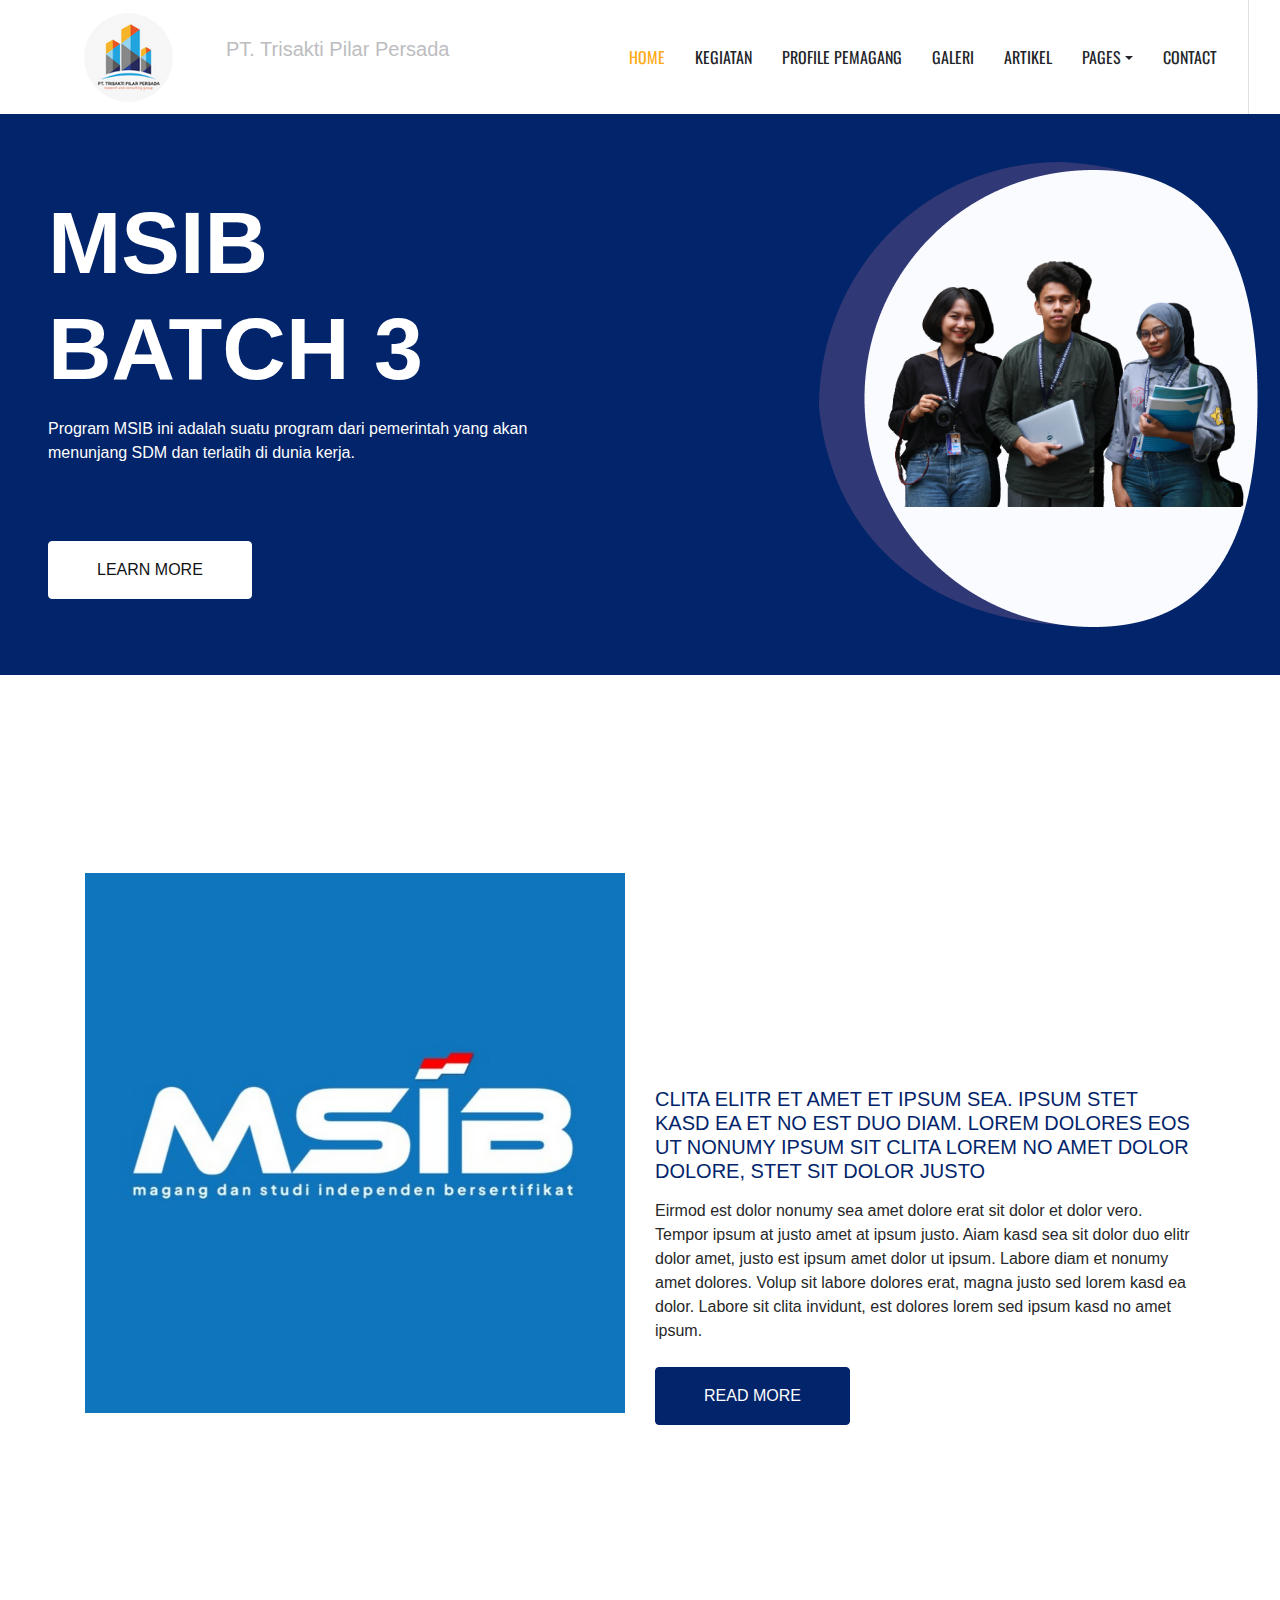
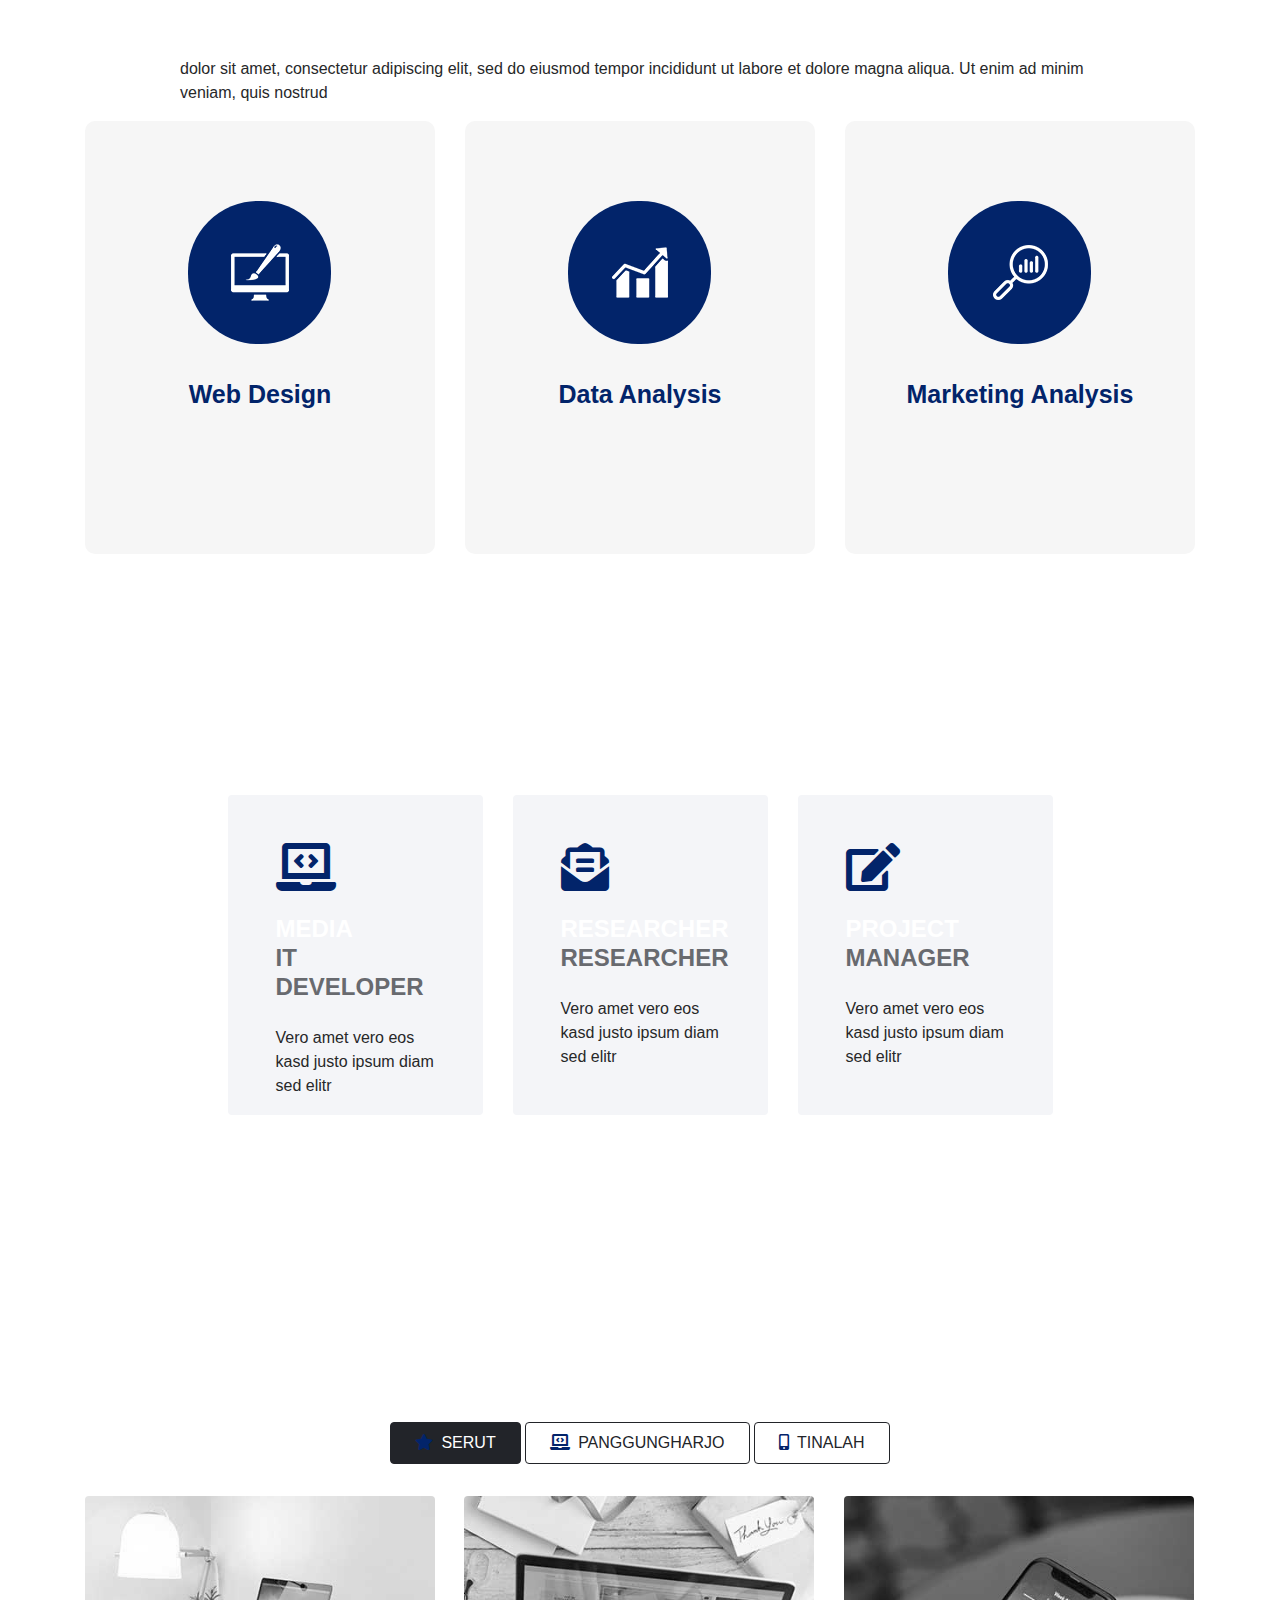
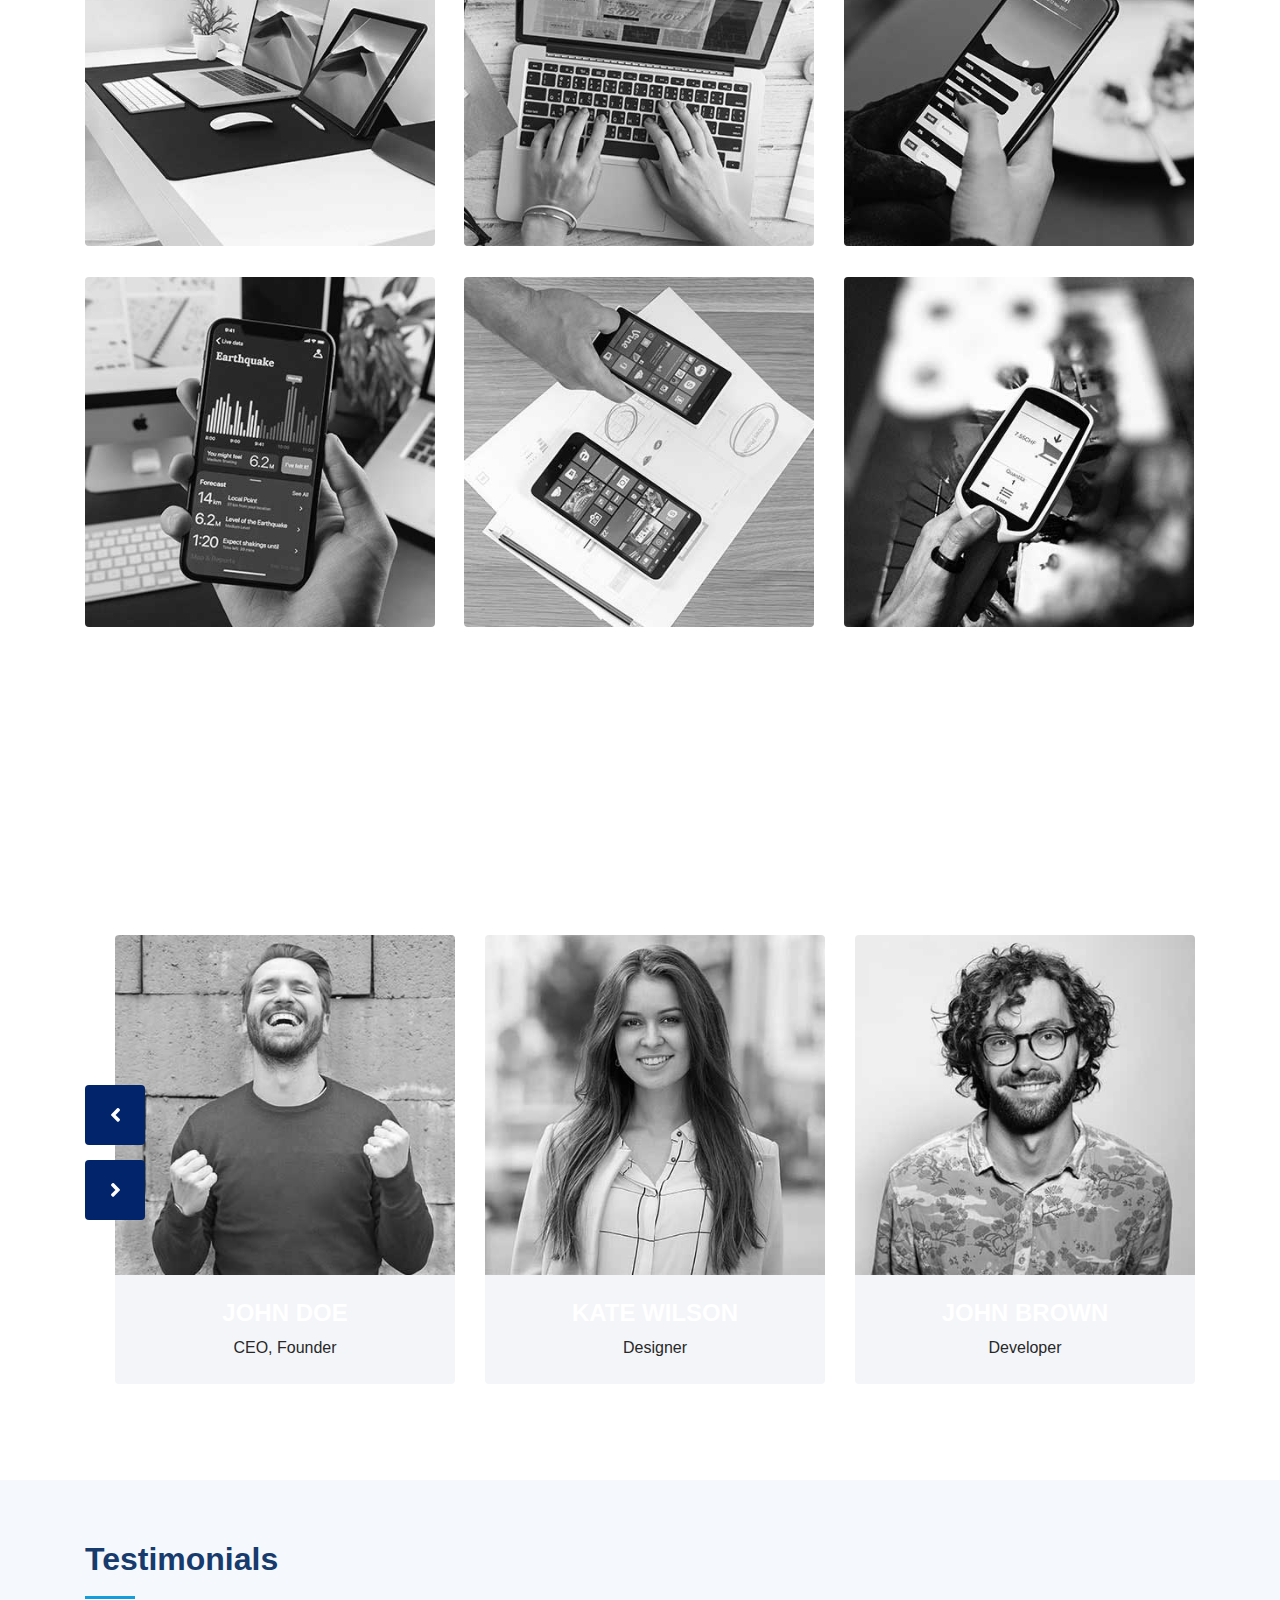
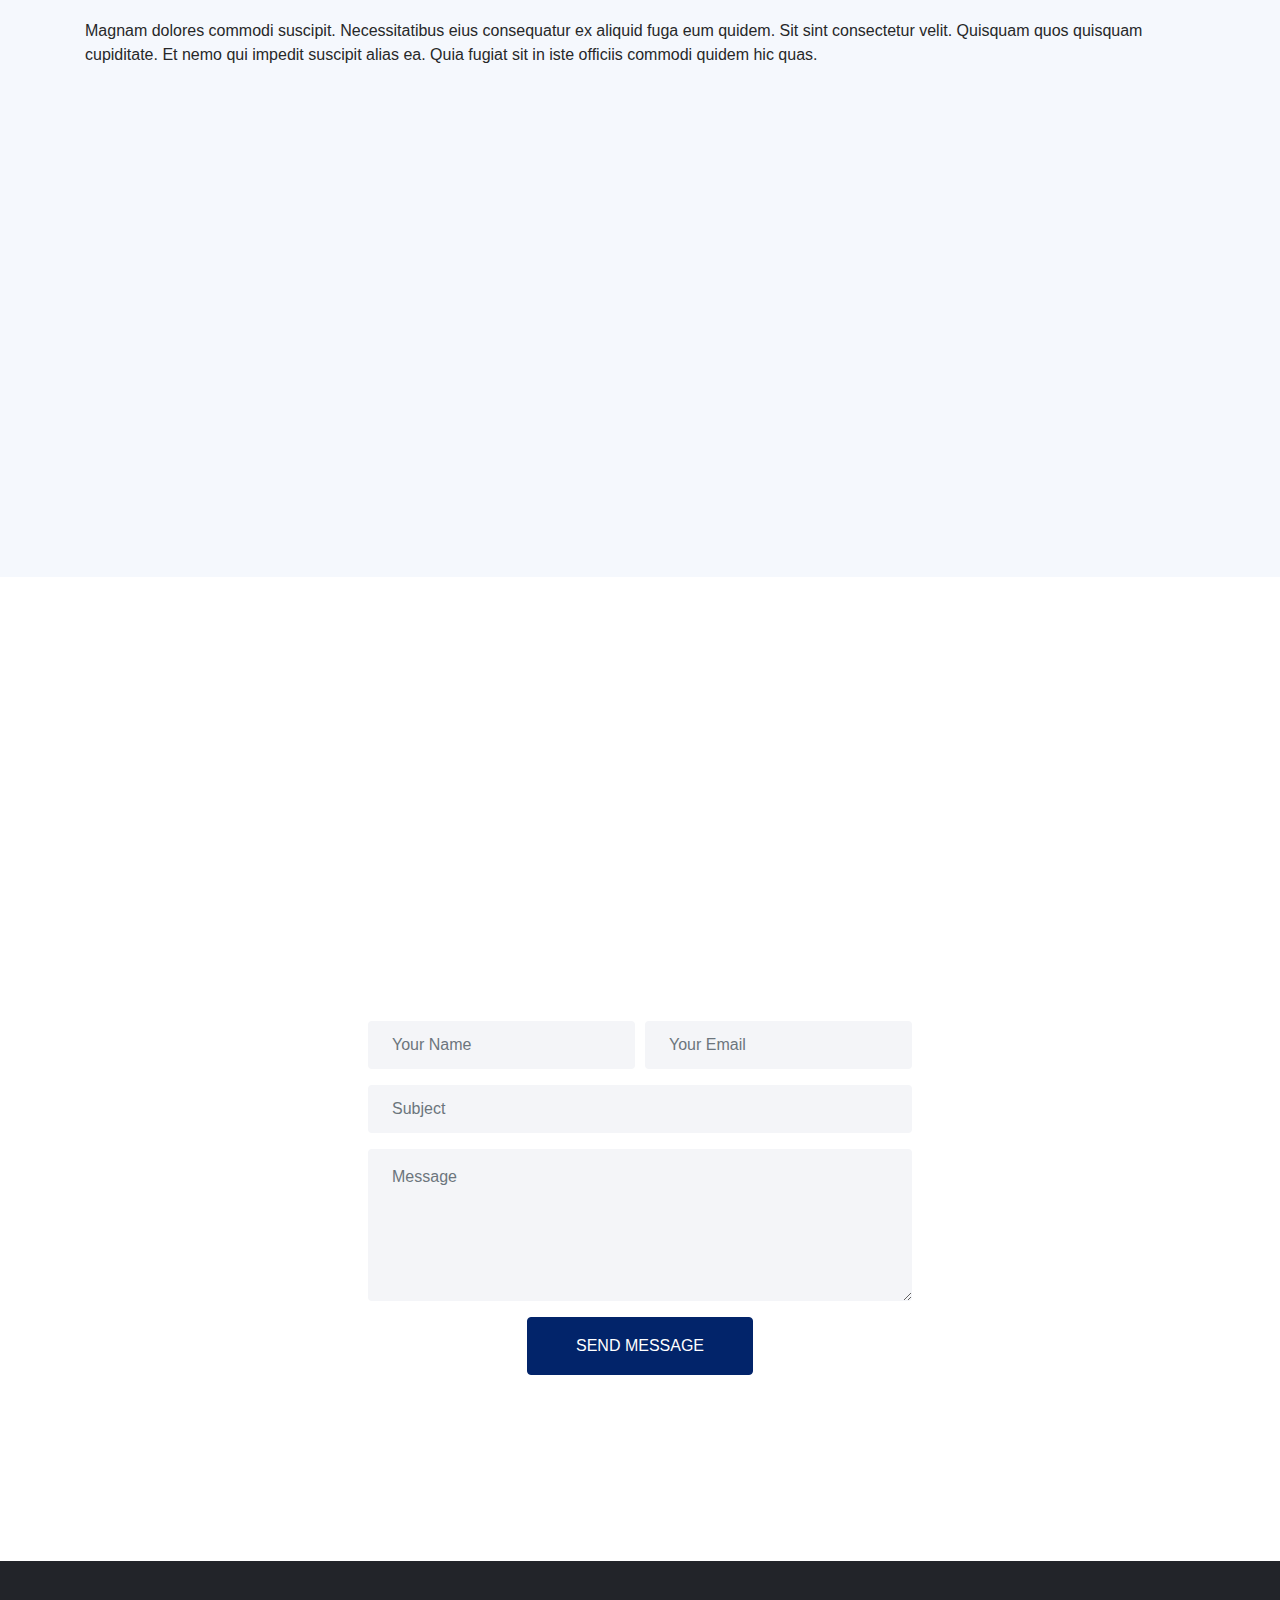
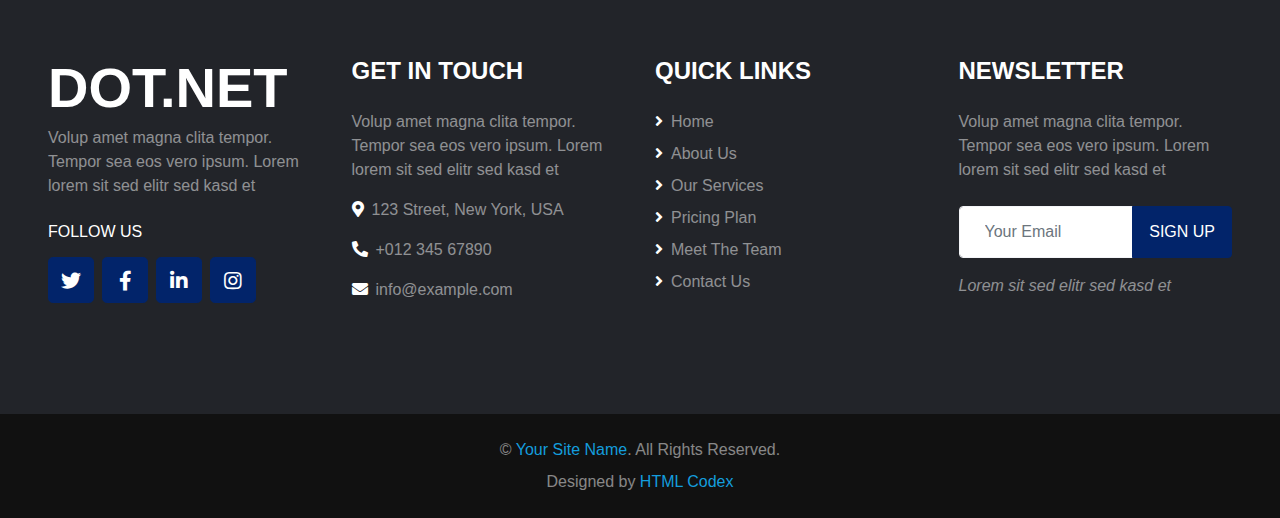
==== index.html @ 6917ae22 "First commit website PT.TPP" ====
<!DOCTYPE html>
<html lang="en">

<head>
    <meta charset="utf-8">
    <title>PT. Trisakti Pilar Persada</title>
    <meta content="width=device-width, initial-scale=1.0" name="viewport">
    <meta content="Free HTML Templates" name="keywords">
    <meta content="Free HTML Templates" name="description">

    <!-- Favicon -->
    <link href="img/favicon.ico" rel="icon">

    <!-- Google Web Fonts -->
    <link rel="preconnect" href="https://fonts.gstatic.com">
    <link href="https://fonts.googleapis.com/css2?family=Oswald:wght@400;500;600;700&family=Rubik&display=swap" rel="stylesheet"> 

    <!-- Font Awesome -->
    <link href="https://cdnjs.cloudflare.com/ajax/libs/font-awesome/5.15.0/css/all.min.css" rel="stylesheet">

    <!-- Libraries Stylesheet -->
    <link href="lib/owlcarousel/assets/owl.carousel.min.css" rel="stylesheet">
    <link href="lib/lightbox/css/lightbox.min.css" rel="stylesheet">

    <!-- Customized Bootstrap Stylesheet -->
    <link href="css/style.css" rel="stylesheet">

    <link href="assets/vendor/aos/aos.css" rel="stylesheet">

    <link href="assets/vendor/bootstrap-icons/bootstrap-icons.css" rel="stylesheet">
    <link href="assets/vendor/boxicons/css/boxicons.min.css" rel="stylesheet">
    <link href="assets/vendor/glightbox/css/glightbox.min.css" rel="stylesheet">
    <link href="assets/vendor/swiper/swiper-bundle.min.css" rel="stylesheet">
    <!-- Template Main CSS File -->
    <link href="assets/css/style.css" rel="stylesheet">
</head>

<body>
    <!-- Navbar Start -->
    <div class="container-fluid bg-white position-relative">
        <nav class="navbar navbar-expand-lg bg-white navbar-light py-3 py-lg-0">
            <img src="img/logo12.png" alt="">
            <a href="index.html" class="navbar-brand text-secondary">
                <p >PT. Trisakti Pilar Persada</p>
            </a>
            
            <button type="button" class="navbar-toggler" data-toggle="collapse" data-target="#navbarCollapse">
                <span class="navbar-toggler-icon"></span>
            </button>
            <div class="collapse navbar-collapse" id="navbarCollapse">
                <div class="navbar-nav ml-auto py-0 pr-3 border-right">
                    <a href="index.html" class="nav-item nav-link active">Home</a>
                    <a href="about.html" class="nav-item nav-link">Kegiatan</a>
                    <a href="service.html" class="nav-item nav-link">Profile Pemagang</a>
                    <a href="price.html" class="nav-item nav-link">Galeri</a>
                    <a href="project.html" class="nav-item nav-link">Artikel</a>
                    <div class="nav-item dropdown">
                        <a href="#" class="nav-link dropdown-toggle" data-toggle="dropdown">Pages</a>
                        <div class="dropdown-menu rounded-0 m-0">
                            <a href="team.html" class="dropdown-item">Meat The Team</a>
                            <a href="testimonial.html" class="dropdown-item">Testimonial</a>
                        </div>
                    </div>
                    <a href="contact.html" class="nav-item nav-link">Contact</a>
                </div>
               
            </div>
        </nav>
    </div>
    <!-- Navbar End -->


    <!-- Header Start -->
    <div class="container-fluid bg-primary py-5 px-0" style="margin-bottom: 90px;">
        <div class="row mx-0 align-items-center">
            <div class="col-lg-6 px-md-5 text-center text-lg-left">
                <h1 class="display-2 text-uppercase mb-3">MSIB BATCH 3</h1>
                <p class="text-dark mb-4">Program MSIB ini adalah suatu program dari pemerintah yang akan menunjang  
                    SDM dan terlatih di dunia kerja.</p>
                    <br><br>
                <a href="" class="btn btn-dark text-uppercase mt-1 py-3 px-5">Learn More</a>
            </div>
            <div class="col-lg-6 px-0 text-right">
                <img class="img-fluid mt-5 mt-lg-0" src="img/Logo1.png" alt="">
            </div>
        </div>
    </div>
    <!-- Header End -->


    <!-- About Start -->
    <div class="container-fluid py-5">
        <div class="container py-5">
            <div class="row align-items-center">
                <div class="col-lg-6">
                    <img class="img-fluid mb-4 mb-lg-0" src="img/msib.jpg" alt="">
                </div>
                <div class="col-lg-6">
                    <h1 class="display-4 text-uppercase mb-4">Best digital agency in downtown</h1>
                    <h5 class="text-uppercase text-primary mb-3">Clita elitr et amet et ipsum sea. Ipsum stet kasd ea et no est duo diam. Lorem dolores eos ut nonumy ipsum sit clita lorem no amet dolor dolore, stet sit dolor justo</h5>
                    <p class="mb-4">Eirmod est dolor nonumy sea amet dolore erat sit dolor et dolor vero. Tempor ipsum at justo amet at ipsum justo. Aiam kasd sea sit dolor duo elitr dolor amet, justo est ipsum amet dolor ut ipsum. Labore diam et nonumy amet dolores. Volup sit labore dolores erat, magna justo sed lorem kasd ea dolor. Labore sit clita invidunt, est dolores lorem sed ipsum kasd no amet ipsum.</p>
                    <a href="" class="btn btn-primary text-uppercase py-3 px-5">Read More</a>
                </div>
            </div>
        </div>
    </div>
    <!-- About End -->
    
 <!-- services -->
 <div  class="services">
    <div class="container">
       <div class="row">
          <div class="col-md-10 offset-md-1">
             <div class="titlepage">
                <h2>Divisi Para Pemagang</h2>
                <p>dolor sit amet, consectetur adipiscing elit, sed do eiusmod tempor incididunt ut labore et dolore magna aliqua. Ut enim ad minim veniam, quis nostrud</p>
             </div>
          </div>
       </div>
       <div class="row">
          <div class="col-md-4">
             <div id="serv_hover"  class="services_box">
                <i><img src="img/service1.png" alt="#"/></i>
                <h3>Web Design</h3>
                
                <a class="right_irro" href="#"><i class="fa fa-long-arrow-right" aria-hidden="true"></i></a>
             </div>
          </div>
          <div class="col-md-4">
             <div id="serv_hover" class="services_box">
                <i><img src="img/service2.png" alt="#"/></i>
                <h3>Data Analysis</h3>
                <a class="right_irro" href="#"><i class="fa fa-long-arrow-right" aria-hidden="true"></i></a>
             </div>
          </div>
          <div class="col-md-4">
             <div id="serv_hover" class="services_box">
                <i><img src="img/service3.png" alt="#"/></i>
                <h3>Marketing Analysis</h3>
                <a class="right_irro" href="#"><i class="fa fa-long-arrow-right" aria-hidden="true"></i></a>
             </div>
          </div>
       </div>
    </div>
 </div>
 <!-- end services -->
    <!-- Services Start -->
    <div class="container-fluid py-5">
        
        <div class="container pt-5 pb-3">
            <h1 class="display-4 text-uppercase text-center mb-5">Divisi Pemagang MSIB BATCH 3</h1>
            
            <div class="row justify-content-center">
                <div class="col-lg-3 mb-2">
                    <div class="service-item rounded p-5 mb-4">
                        <i class="fa fa-3x fa-laptop-code text-primary mb-4"></i>
                        <h4 class="text-uppercase mb-4">Media <span class="d-block text-body">IT Developer</span></h4>
                        <p class="m-0">Vero amet vero eos kasd justo ipsum diam sed elitr</p>
                    </div>
                </div>
                <div class="col-lg-3 mb-2">
                    <div class="service-item rounded p-5 mb-4">
                        <i class="fa fa-3x fa-envelope-open-text text-primary mb-4"></i>
                        <h4 class="text-uppercase mb-4">Researcher <span class="d-block text-body">Researcher</span></h4>
                        <p class="m-0">Vero amet vero eos kasd justo ipsum diam sed elitr</p>
                    </div>
                </div>
                <div class="col-lg-3 mb-2">
                    <div class="service-item rounded p-5 mb-4">
                        <i class="fa fa-3x fa-edit text-primary mb-4"></i>
                        <h4 class="text-uppercase mb-4">Project <span class="d-block text-body">Manager</span></h4>
                        <p class="m-0">Vero amet vero eos kasd justo ipsum diam sed elitr</p>
                    </div>
                </div>
            </div>
        </div>
    </div>
    <!-- Services End -->


    <!-- Portfolio Start -->
    <div class="container-fluid py-5">
        <div class="container pt-5 pb-3">
            <h1 class="display-4 text-uppercase text-center mb-5">Galeri Kegiatan</h1>
            <div class="row">
                <div class="col-12 text-center mb-2">
                    <ul class="list-inline mb-4" id="portfolio-flters">
                        <li class="btn btn-outline-dark text-uppercase py-2 px-4 active" data-filter="*">
                            <i class="fa fa-star text-primary mr-2"></i>Serut
                        </li>
                        <li class="btn btn-outline-dark text-uppercase py-2 px-4" data-filter=".first">
                            <i class="fa fa-laptop-code text-primary mr-2"></i>Panggungharjo
                        </li>
                        <li class="btn btn-outline-dark text-uppercase py-2 px-4" data-filter=".second">
                            <i class="fa fa-mobile-alt text-primary mr-2"></i>Tinalah
                        </li>
                    </ul>
                </div>
            </div>
            <div class="row portfolio-container">
                <div class="col-lg-4 col-md-6 mb-4 portfolio-item first">
                    <div class="position-relative rounded overflow-hidden mb-2">
                        <img class="img-fluid w-100" src="img/portfolio-1.jpg" alt="">
                        <div class="portfolio-btn d-flex align-items-center justify-content-center">
                            <a href="img/portfolio-1.jpg" data-lightbox="portfolio">
                                <i class="fa fa-4x fa-plus text-primary"></i>
                            </a>
                        </div>
                    </div>
                </div>
                <div class="col-lg-4 col-md-6 mb-4 portfolio-item second">
                    <div class="position-relative rounded overflow-hidden mb-2">
                        <img class="img-fluid w-100" src="img/portfolio-2.jpg" alt="">
                        <div class="portfolio-btn d-flex align-items-center justify-content-center">
                            <a href="img/portfolio-2.jpg" data-lightbox="portfolio">
                                <i class="fa fa-4x fa-plus text-primary"></i>
                            </a>
                        </div>
                    </div>
                </div>
                <div class="col-lg-4 col-md-6 mb-4 portfolio-item first">
                    <div class="position-relative rounded overflow-hidden mb-2">
                        <img class="img-fluid w-100" src="img/portfolio-3.jpg" alt="">
                        <div class="portfolio-btn d-flex align-items-center justify-content-center">
                            <a href="img/portfolio-3.jpg" data-lightbox="portfolio">
                                <i class="fa fa-4x fa-plus text-primary"></i>
                            </a>
                        </div>
                    </div>
                </div>
                <div class="col-lg-4 col-md-6 mb-4 portfolio-item second">
                    <div class="position-relative rounded overflow-hidden mb-2">
                        <img class="img-fluid w-100" src="img/portfolio-4.jpg" alt="">
                        <div class="portfolio-btn d-flex align-items-center justify-content-center">
                            <a href="img/portfolio-4.jpg" data-lightbox="portfolio">
                                <i class="fa fa-4x fa-plus text-primary"></i>
                            </a>
                        </div>
                    </div>
                </div>
                <div class="col-lg-4 col-md-6 mb-4 portfolio-item first">
                    <div class="position-relative rounded overflow-hidden mb-2">
                        <img class="img-fluid w-100" src="img/portfolio-5.jpg" alt="">
                        <div class="portfolio-btn d-flex align-items-center justify-content-center">
                            <a href="img/portfolio-3.jpg" data-lightbox="portfolio">
                                <i class="fa fa-4x fa-plus text-primary"></i>
                            </a>
                        </div>
                    </div>
                </div>
                <div class="col-lg-4 col-md-6 mb-4 portfolio-item second">
                    <div class="position-relative rounded overflow-hidden mb-2">
                        <img class="img-fluid w-100" src="img/portfolio-6.jpg" alt="">
                        <div class="portfolio-btn d-flex align-items-center justify-content-center">
                            <a href="img/portfolio-4.jpg" data-lightbox="portfolio">
                                <i class="fa fa-4x fa-plus text-primary"></i>
                            </a>
                        </div>
                    </div>
                </div>
            </div>
        </div>
    </div>
    <!-- Portfolio End -->


    

    <!-- Team Start -->
    <div class="container-fluid py-5">
        <div class="container py-5">
            <h1 class="display-4 text-uppercase text-center mb-5">Profile Pemagang</h1>
            <div class="owl-carousel team-carousel position-relative" style="padding-left: 30px;">
                <div class="team-item rounded overflow-hidden">
                    <div class="position-relative">
                        <img class="img-fluid w-100" src="img/team-1.jpg" alt="">
                        <div class="team-overlay">
                            <div class="d-flex align-items-center justify-content-start">
                                <a class="btn btn-lg btn-primary btn-lg-square mx-1" href="#"><i class="fab fa-twitter"></i></a>
                                <a class="btn btn-lg btn-primary btn-lg-square mx-1" href="#"><i class="fab fa-facebook-f"></i></a>
                                <a class="btn btn-lg btn-primary btn-lg-square mx-1" href="#"><i class="fab fa-linkedin-in"></i></a>
                            </div>
                        </div>
                    </div>
                    <div class="bg-light text-center p-4">
                        <h4 class="text-uppercase">John Doe</h4>
                        <p class="m-0">CEO, Founder</p>
                    </div>
                </div>
                <div class="team-item rounded overflow-hidden">
                    <div class="position-relative">
                        <img class="img-fluid w-100" src="img/team-2.jpg" alt="">
                        <div class="team-overlay">
                            <div class="d-flex align-items-center justify-content-start">
                                <a class="btn btn-lg btn-primary btn-lg-square mx-1" href="#"><i class="fab fa-twitter"></i></a>
                                <a class="btn btn-lg btn-primary btn-lg-square mx-1" href="#"><i class="fab fa-facebook-f"></i></a>
                                <a class="btn btn-lg btn-primary btn-lg-square mx-1" href="#"><i class="fab fa-linkedin-in"></i></a>
                            </div>
                        </div>
                    </div>
                    <div class="bg-light text-center p-4">
                        <h4 class="text-uppercase">Kate Wilson</h4>
                        <p class="m-0">Designer</p>
                    </div>
                </div>
                <div class="team-item rounded overflow-hidden">
                    <div class="position-relative">
                        <img class="img-fluid w-100" src="img/team-3.jpg" alt="">
                        <div class="team-overlay">
                            <div class="d-flex align-items-center justify-content-start">
                                <a class="btn btn-lg btn-primary btn-lg-square mx-1" href="#"><i class="fab fa-twitter"></i></a>
                                <a class="btn btn-lg btn-primary btn-lg-square mx-1" href="#"><i class="fab fa-facebook-f"></i></a>
                                <a class="btn btn-lg btn-primary btn-lg-square mx-1" href="#"><i class="fab fa-linkedin-in"></i></a>
                            </div>
                        </div>
                    </div>
                    <div class="bg-light text-center p-4">
                        <h4 class="text-uppercase">John Brown</h4>
                        <p class="m-0">Developer</p>
                    </div>
                </div>
                <div class="team-item rounded overflow-hidden">
                    <div class="position-relative">
                        <img class="img-fluid w-100" src="img/team-4.jpg" alt="">
                        <div class="team-overlay">
                            <div class="d-flex align-items-center justify-content-start">
                                <a class="btn btn-lg btn-primary btn-lg-square mx-1" href="#"><i class="fab fa-twitter"></i></a>
                                <a class="btn btn-lg btn-primary btn-lg-square mx-1" href="#"><i class="fab fa-facebook-f"></i></a>
                                <a class="btn btn-lg btn-primary btn-lg-square mx-1" href="#"><i class="fab fa-linkedin-in"></i></a>
                            </div>
                        </div>
                    </div>
                    <div class="bg-light text-center p-4">
                        <h4 class="text-uppercase">Paul Watson</h4>
                        <p class="m-0">Marketer</p>
                    </div>
                </div>
            </div>
        </div>
    </div>
    <!-- Team End -->

 <!-- ======= Testimonials Section ======= -->
 <section id="testimonials" class="testimonials section-bg">
    <div class="container">

      <div class="section-title">
        <h2>Testimonials</h2>
        <p>Magnam dolores commodi suscipit. Necessitatibus eius consequatur ex aliquid fuga eum quidem. Sit sint consectetur velit. Quisquam quos quisquam cupiditate. Et nemo qui impedit suscipit alias ea. Quia fugiat sit in iste officiis commodi quidem hic quas.</p>
      </div>

      <div class="testimonials-slider swiper" data-aos="fade-up" data-aos-delay="100">
        <div class="swiper-wrapper">

          <div class="swiper-slide">
            <div class="testimonial-item" data-aos="fade-up">
              <p>
                <i class="bx bxs-quote-alt-left quote-icon-left"></i>
                Proin iaculis purus consequat sem cure digni ssim donec porttitora entum suscipit rhoncus. Accusantium quam, ultricies eget id, aliquam eget nibh et. Maecen aliquam, risus at semper.
                <i class="bx bxs-quote-alt-right quote-icon-right"></i>
              </p>
              <img src="assets/img/testimonials/testimonials-1.jpg" class="testimonial-img" alt="">
              <h3>Saul Goodman</h3>
              <h4>Ceo &amp; Founder</h4>
            </div>
          </div><!-- End testimonial item -->

          <div class="swiper-slide">
            <div class="testimonial-item" data-aos="fade-up" data-aos-delay="100">
              <p>
                <i class="bx bxs-quote-alt-left quote-icon-left"></i>
                Export tempor illum tamen malis malis eram quae irure esse labore quem cillum quid cillum eram malis quorum velit fore eram velit sunt aliqua noster fugiat irure amet legam anim culpa.
                <i class="bx bxs-quote-alt-right quote-icon-right"></i>
              </p>
              <img src="assets/img/testimonials/testimonials-2.jpg" class="testimonial-img" alt="">
              <h3>Sara Wilsson</h3>
              <h4>Designer</h4>
            </div>
          </div><!-- End testimonial item -->

          <div class="swiper-slide">
            <div class="testimonial-item" data-aos="fade-up" data-aos-delay="200">
              <p>
                <i class="bx bxs-quote-alt-left quote-icon-left"></i>
                Enim nisi quem export duis labore cillum quae magna enim sint quorum nulla quem veniam duis minim tempor labore quem eram duis noster aute amet eram fore quis sint minim.
                <i class="bx bxs-quote-alt-right quote-icon-right"></i>
              </p>
              <img src="assets/img/testimonials/testimonials-3.jpg" class="testimonial-img" alt="">
              <h3>Jena Karlis</h3>
              <h4>Store Owner</h4>
            </div>
          </div><!-- End testimonial item -->

          <div class="swiper-slide">
            <div class="testimonial-item" data-aos="fade-up" data-aos-delay="300">
              <p>
                <i class="bx bxs-quote-alt-left quote-icon-left"></i>
                Fugiat enim eram quae cillum dolore dolor amet nulla culpa multos export minim fugiat minim velit minim dolor enim duis veniam ipsum anim magna sunt elit fore quem dolore labore illum veniam.
                <i class="bx bxs-quote-alt-right quote-icon-right"></i>
              </p>
              <img src="assets/img/testimonials/testimonials-4.jpg" class="testimonial-img" alt="">
              <h3>Matt Brandon</h3>
              <h4>Freelancer</h4>
            </div>
          </div><!-- End testimonial item -->

          <div class="swiper-slide">
            <div class="testimonial-item" data-aos="fade-up" data-aos-delay="400">
              <p>
                <i class="bx bxs-quote-alt-left quote-icon-left"></i>
                Quis quorum aliqua sint quem legam fore sunt eram irure aliqua veniam tempor noster veniam enim culpa labore duis sunt culpa nulla illum cillum fugiat legam esse veniam culpa fore nisi cillum quid.
                <i class="bx bxs-quote-alt-right quote-icon-right"></i>
              </p>
              <img src="assets/img/testimonials/testimonials-5.jpg" class="testimonial-img" alt="">
              <h3>John Larson</h3>
              <h4>Entrepreneur</h4>
            </div>
          </div><!-- End testimonial item -->

        </div>
        <div class="swiper-pagination"></div>
      </div>

    </div>
  </section><!-- End Testimonials Section -->
 


    <!-- Contact Start -->
    <div class="container-fluid py-5 px-0">
        <div class="row mt-5 mx-0">
            <div class="col-12 px-0" style="height: 500px;">
                <div class="position-relative h-100">
                    <iframe class="position-relative w-100 h-100"
                        src="https://www.google.com/maps/embed?pb=!1m18!1m12!1m3!1d3001156.4288297426!2d-78.01371936852176!3d42.72876761954724!2m3!1f0!2f0!3f0!3m2!1i1024!2i768!4f13.1!3m3!1m2!1s0x4ccc4bf0f123a5a9%3A0xddcfc6c1de189567!2sNew%20York%2C%20USA!5e0!3m2!1sen!2sbd!4v1603794290143!5m2!1sen!2sbd"
                        frameborder="0" style="border:0;" allowfullscreen="" aria-hidden="false"
                        tabindex="0"></iframe>
                </div>
            </div>
        </div>
        <div class="row mx-0 justify-content-center" style="margin-top: -200px;">
            <div class="col-lg-6 col-md-8 col-sm-10 px-0">
                <div class="contact-form bg-white rounded p-5">
                    <div id="success"></div>
                    <form name="sentMessage" id="contactForm" novalidate="novalidate">
                        <div class="form-row">
                            <div class="col-md-6">
                                <div class="control-group">
                                    <input type="text" class="form-control bg-light border-0 p-4" id="name" placeholder="Your Name" required="required" data-validation-required-message="Please enter your name" />
                                    <p class="help-block text-danger"></p>
                                </div>
                            </div>
                            <div class="col-md-6">
                                <div class="control-group">
                                    <input type="email" class="form-control bg-light border-0 p-4" id="email" placeholder="Your Email" required="required" data-validation-required-message="Please enter your email" />
                                    <p class="help-block text-danger"></p>
                                </div>
                            </div>
                        </div>
                        <div class="control-group">
                            <input type="text" class="form-control bg-light border-0 p-4" id="subject" placeholder="Subject" required="required" data-validation-required-message="Please enter a subject" />
                            <p class="help-block text-danger"></p>
                        </div>
                        <div class="control-group">
                            <textarea class="form-control bg-light border-0 py-3 px-4" rows="5" id="message" placeholder="Message" required="required" data-validation-required-message="Please enter your message"></textarea>
                            <p class="help-block text-danger"></p>
                        </div>
                        <div class="text-center">
                            <button class="btn btn-primary text-uppercase py-3 px-5" type="submit" id="sendMessageButton">Send Message</button>
                        </div>
                    </form>
                </div>
            </div>
        </div>
    </div>
    <!-- Contact End -->


    <!-- Footer Start -->
    <div class="container-fluid bg-dark text-white-50 py-5 px-sm-3 px-md-5" style="margin-top: 90px;">
        <div class="row pt-5">
            <div class="col-lg-3 col-md-6 mb-5">
                <a href="index.html" class="navbar-brand">
                    <h1 class="m-0 mt-n2 text-white display-4">DOT.NET</h1>
                </a>
                <p>Volup amet magna clita tempor. Tempor sea eos vero ipsum. Lorem lorem sit sed elitr sed kasd et</p>
                <h6 class="text-uppercase text-white py-2">Follow Us</h6>
                <div class="d-flex justify-content-start">
                    <a class="btn btn-lg btn-primary btn-lg-square mr-2" href="#"><i class="fab fa-twitter"></i></a>
                    <a class="btn btn-lg btn-primary btn-lg-square mr-2" href="#"><i class="fab fa-facebook-f"></i></a>
                    <a class="btn btn-lg btn-primary btn-lg-square mr-2" href="#"><i class="fab fa-linkedin-in"></i></a>
                    <a class="btn btn-lg btn-primary btn-lg-square" href="#"><i class="fab fa-instagram"></i></a>
                </div>
            </div>
            <div class="col-lg-3 col-md-6 mb-5">
                <h4 class="text-uppercase text-white mb-4">Get In Touch</h4>
                <p>Volup amet magna clita tempor. Tempor sea eos vero ipsum. Lorem lorem sit sed elitr sed kasd et</p>
                <p><i class="fa fa-map-marker-alt text-white mr-2"></i>123 Street, New York, USA</p>
                <p><i class="fa fa-phone-alt text-white mr-2"></i>+012 345 67890</p>
                <p><i class="fa fa-envelope text-white mr-2"></i>info@example.com</p>
            </div>
            <div class="col-lg-3 col-md-6 mb-5">
                <h4 class="text-uppercase text-white mb-4">Quick Links</h4>
                <div class="d-flex flex-column justify-content-start">
                    <a class="text-white-50 mb-2" href="#"><i class="fa fa-angle-right text-white mr-2"></i>Home</a>
                    <a class="text-white-50 mb-2" href="#"><i class="fa fa-angle-right text-white mr-2"></i>About Us</a>
                    <a class="text-white-50 mb-2" href="#"><i class="fa fa-angle-right text-white mr-2"></i>Our Services</a>
                    <a class="text-white-50 mb-2" href="#"><i class="fa fa-angle-right text-white mr-2"></i>Pricing Plan</a>
                    <a class="text-white-50 mb-2" href="#"><i class="fa fa-angle-right text-white mr-2"></i>Meet The Team</a>
                    <a class="text-white-50" href="#"><i class="fa fa-angle-right text-white mr-2"></i>Contact Us</a>
                </div>
            </div>
            <div class="col-lg-3 col-md-6 mb-5">
                <h4 class="text-uppercase text-white mb-4">Newsletter</h4>
                <p class="mb-4">Volup amet magna clita tempor. Tempor sea eos vero ipsum. Lorem lorem sit sed elitr sed kasd et</p>
                <div class="w-100 mb-3">
                    <div class="input-group">
                        <input type="text" class="form-control border-light" style="padding: 25px;" placeholder="Your Email">
                        <div class="input-group-append">
                            <button class="btn btn-primary text-uppercase px-3">Sign Up</button>
                        </div>
                    </div>
                </div>
                <i>Lorem sit sed elitr sed kasd et</i>
            </div>
        </div>
    </div>
    <div class="container-fluid py-4 px-sm-3 px-md-5" style="background: #111111;">
        <p class="mb-2 text-center text-white-50">&copy; <a href="#">Your Site Name</a>. All Rights Reserved.</p>
        <p class="m-0 text-center text-white-50">Designed by <a href="https://htmlcodex.com">HTML Codex</a></p>
    </div>
    <!-- Footer End -->
    <style>
        /*--------------------------------------------------------------
# Testimonials
--------------------------------------------------------------*/
      .testimonials .testimonials-carousel,
      .testimonials .testimonials-slider {
        overflow: hidden;
      }

      .testimonials .testimonial-item {
        box-sizing: content-box;
        text-align: center;
        min-height: 320px;
      }

      .testimonials .testimonial-item .testimonial-img {
        width: 90px;
        border-radius: 50%;
        margin: 0 auto;
      }

      .testimonials .testimonial-item h3 {
        font-size: 18px;
        font-weight: bold;
        margin: 10px 0 5px 0;
        color: #111;
      }

      .testimonials .testimonial-item h4 {
        font-size: 14px;
        color: #999;
        margin: 0;
      }

      .testimonials .testimonial-item .quote-icon-left,
      .testimonials .testimonial-item .quote-icon-right {
        color: #c3e8fa;
        font-size: 26px;
      }

      .testimonials .testimonial-item .quote-icon-left {
        display: inline-block;
        left: -5px;
        position: relative;
      }

      .testimonials .testimonial-item .quote-icon-right {
        display: inline-block;
        right: -5px;
        position: relative;
        top: 10px;
      }

      .testimonials .testimonial-item p {
        font-style: italic;
        margin: 0 15px 15px 15px;
        padding: 20px;
        background: #fff;
        position: relative;
        margin-bottom: 35px;
        border-radius: 6px;
        box-shadow: 0px 2px 15px rgba(0, 0, 0, 0.1);
      }

      .testimonials .testimonial-item p::after {
        content: "";
        width: 0;
        height: 0;
        border-top: 20px solid #fff;
        border-right: 20px solid transparent;
        border-left: 20px solid transparent;
        position: absolute;
        bottom: -20px;
        left: calc(50% - 20px);
      }

      .testimonials .swiper-pagination {
        margin-top: 20px;
        position: relative;
      }

      .testimonials .swiper-pagination .swiper-pagination-bullet {
        width: 12px;
        height: 12px;
        background-color: #fff;
        opacity: 1;
        border: 1px solid #149ddd;
      }

      .testimonials .swiper-pagination .swiper-pagination-bullet-active {
        background-color: #149ddd;
      }

      /** services section **/

.services .titlepage {
     text-align: left;
}

.services {
     background-color: #fff;
     padding: 90px 0 0px 0;
}

.services .services_box {
     text-align: center;
     background-color: #f6f6f6;
     padding: 80px 0;
     margin-bottom: 30px;
     border-radius: 10px;
     transition: ease-in all 0.5s;
}

.services .services_box i {
     background-color: #02246a;
     height: 143px;
     width: 143px;
     border-radius: 70px;
     display: flex;
     align-items: center;
     justify-content: center;
     flex-wrap: wrap;
     margin: auto;
}

.services .services_box h3 {
     color: #02246a;
     font-size: 25px;
     line-height: 20px;
     font-weight: 500;
     margin-top: 40px !important;
     transition: ease-in all 0.5s;
     margin: auto;
}

.right_irro i {
     width: 50px !important;
     height: 30px !important;
     margin-top: 40px !important;
     border-radius: 0 !important;
     color: #fff;
     opacity: 0;
     transition: ease-in all 0.5s;
}

#serv_hover:hover.services_box {
     cursor: pointer;
     box-shadow: 0px 0px 30px rgba(57, 56, 56, 0.2);
     background-color: #fff;
     border-top: #f8c659 solid 6px;
     transition: ease-in all 0.5s;
}

#serv_hover:hover.services_box h3 {
     color: #f8c659;
     transition: ease-in all 0.5s;
}

#serv_hover:hover .right_irro i {
     opacity: 1;
     transition: ease-in all 0.5s;
}

.margin_bottom1 {
     margin-bottom: 60px;
}

.services .read_more {
     margin: 0 auto;
     display: block;
     margin-top: 50px;
     background-color: transparent;
     border: #48ca95 solid 2px;
     color: #48ca95 !important;
     max-width: 232px;
     padding: 15px 0;
}

.services .read_more:hover {
     background: #48ca95;
     color: #000 !important;
}


/** end services section **/

    </style>


    <!-- Back to Top -->
    <a href="#" class="btn btn-lg btn-primary btn-lg-square back-to-top"><i class="fa fa-angle-up"></i></a>


    <!-- JavaScript Libraries -->
    <script src="https://code.jquery.com/jquery-3.4.1.min.js"></script>
    <script src="https://stackpath.bootstrapcdn.com/bootstrap/4.4.1/js/bootstrap.bundle.min.js"></script>
    <script src="lib/easing/easing.min.js"></script>
    <script src="lib/waypoints/waypoints.min.js"></script>
    <script src="lib/owlcarousel/owl.carousel.min.js"></script>
    <script src="lib/isotope/isotope.pkgd.min.js"></script>
    <script src="lib/lightbox/js/lightbox.min.js"></script>

    <!-- Contact Javascript File -->
    <script src="mail/jqBootstrapValidation.min.js"></script>
    <script src="mail/contact.js"></script>

    <!-- Template Javascript -->
    <script src="js/main.js"></script>

    <script src="assets/vendor/purecounter/purecounter.js"></script>
    <script src="assets/vendor/aos/aos.js"></script>
    <script src="assets/vendor/bootstrap/js/bootstrap.bundle.min.js"></script>
    <script src="assets/vendor/glightbox/js/glightbox.min.js"></script>
    <script src="assets/vendor/isotope-layout/isotope.pkgd.min.js"></script>
    <script src="assets/vendor/swiper/swiper-bundle.min.js"></script>
    <script src="assets/vendor/typed.js/typed.min.js"></script>
    <script src="assets/vendor/waypoints/noframework.waypoints.js"></script>
    <script src="assets/vendor/php-email-form/validate.js"></script>

    <!-- Template Main JS File -->
    <script src="assets/js/main.js"></script>
</body>

</html>
---- css/style.css ----
/******* Bootstrap Theming ********/
/*!
 * Bootstrap v4.5.3 (https://getbootstrap.com/)
 * Copyright 2011-2020 The Bootstrap Authors
 * Copyright 2011-2020 Twitter, Inc.
 * Licensed under MIT (https://github.com/twbs/bootstrap/blob/main/LICENSE)
 */
:root {
  --blue: #007bff;
  --indigo: #6610f2;
  --purple: #6f42c1;
  --pink: #e83e8c;
  --red: #dc3545;
  --orange: #fd7e14;
  --yellow: #ffc107;
  --green: #28a745;
  --teal: #20c997;
  --cyan: #17a2b8;
  --white: #fff;
  --gray: #6c757d;
  --gray-dark: #343a40;
  --primary: #FFAA17;
  --secondary: #BDBDBF;
  --success: #28a745;
  --info: #17a2b8;
  --warning: #ffc107;
  --danger: #dc3545;
  --light: #F4F5F8;
  --dark: #222429;
  --breakpoint-xs: 0;
  --breakpoint-sm: 576px;
  --breakpoint-md: 768px;
  --breakpoint-lg: 992px;
  --breakpoint-xl: 1200px;
  --font-family-sans-serif: "Rubik", sans-serif;
  --font-family-monospace: SFMono-Regular, Menlo, Monaco, Consolas, "Liberation Mono", "Courier New", monospace;
}

*,
*::before,
*::after {
  box-sizing: border-box;
}

html {
  font-family: sans-serif;
  line-height: 1.15;
  -webkit-text-size-adjust: 100%;
  -webkit-tap-highlight-color: rgba(0, 0, 0, 0);
}

article, aside, figcaption, figure, footer, header, hgroup, main, nav, section {
  display: block;
}

body {
  margin: 0;
  font-family: "Rubik", sans-serif;
  font-size: 1rem;
  font-weight: 400;
  line-height: 1.5;
  color: #686A6F;
  text-align: left;
  background-color: #fff;
}

[tabindex="-1"]:focus:not(:focus-visible) {
  outline: 0 !important;
}

hr {
  box-sizing: content-box;
  height: 0;
  overflow: visible;
}

h1, h2, h3, h4, h5, h6 {
  margin-top: 0;
  margin-bottom: 0.5rem;
}

p {
  margin-top: 0;
  margin-bottom: 1rem;
}

abbr[title],
abbr[data-original-title] {
  text-decoration: underline;
  text-decoration: underline dotted;
  cursor: help;
  border-bottom: 0;
  text-decoration-skip-ink: none;
}

address {
  margin-bottom: 1rem;
  font-style: normal;
  line-height: inherit;
}

ol,
ul,
dl {
  margin-top: 0;
  margin-bottom: 1rem;
}

ol ol,
ul ul,
ol ul,
ul ol {
  margin-bottom: 0;
}

dt {
  font-weight: 700;
}

dd {
  margin-bottom: .5rem;
  margin-left: 0;
}

blockquote {
  margin: 0 0 1rem;
}

b,
strong {
  font-weight: bolder;
}

small {
  font-size: 80%;
}

sub,
sup {
  position: relative;
  font-size: 75%;
  line-height: 0;
  vertical-align: baseline;
}

sub {
  bottom: -.25em;
}

sup {
  top: -.5em;
}

a {
  color: #FFAA17;
  text-decoration: none;
  background-color: transparent;
}

a:hover {
  color: #ca8000;
  text-decoration: underline;
}

a:not([href]):not([class]) {
  color: inherit;
  text-decoration: none;
}

a:not([href]):not([class]):hover {
  color: inherit;
  text-decoration: none;
}

pre,
code,
kbd,
samp {
  font-family: SFMono-Regular, Menlo, Monaco, Consolas, "Liberation Mono", "Courier New", monospace;
  font-size: 1em;
}

pre {
  margin-top: 0;
  margin-bottom: 1rem;
  overflow: auto;
  -ms-overflow-style: scrollbar;
}

figure {
  margin: 0 0 1rem;
}

img {
  vertical-align: middle;
  border-style: none;
}

svg {
  overflow: hidden;
  vertical-align: middle;
}

table {
  border-collapse: collapse;
}

caption {
  padding-top: 0.75rem;
  padding-bottom: 0.75rem;
  color: #6c757d;
  text-align: left;
  caption-side: bottom;
}

th {
  text-align: inherit;
  text-align: -webkit-match-parent;
}

label {
  display: inline-block;
  margin-bottom: 0.5rem;
}

button {
  border-radius: 0;
}

button:focus {
  outline: 1px dotted;
  outline: 5px auto -webkit-focus-ring-color;
}

input,
button,
select,
optgroup,
textarea {
  margin: 0;
  font-family: inherit;
  font-size: inherit;
  line-height: inherit;
}

button,
input {
  overflow: visible;
}

button,
select {
  text-transform: none;
}

[role="button"] {
  cursor: pointer;
}

select {
  word-wrap: normal;
}

button,
[type="button"],
[type="reset"],
[type="submit"] {
  -webkit-appearance: button;
}

button:not(:disabled),
[type="button"]:not(:disabled),
[type="reset"]:not(:disabled),
[type="submit"]:not(:disabled) {
  cursor: pointer;
}

button::-moz-focus-inner,
[type="button"]::-moz-focus-inner,
[type="reset"]::-moz-focus-inner,
[type="submit"]::-moz-focus-inner {
  padding: 0;
  border-style: none;
}

input[type="radio"],
input[type="checkbox"] {
  box-sizing: border-box;
  padding: 0;
}

textarea {
  overflow: auto;
  resize: vertical;
}

fieldset {
  min-width: 0;
  padding: 0;
  margin: 0;
  border: 0;
}

legend {
  display: block;
  width: 100%;
  max-width: 100%;
  padding: 0;
  margin-bottom: .5rem;
  font-size: 1.5rem;
  line-height: inherit;
  color: inherit;
  white-space: normal;
}

@media (max-width: 1200px) {
  legend {
    font-size: calc(1.275rem + 0.3vw) ;
  }
}

progress {
  vertical-align: baseline;
}

[type="number"]::-webkit-inner-spin-button,
[type="number"]::-webkit-outer-spin-button {
  height: auto;
}

[type="search"] {
  outline-offset: -2px;
  -webkit-appearance: none;
}

[type="search"]::-webkit-search-decoration {
  -webkit-appearance: none;
}

::-webkit-file-upload-button {
  font: inherit;
  -webkit-appearance: button;
}

output {
  display: inline-block;
}

summary {
  display: list-item;
  cursor: pointer;
}

template {
  display: none;
}

[hidden] {
  display: none !important;
}

h1, h2, h3, h4, h5, h6,
.h1, .h2, .h3, .h4, .h5, .h6 {
  margin-bottom: 0.5rem;
  font-family: "Oswald", sans-serif;
  font-weight: 500;
  line-height: 1.2;
  color: #fff;
}

h1, .h1 {
  font-size: 2.5rem;
}

@media (max-width: 1200px) {
  h1, .h1 {
    font-size: calc(1.375rem + 1.5vw) ;
  }
}

h2, .h2 {
  font-size: 2rem;
}

@media (max-width: 1200px) {
  h2, .h2 {
    font-size: calc(1.325rem + 0.9vw) ;
  }
}

h3, .h3 {
  font-size: 1.75rem;
}

@media (max-width: 1200px) {
  h3, .h3 {
    font-size: calc(1.3rem + 0.6vw) ;
  }
}

h4, .h4 {
  font-size: 1.5rem;
}

@media (max-width: 1200px) {
  h4, .h4 {
    font-size: calc(1.275rem + 0.3vw) ;
  }
}

h5, .h5 {
  font-size: 1.25rem;
}

h6, .h6 {
  font-size: 1rem;
}

.lead {
  font-size: 1.25rem;
  font-weight: 300;
}

.display-1 {
  font-size: 6rem;
  font-weight: 300;
  line-height: 1.2;
}

@media (max-width: 1200px) {
  .display-1 {
    font-size: calc(1.725rem + 5.7vw) ;
  }
}

.display-2 {
  font-size: 5.5rem;
  font-weight: 300;
  line-height: 1.2;
}

@media (max-width: 1200px) {
  .display-2 {
    font-size: calc(1.675rem + 5.1vw) ;
  }
}

.display-3 {
  font-size: 4.5rem;
  font-weight: 300;
  line-height: 1.2;
}

@media (max-width: 1200px) {
  .display-3 {
    font-size: calc(1.575rem + 3.9vw) ;
  }
}

.display-4 {
  font-size: 3.5rem;
  font-weight: 300;
  line-height: 1.2;
}

@media (max-width: 1200px) {
  .display-4 {
    font-size: calc(1.475rem + 2.7vw) ;
  }
}

hr {
  margin-top: 1rem;
  margin-bottom: 1rem;
  border: 0;
  border-top: 1px solid rgba(0, 0, 0, 0.1);
}

small,
.small {
  font-size: 80%;
  font-weight: 400;
}

mark,
.mark {
  padding: 0.2em;
  background-color: #fcf8e3;
}

.list-unstyled {
  padding-left: 0;
  list-style: none;
}

.list-inline {
  padding-left: 0;
  list-style: none;
}

.list-inline-item {
  display: inline-block;
}

.list-inline-item:not(:last-child) {
  margin-right: 0.5rem;
}

.initialism {
  font-size: 90%;
  text-transform: uppercase;
}

.blockquote {
  margin-bottom: 1rem;
  font-size: 1.25rem;
}

.blockquote-footer {
  display: block;
  font-size: 80%;
  color: #6c757d;
}

.blockquote-footer::before {
  content: "\2014\00A0";
}

.img-fluid {
  max-width: 100%;
  height: auto;
}

.img-thumbnail {
  padding: 0.25rem;
  background-color: #fff;
  border: 1px solid #dee2e6;
  border-radius: 0.25rem;
  max-width: 100%;
  height: auto;
}

.figure {
  display: inline-block;
}

.figure-img {
  margin-bottom: 0.5rem;
  line-height: 1;
}

.figure-caption {
  font-size: 90%;
  color: #6c757d;
}

code {
  font-size: 87.5%;
  color: #e83e8c;
  word-wrap: break-word;
}

a > code {
  color: inherit;
}

kbd {
  padding: 0.2rem 0.4rem;
  font-size: 87.5%;
  color: #fff;
  background-color: #212529;
  border-radius: 0.2rem;
}

kbd kbd {
  padding: 0;
  font-size: 100%;
  font-weight: 700;
}

pre {
  display: block;
  font-size: 87.5%;
  color: #212529;
}

pre code {
  font-size: inherit;
  color: inherit;
  word-break: normal;
}

.pre-scrollable {
  max-height: 340px;
  overflow-y: scroll;
}

.container,
.container-fluid,
.container-sm,
.container-md,
.container-lg,
.container-xl {
  width: 100%;
  padding-right: 15px;
  padding-left: 15px;
  margin-right: auto;
  margin-left: auto;
}

@media (min-width: 576px) {
  .container, .container-sm {
    max-width: 540px;
  }
}

@media (min-width: 768px) {
  .container, .container-sm, .container-md {
    max-width: 720px;
  }
}

@media (min-width: 992px) {
  .container, .container-sm, .container-md, .container-lg {
    max-width: 960px;
  }
}

@media (min-width: 1200px) {
  .container, .container-sm, .container-md, .container-lg, .container-xl {
    max-width: 1140px;
  }
}

.row {
  display: flex;
  flex-wrap: wrap;
  margin-right: -15px;
  margin-left: -15px;
}

.no-gutters {
  margin-right: 0;
  margin-left: 0;
}

.no-gutters > .col,
.no-gutters > [class*="col-"] {
  padding-right: 0;
  padding-left: 0;
}

.col-1, .col-2, .col-3, .col-4, .col-5, .col-6, .col-7, .col-8, .col-9, .col-10, .col-11, .col-12, .col,
.col-auto, .col-sm-1, .col-sm-2, .col-sm-3, .col-sm-4, .col-sm-5, .col-sm-6, .col-sm-7, .col-sm-8, .col-sm-9, .col-sm-10, .col-sm-11, .col-sm-12, .col-sm,
.col-sm-auto, .col-md-1, .col-md-2, .col-md-3, .col-md-4, .col-md-5, .col-md-6, .col-md-7, .col-md-8, .col-md-9, .col-md-10, .col-md-11, .col-md-12, .col-md,
.col-md-auto, .col-lg-1, .col-lg-2, .col-lg-3, .col-lg-4, .col-lg-5, .col-lg-6, .col-lg-7, .col-lg-8, .col-lg-9, .col-lg-10, .col-lg-11, .col-lg-12, .col-lg,
.col-lg-auto, .col-xl-1, .col-xl-2, .col-xl-3, .col-xl-4, .col-xl-5, .col-xl-6, .col-xl-7, .col-xl-8, .col-xl-9, .col-xl-10, .col-xl-11, .col-xl-12, .col-xl,
.col-xl-auto {
  position: relative;
  width: 100%;
  padding-right: 15px;
  padding-left: 15px;
}

.col {
  flex-basis: 0;
  flex-grow: 1;
  max-width: 100%;
}

.row-cols-1 > * {
  flex: 0 0 100%;
  max-width: 100%;
}

.row-cols-2 > * {
  flex: 0 0 50%;
  max-width: 50%;
}

.row-cols-3 > * {
  flex: 0 0 33.33333%;
  max-width: 33.33333%;
}

.row-cols-4 > * {
  flex: 0 0 25%;
  max-width: 25%;
}

.row-cols-5 > * {
  flex: 0 0 20%;
  max-width: 20%;
}

.row-cols-6 > * {
  flex: 0 0 16.66667%;
  max-width: 16.66667%;
}

.col-auto {
  flex: 0 0 auto;
  width: auto;
  max-width: 100%;
}

.col-1 {
  flex: 0 0 8.33333%;
  max-width: 8.33333%;
}

.col-2 {
  flex: 0 0 16.66667%;
  max-width: 16.66667%;
}

.col-3 {
  flex: 0 0 25%;
  max-width: 25%;
}

.col-4 {
  flex: 0 0 33.33333%;
  max-width: 33.33333%;
}

.col-5 {
  flex: 0 0 41.66667%;
  max-width: 41.66667%;
}

.col-6 {
  flex: 0 0 50%;
  max-width: 50%;
}

.col-7 {
  flex: 0 0 58.33333%;
  max-width: 58.33333%;
}

.col-8 {
  flex: 0 0 66.66667%;
  max-width: 66.66667%;
}

.col-9 {
  flex: 0 0 75%;
  max-width: 75%;
}

.col-10 {
  flex: 0 0 83.33333%;
  max-width: 83.33333%;
}

.col-11 {
  flex: 0 0 91.66667%;
  max-width: 91.66667%;
}

.col-12 {
  flex: 0 0 100%;
  max-width: 100%;
}

.order-first {
  order: -1;
}

.order-last {
  order: 13;
}

.order-0 {
  order: 0;
}

.order-1 {
  order: 1;
}

.order-2 {
  order: 2;
}

.order-3 {
  order: 3;
}

.order-4 {
  order: 4;
}

.order-5 {
  order: 5;
}

.order-6 {
  order: 6;
}

.order-7 {
  order: 7;
}

.order-8 {
  order: 8;
}

.order-9 {
  order: 9;
}

.order-10 {
  order: 10;
}

.order-11 {
  order: 11;
}

.order-12 {
  order: 12;
}

.offset-1 {
  margin-left: 8.33333%;
}

.offset-2 {
  margin-left: 16.66667%;
}

.offset-3 {
  margin-left: 25%;
}

.offset-4 {
  margin-left: 33.33333%;
}

.offset-5 {
  margin-left: 41.66667%;
}

.offset-6 {
  margin-left: 50%;
}

.offset-7 {
  margin-left: 58.33333%;
}

.offset-8 {
  margin-left: 66.66667%;
}

.offset-9 {
  margin-left: 75%;
}

.offset-10 {
  margin-left: 83.33333%;
}

.offset-11 {
  margin-left: 91.66667%;
}

@media (min-width: 576px) {
  .col-sm {
    flex-basis: 0;
    flex-grow: 1;
    max-width: 100%;
  }
  .row-cols-sm-1 > * {
    flex: 0 0 100%;
    max-width: 100%;
  }
  .row-cols-sm-2 > * {
    flex: 0 0 50%;
    max-width: 50%;
  }
  .row-cols-sm-3 > * {
    flex: 0 0 33.33333%;
    max-width: 33.33333%;
  }
  .row-cols-sm-4 > * {
    flex: 0 0 25%;
    max-width: 25%;
  }
  .row-cols-sm-5 > * {
    flex: 0 0 20%;
    max-width: 20%;
  }
  .row-cols-sm-6 > * {
    flex: 0 0 16.66667%;
    max-width: 16.66667%;
  }
  .col-sm-auto {
    flex: 0 0 auto;
    width: auto;
    max-width: 100%;
  }
  .col-sm-1 {
    flex: 0 0 8.33333%;
    max-width: 8.33333%;
  }
  .col-sm-2 {
    flex: 0 0 16.66667%;
    max-width: 16.66667%;
  }
  .col-sm-3 {
    flex: 0 0 25%;
    max-width: 25%;
  }
  .col-sm-4 {
    flex: 0 0 33.33333%;
    max-width: 33.33333%;
  }
  .col-sm-5 {
    flex: 0 0 41.66667%;
    max-width: 41.66667%;
  }
  .col-sm-6 {
    flex: 0 0 50%;
    max-width: 50%;
  }
  .col-sm-7 {
    flex: 0 0 58.33333%;
    max-width: 58.33333%;
  }
  .col-sm-8 {
    flex: 0 0 66.66667%;
    max-width: 66.66667%;
  }
  .col-sm-9 {
    flex: 0 0 75%;
    max-width: 75%;
  }
  .col-sm-10 {
    flex: 0 0 83.33333%;
    max-width: 83.33333%;
  }
  .col-sm-11 {
    flex: 0 0 91.66667%;
    max-width: 91.66667%;
  }
  .col-sm-12 {
    flex: 0 0 100%;
    max-width: 100%;
  }
  .order-sm-first {
    order: -1;
  }
  .order-sm-last {
    order: 13;
  }
  .order-sm-0 {
    order: 0;
  }
  .order-sm-1 {
    order: 1;
  }
  .order-sm-2 {
    order: 2;
  }
  .order-sm-3 {
    order: 3;
  }
  .order-sm-4 {
    order: 4;
  }
  .order-sm-5 {
    order: 5;
  }
  .order-sm-6 {
    order: 6;
  }
  .order-sm-7 {
    order: 7;
  }
  .order-sm-8 {
    order: 8;
  }
  .order-sm-9 {
    order: 9;
  }
  .order-sm-10 {
    order: 10;
  }
  .order-sm-11 {
    order: 11;
  }
  .order-sm-12 {
    order: 12;
  }
  .offset-sm-0 {
    margin-left: 0;
  }
  .offset-sm-1 {
    margin-left: 8.33333%;
  }
  .offset-sm-2 {
    margin-left: 16.66667%;
  }
  .offset-sm-3 {
    margin-left: 25%;
  }
  .offset-sm-4 {
    margin-left: 33.33333%;
  }
  .offset-sm-5 {
    margin-left: 41.66667%;
  }
  .offset-sm-6 {
    margin-left: 50%;
  }
  .offset-sm-7 {
    margin-left: 58.33333%;
  }
  .offset-sm-8 {
    margin-left: 66.66667%;
  }
  .offset-sm-9 {
    margin-left: 75%;
  }
  .offset-sm-10 {
    margin-left: 83.33333%;
  }
  .offset-sm-11 {
    margin-left: 91.66667%;
  }
}

@media (min-width: 768px) {
  .col-md {
    flex-basis: 0;
    flex-grow: 1;
    max-width: 100%;
  }
  .row-cols-md-1 > * {
    flex: 0 0 100%;
    max-width: 100%;
  }
  .row-cols-md-2 > * {
    flex: 0 0 50%;
    max-width: 50%;
  }
  .row-cols-md-3 > * {
    flex: 0 0 33.33333%;
    max-width: 33.33333%;
  }
  .row-cols-md-4 > * {
    flex: 0 0 25%;
    max-width: 25%;
  }
  .row-cols-md-5 > * {
    flex: 0 0 20%;
    max-width: 20%;
  }
  .row-cols-md-6 > * {
    flex: 0 0 16.66667%;
    max-width: 16.66667%;
  }
  .col-md-auto {
    flex: 0 0 auto;
    width: auto;
    max-width: 100%;
  }
  .col-md-1 {
    flex: 0 0 8.33333%;
    max-width: 8.33333%;
  }
  .col-md-2 {
    flex: 0 0 16.66667%;
    max-width: 16.66667%;
  }
  .col-md-3 {
    flex: 0 0 25%;
    max-width: 25%;
  }
  .col-md-4 {
    flex: 0 0 33.33333%;
    max-width: 33.33333%;
  }
  .col-md-5 {
    flex: 0 0 41.66667%;
    max-width: 41.66667%;
  }
  .col-md-6 {
    flex: 0 0 50%;
    max-width: 50%;
  }
  .col-md-7 {
    flex: 0 0 58.33333%;
    max-width: 58.33333%;
  }
  .col-md-8 {
    flex: 0 0 66.66667%;
    max-width: 66.66667%;
  }
  .col-md-9 {
    flex: 0 0 75%;
    max-width: 75%;
  }
  .col-md-10 {
    flex: 0 0 83.33333%;
    max-width: 83.33333%;
  }
  .col-md-11 {
    flex: 0 0 91.66667%;
    max-width: 91.66667%;
  }
  .col-md-12 {
    flex: 0 0 100%;
    max-width: 100%;
  }
  .order-md-first {
    order: -1;
  }
  .order-md-last {
    order: 13;
  }
  .order-md-0 {
    order: 0;
  }
  .order-md-1 {
    order: 1;
  }
  .order-md-2 {
    order: 2;
  }
  .order-md-3 {
    order: 3;
  }
  .order-md-4 {
    order: 4;
  }
  .order-md-5 {
    order: 5;
  }
  .order-md-6 {
    order: 6;
  }
  .order-md-7 {
    order: 7;
  }
  .order-md-8 {
    order: 8;
  }
  .order-md-9 {
    order: 9;
  }
  .order-md-10 {
    order: 10;
  }
  .order-md-11 {
    order: 11;
  }
  .order-md-12 {
    order: 12;
  }
  .offset-md-0 {
    margin-left: 0;
  }
  .offset-md-1 {
    margin-left: 8.33333%;
  }
  .offset-md-2 {
    margin-left: 16.66667%;
  }
  .offset-md-3 {
    margin-left: 25%;
  }
  .offset-md-4 {
    margin-left: 33.33333%;
  }
  .offset-md-5 {
    margin-left: 41.66667%;
  }
  .offset-md-6 {
    margin-left: 50%;
  }
  .offset-md-7 {
    margin-left: 58.33333%;
  }
  .offset-md-8 {
    margin-left: 66.66667%;
  }
  .offset-md-9 {
    margin-left: 75%;
  }
  .offset-md-10 {
    margin-left: 83.33333%;
  }
  .offset-md-11 {
    margin-left: 91.66667%;
  }
}

@media (min-width: 992px) {
  .col-lg {
    flex-basis: 0;
    flex-grow: 1;
    max-width: 100%;
  }
  .row-cols-lg-1 > * {
    flex: 0 0 100%;
    max-width: 100%;
  }
  .row-cols-lg-2 > * {
    flex: 0 0 50%;
    max-width: 50%;
  }
  .row-cols-lg-3 > * {
    flex: 0 0 33.33333%;
    max-width: 33.33333%;
  }
  .row-cols-lg-4 > * {
    flex: 0 0 25%;
    max-width: 25%;
  }
  .row-cols-lg-5 > * {
    flex: 0 0 20%;
    max-width: 20%;
  }
  .row-cols-lg-6 > * {
    flex: 0 0 16.66667%;
    max-width: 16.66667%;
  }
  .col-lg-auto {
    flex: 0 0 auto;
    width: auto;
    max-width: 100%;
  }
  .col-lg-1 {
    flex: 0 0 8.33333%;
    max-width: 8.33333%;
  }
  .col-lg-2 {
    flex: 0 0 16.66667%;
    max-width: 16.66667%;
  }
  .col-lg-3 {
    flex: 0 0 25%;
    max-width: 25%;
  }
  .col-lg-4 {
    flex: 0 0 33.33333%;
    max-width: 33.33333%;
  }
  .col-lg-5 {
    flex: 0 0 41.66667%;
    max-width: 41.66667%;
  }
  .col-lg-6 {
    flex: 0 0 50%;
    max-width: 50%;
  }
  .col-lg-7 {
    flex: 0 0 58.33333%;
    max-width: 58.33333%;
  }
  .col-lg-8 {
    flex: 0 0 66.66667%;
    max-width: 66.66667%;
  }
  .col-lg-9 {
    flex: 0 0 75%;
    max-width: 75%;
  }
  .col-lg-10 {
    flex: 0 0 83.33333%;
    max-width: 83.33333%;
  }
  .col-lg-11 {
    flex: 0 0 91.66667%;
    max-width: 91.66667%;
  }
  .col-lg-12 {
    flex: 0 0 100%;
    max-width: 100%;
  }
  .order-lg-first {
    order: -1;
  }
  .order-lg-last {
    order: 13;
  }
  .order-lg-0 {
    order: 0;
  }
  .order-lg-1 {
    order: 1;
  }
  .order-lg-2 {
    order: 2;
  }
  .order-lg-3 {
    order: 3;
  }
  .order-lg-4 {
    order: 4;
  }
  .order-lg-5 {
    order: 5;
  }
  .order-lg-6 {
    order: 6;
  }
  .order-lg-7 {
    order: 7;
  }
  .order-lg-8 {
    order: 8;
  }
  .order-lg-9 {
    order: 9;
  }
  .order-lg-10 {
    order: 10;
  }
  .order-lg-11 {
    order: 11;
  }
  .order-lg-12 {
    order: 12;
  }
  .offset-lg-0 {
    margin-left: 0;
  }
  .offset-lg-1 {
    margin-left: 8.33333%;
  }
  .offset-lg-2 {
    margin-left: 16.66667%;
  }
  .offset-lg-3 {
    margin-left: 25%;
  }
  .offset-lg-4 {
    margin-left: 33.33333%;
  }
  .offset-lg-5 {
    margin-left: 41.66667%;
  }
  .offset-lg-6 {
    margin-left: 50%;
  }
  .offset-lg-7 {
    margin-left: 58.33333%;
  }
  .offset-lg-8 {
    margin-left: 66.66667%;
  }
  .offset-lg-9 {
    margin-left: 75%;
  }
  .offset-lg-10 {
    margin-left: 83.33333%;
  }
  .offset-lg-11 {
    margin-left: 91.66667%;
  }
}

@media (min-width: 1200px) {
  .col-xl {
    flex-basis: 0;
    flex-grow: 1;
    max-width: 100%;
  }
  .row-cols-xl-1 > * {
    flex: 0 0 100%;
    max-width: 100%;
  }
  .row-cols-xl-2 > * {
    flex: 0 0 50%;
    max-width: 50%;
  }
  .row-cols-xl-3 > * {
    flex: 0 0 33.33333%;
    max-width: 33.33333%;
  }
  .row-cols-xl-4 > * {
    flex: 0 0 25%;
    max-width: 25%;
  }
  .row-cols-xl-5 > * {
    flex: 0 0 20%;
    max-width: 20%;
  }
  .row-cols-xl-6 > * {
    flex: 0 0 16.66667%;
    max-width: 16.66667%;
  }
  .col-xl-auto {
    flex: 0 0 auto;
    width: auto;
    max-width: 100%;
  }
  .col-xl-1 {
    flex: 0 0 8.33333%;
    max-width: 8.33333%;
  }
  .col-xl-2 {
    flex: 0 0 16.66667%;
    max-width: 16.66667%;
  }
  .col-xl-3 {
    flex: 0 0 25%;
    max-width: 25%;
  }
  .col-xl-4 {
    flex: 0 0 33.33333%;
    max-width: 33.33333%;
  }
  .col-xl-5 {
    flex: 0 0 41.66667%;
    max-width: 41.66667%;
  }
  .col-xl-6 {
    flex: 0 0 50%;
    max-width: 50%;
  }
  .col-xl-7 {
    flex: 0 0 58.33333%;
    max-width: 58.33333%;
  }
  .col-xl-8 {
    flex: 0 0 66.66667%;
    max-width: 66.66667%;
  }
  .col-xl-9 {
    flex: 0 0 75%;
    max-width: 75%;
  }
  .col-xl-10 {
    flex: 0 0 83.33333%;
    max-width: 83.33333%;
  }
  .col-xl-11 {
    flex: 0 0 91.66667%;
    max-width: 91.66667%;
  }
  .col-xl-12 {
    flex: 0 0 100%;
    max-width: 100%;
  }
  .order-xl-first {
    order: -1;
  }
  .order-xl-last {
    order: 13;
  }
  .order-xl-0 {
    order: 0;
  }
  .order-xl-1 {
    order: 1;
  }
  .order-xl-2 {
    order: 2;
  }
  .order-xl-3 {
    order: 3;
  }
  .order-xl-4 {
    order: 4;
  }
  .order-xl-5 {
    order: 5;
  }
  .order-xl-6 {
    order: 6;
  }
  .order-xl-7 {
    order: 7;
  }
  .order-xl-8 {
    order: 8;
  }
  .order-xl-9 {
    order: 9;
  }
  .order-xl-10 {
    order: 10;
  }
  .order-xl-11 {
    order: 11;
  }
  .order-xl-12 {
    order: 12;
  }
  .offset-xl-0 {
    margin-left: 0;
  }
  .offset-xl-1 {
    margin-left: 8.33333%;
  }
  .offset-xl-2 {
    margin-left: 16.66667%;
  }
  .offset-xl-3 {
    margin-left: 25%;
  }
  .offset-xl-4 {
    margin-left: 33.33333%;
  }
  .offset-xl-5 {
    margin-left: 41.66667%;
  }
  .offset-xl-6 {
    margin-left: 50%;
  }
  .offset-xl-7 {
    margin-left: 58.33333%;
  }
  .offset-xl-8 {
    margin-left: 66.66667%;
  }
  .offset-xl-9 {
    margin-left: 75%;
  }
  .offset-xl-10 {
    margin-left: 83.33333%;
  }
  .offset-xl-11 {
    margin-left: 91.66667%;
  }
}

.table {
  width: 100%;
  margin-bottom: 1rem;
  color: #686A6F;
}

.table th,
.table td {
  padding: 0.75rem;
  vertical-align: top;
  border-top: 1px solid #dee2e6;
}

.table thead th {
  vertical-align: bottom;
  border-bottom: 2px solid #dee2e6;
}

.table tbody + tbody {
  border-top: 2px solid #dee2e6;
}

.table-sm th,
.table-sm td {
  padding: 0.3rem;
}

.table-bordered {
  border: 1px solid #dee2e6;
}

.table-bordered th,
.table-bordered td {
  border: 1px solid #dee2e6;
}

.table-bordered thead th,
.table-bordered thead td {
  border-bottom-width: 2px;
}

.table-borderless th,
.table-borderless td,
.table-borderless thead th,
.table-borderless tbody + tbody {
  border: 0;
}

.table-striped tbody tr:nth-of-type(odd) {
  background-color: rgba(0, 0, 0, 0.05);
}

.table-hover tbody tr:hover {
  color: #686A6F;
  background-color: rgba(0, 0, 0, 0.075);
}

.table-primary,
.table-primary > th,
.table-primary > td {
  background-color: #ffe7be;
}

.table-primary th,
.table-primary td,
.table-primary thead th,
.table-primary tbody + tbody {
  border-color: #ffd386;
}

.table-hover .table-primary:hover {
  background-color: #ffdea5;
}

.table-hover .table-primary:hover > td,
.table-hover .table-primary:hover > th {
  background-color: #ffdea5;
}

.table-secondary,
.table-secondary > th,
.table-secondary > td {
  background-color: #ededed;
}

.table-secondary th,
.table-secondary td,
.table-secondary thead th,
.table-secondary tbody + tbody {
  border-color: #ddddde;
}

.table-hover .table-secondary:hover {
  background-color: #e0e0e0;
}

.table-hover .table-secondary:hover > td,
.table-hover .table-secondary:hover > th {
  background-color: #e0e0e0;
}

.table-success,
.table-success > th,
.table-success > td {
  background-color: #c3e6cb;
}

.table-success th,
.table-success td,
.table-success thead th,
.table-success tbody + tbody {
  border-color: #8fd19e;
}

.table-hover .table-success:hover {
  background-color: #b1dfbb;
}

.table-hover .table-success:hover > td,
.table-hover .table-success:hover > th {
  background-color: #b1dfbb;
}

.table-info,
.table-info > th,
.table-info > td {
  background-color: #bee5eb;
}

.table-info th,
.table-info td,
.table-info thead th,
.table-info tbody + tbody {
  border-color: #86cfda;
}

.table-hover .table-info:hover {
  background-color: #abdde5;
}

.table-hover .table-info:hover > td,
.table-hover .table-info:hover > th {
  background-color: #abdde5;
}

.table-warning,
.table-warning > th,
.table-warning > td {
  background-color: #ffeeba;
}

.table-warning th,
.table-warning td,
.table-warning thead th,
.table-warning tbody + tbody {
  border-color: #ffdf7e;
}

.table-hover .table-warning:hover {
  background-color: #ffe8a1;
}

.table-hover .table-warning:hover > td,
.table-hover .table-warning:hover > th {
  background-color: #ffe8a1;
}

.table-danger,
.table-danger > th,
.table-danger > td {
  background-color: #f5c6cb;
}

.table-danger th,
.table-danger td,
.table-danger thead th,
.table-danger tbody + tbody {
  border-color: #ed969e;
}

.table-hover .table-danger:hover {
  background-color: #f1b0b7;
}

.table-hover .table-danger:hover > td,
.table-hover .table-danger:hover > th {
  background-color: #f1b0b7;
}

.table-light,
.table-light > th,
.table-light > td {
  background-color: #fcfcfd;
}

.table-light th,
.table-light td,
.table-light thead th,
.table-light tbody + tbody {
  border-color: #f9fafb;
}

.table-hover .table-light:hover {
  background-color: #ededf3;
}

.table-hover .table-light:hover > td,
.table-hover .table-light:hover > th {
  background-color: #ededf3;
}

.table-dark,
.table-dark > th,
.table-dark > td {
  background-color: #c1c2c3;
}

.table-dark th,
.table-dark td,
.table-dark thead th,
.table-dark tbody + tbody {
  border-color: #8c8d90;
}

.table-hover .table-dark:hover {
  background-color: #b4b5b6;
}

.table-hover .table-dark:hover > td,
.table-hover .table-dark:hover > th {
  background-color: #b4b5b6;
}

.table-active,
.table-active > th,
.table-active > td {
  background-color: rgba(0, 0, 0, 0.075);
}

.table-hover .table-active:hover {
  background-color: rgba(0, 0, 0, 0.075);
}

.table-hover .table-active:hover > td,
.table-hover .table-active:hover > th {
  background-color: rgba(0, 0, 0, 0.075);
}

.table .thead-dark th {
  color: #fff;
  background-color: #343a40;
  border-color: #454d55;
}

.table .thead-light th {
  color: #495057;
  background-color: #e9ecef;
  border-color: #dee2e6;
}

.table-dark {
  color: #fff;
  background-color: #343a40;
}

.table-dark th,
.table-dark td,
.table-dark thead th {
  border-color: #454d55;
}

.table-dark.table-bordered {
  border: 0;
}

.table-dark.table-striped tbody tr:nth-of-type(odd) {
  background-color: rgba(255, 255, 255, 0.05);
}

.table-dark.table-hover tbody tr:hover {
  color: #fff;
  background-color: rgba(255, 255, 255, 0.075);
}

@media (max-width: 575.98px) {
  .table-responsive-sm {
    display: block;
    width: 100%;
    overflow-x: auto;
    -webkit-overflow-scrolling: touch;
  }
  .table-responsive-sm > .table-bordered {
    border: 0;
  }
}

@media (max-width: 767.98px) {
  .table-responsive-md {
    display: block;
    width: 100%;
    overflow-x: auto;
    -webkit-overflow-scrolling: touch;
  }
  .table-responsive-md > .table-bordered {
    border: 0;
  }
}

@media (max-width: 991.98px) {
  .table-responsive-lg {
    display: block;
    width: 100%;
    overflow-x: auto;
    -webkit-overflow-scrolling: touch;
  }
  .table-responsive-lg > .table-bordered {
    border: 0;
  }
}

@media (max-width: 1199.98px) {
  .table-responsive-xl {
    display: block;
    width: 100%;
    overflow-x: auto;
    -webkit-overflow-scrolling: touch;
  }
  .table-responsive-xl > .table-bordered {
    border: 0;
  }
}

.table-responsive {
  display: block;
  width: 100%;
  overflow-x: auto;
  -webkit-overflow-scrolling: touch;
}

.table-responsive > .table-bordered {
  border: 0;
}

.form-control {
  display: block;
  width: 100%;
  height: calc(1.5em + 0.75rem + 2px);
  padding: 0.375rem 0.75rem;
  font-size: 1rem;
  font-weight: 400;
  line-height: 1.5;
  color: #495057;
  background-color: #fff;
  background-clip: padding-box;
  border: 1px solid #ced4da;
  border-radius: 0.25rem;
  transition: border-color 0.15s ease-in-out, box-shadow 0.15s ease-in-out;
}

@media (prefers-reduced-motion: reduce) {
  .form-control {
    transition: none;
  }
}

.form-control::-ms-expand {
  background-color: transparent;
  border: 0;
}

.form-control:-moz-focusring {
  color: transparent;
  text-shadow: 0 0 0 #495057;
}

.form-control:focus {
  color: #495057;
  background-color: #fff;
  border-color: #ffd997;
  outline: 0;
  box-shadow: 0 0 0 0.2rem rgba(255, 170, 23, 0.25);
}

.form-control::placeholder {
  color: #6c757d;
  opacity: 1;
}

.form-control:disabled, .form-control[readonly] {
  background-color: #e9ecef;
  opacity: 1;
}

input[type="date"].form-control,
input[type="time"].form-control,
input[type="datetime-local"].form-control,
input[type="month"].form-control {
  appearance: none;
}

select.form-control:focus::-ms-value {
  color: #495057;
  background-color: #fff;
}

.form-control-file,
.form-control-range {
  display: block;
  width: 100%;
}

.col-form-label {
  padding-top: calc(0.375rem + 1px);
  padding-bottom: calc(0.375rem + 1px);
  margin-bottom: 0;
  font-size: inherit;
  line-height: 1.5;
}

.col-form-label-lg {
  padding-top: calc(0.5rem + 1px);
  padding-bottom: calc(0.5rem + 1px);
  font-size: 1.25rem;
  line-height: 1.5;
}

.col-form-label-sm {
  padding-top: calc(0.25rem + 1px);
  padding-bottom: calc(0.25rem + 1px);
  font-size: 0.875rem;
  line-height: 1.5;
}

.form-control-plaintext {
  display: block;
  width: 100%;
  padding: 0.375rem 0;
  margin-bottom: 0;
  font-size: 1rem;
  line-height: 1.5;
  color: #686A6F;
  background-color: transparent;
  border: solid transparent;
  border-width: 1px 0;
}

.form-control-plaintext.form-control-sm, .form-control-plaintext.form-control-lg {
  padding-right: 0;
  padding-left: 0;
}

.form-control-sm {
  height: calc(1.5em + 0.5rem + 2px);
  padding: 0.25rem 0.5rem;
  font-size: 0.875rem;
  line-height: 1.5;
  border-radius: 0.2rem;
}

.form-control-lg {
  height: calc(1.5em + 1rem + 2px);
  padding: 0.5rem 1rem;
  font-size: 1.25rem;
  line-height: 1.5;
  border-radius: 0.3rem;
}

select.form-control[size], select.form-control[multiple] {
  height: auto;
}

textarea.form-control {
  height: auto;
}

.form-group {
  margin-bottom: 1rem;
}

.form-text {
  display: block;
  margin-top: 0.25rem;
}

.form-row {
  display: flex;
  flex-wrap: wrap;
  margin-right: -5px;
  margin-left: -5px;
}

.form-row > .col,
.form-row > [class*="col-"] {
  padding-right: 5px;
  padding-left: 5px;
}

.form-check {
  position: relative;
  display: block;
  padding-left: 1.25rem;
}

.form-check-input {
  position: absolute;
  margin-top: 0.3rem;
  margin-left: -1.25rem;
}

.form-check-input[disabled] ~ .form-check-label,
.form-check-input:disabled ~ .form-check-label {
  color: #6c757d;
}

.form-check-label {
  margin-bottom: 0;
}

.form-check-inline {
  display: inline-flex;
  align-items: center;
  padding-left: 0;
  margin-right: 0.75rem;
}

.form-check-inline .form-check-input {
  position: static;
  margin-top: 0;
  margin-right: 0.3125rem;
  margin-left: 0;
}

.valid-feedback {
  display: none;
  width: 100%;
  margin-top: 0.25rem;
  font-size: 80%;
  color: #28a745;
}

.valid-tooltip {
  position: absolute;
  top: 100%;
  left: 0;
  z-index: 5;
  display: none;
  max-width: 100%;
  padding: 0.25rem 0.5rem;
  margin-top: .1rem;
  font-size: 0.875rem;
  line-height: 1.5;
  color: #fff;
  background-color: rgba(40, 167, 69, 0.9);
  border-radius: 0.25rem;
}

.was-validated :valid ~ .valid-feedback,
.was-validated :valid ~ .valid-tooltip,
.is-valid ~ .valid-feedback,
.is-valid ~ .valid-tooltip {
  display: block;
}

.was-validated .form-control:valid, .form-control.is-valid {
  border-color: #28a745;
  padding-right: calc(1.5em + 0.75rem);
  background-image: url("data:image/svg+xml,%3csvg xmlns='http://www.w3.org/2000/svg' width='8' height='8' viewBox='0 0 8 8'%3e%3cpath fill='%2328a745' d='M2.3 6.73L.6 4.53c-.4-1.04.46-1.4 1.1-.8l1.1 1.4 3.4-3.8c.6-.63 1.6-.27 1.2.7l-4 4.6c-.43.5-.8.4-1.1.1z'/%3e%3c/svg%3e");
  background-repeat: no-repeat;
  background-position: right calc(0.375em + 0.1875rem) center;
  background-size: calc(0.75em + 0.375rem) calc(0.75em + 0.375rem);
}

.was-validated .form-control:valid:focus, .form-control.is-valid:focus {
  border-color: #28a745;
  box-shadow: 0 0 0 0.2rem rgba(40, 167, 69, 0.25);
}

.was-validated textarea.form-control:valid, textarea.form-control.is-valid {
  padding-right: calc(1.5em + 0.75rem);
  background-position: top calc(0.375em + 0.1875rem) right calc(0.375em + 0.1875rem);
}

.was-validated .custom-select:valid, .custom-select.is-valid {
  border-color: #28a745;
  padding-right: calc(0.75em + 2.3125rem);
  background: url("data:image/svg+xml,%3csvg xmlns='http://www.w3.org/2000/svg' width='4' height='5' viewBox='0 0 4 5'%3e%3cpath fill='%23343a40' d='M2 0L0 2h4zm0 5L0 3h4z'/%3e%3c/svg%3e") no-repeat right 0.75rem center/8px 10px, url("data:image/svg+xml,%3csvg xmlns='http://www.w3.org/2000/svg' width='8' height='8' viewBox='0 0 8 8'%3e%3cpath fill='%2328a745' d='M2.3 6.73L.6 4.53c-.4-1.04.46-1.4 1.1-.8l1.1 1.4 3.4-3.8c.6-.63 1.6-.27 1.2.7l-4 4.6c-.43.5-.8.4-1.1.1z'/%3e%3c/svg%3e") #fff no-repeat center right 1.75rem/calc(0.75em + 0.375rem) calc(0.75em + 0.375rem);
}

.was-validated .custom-select:valid:focus, .custom-select.is-valid:focus {
  border-color: #28a745;
  box-shadow: 0 0 0 0.2rem rgba(40, 167, 69, 0.25);
}

.was-validated .form-check-input:valid ~ .form-check-label, .form-check-input.is-valid ~ .form-check-label {
  color: #28a745;
}

.was-validated .form-check-input:valid ~ .valid-feedback,
.was-validated .form-check-input:valid ~ .valid-tooltip, .form-check-input.is-valid ~ .valid-feedback,
.form-check-input.is-valid ~ .valid-tooltip {
  display: block;
}

.was-validated .custom-control-input:valid ~ .custom-control-label, .custom-control-input.is-valid ~ .custom-control-label {
  color: #28a745;
}

.was-validated .custom-control-input:valid ~ .custom-control-label::before, .custom-control-input.is-valid ~ .custom-control-label::before {
  border-color: #28a745;
}

.was-validated .custom-control-input:valid:checked ~ .custom-control-label::before, .custom-control-input.is-valid:checked ~ .custom-control-label::before {
  border-color: #34ce57;
  background-color: #34ce57;
}

.was-validated .custom-control-input:valid:focus ~ .custom-control-label::before, .custom-control-input.is-valid:focus ~ .custom-control-label::before {
  box-shadow: 0 0 0 0.2rem rgba(40, 167, 69, 0.25);
}

.was-validated .custom-control-input:valid:focus:not(:checked) ~ .custom-control-label::before, .custom-control-input.is-valid:focus:not(:checked) ~ .custom-control-label::before {
  border-color: #28a745;
}

.was-validated .custom-file-input:valid ~ .custom-file-label, .custom-file-input.is-valid ~ .custom-file-label {
  border-color: #28a745;
}

.was-validated .custom-file-input:valid:focus ~ .custom-file-label, .custom-file-input.is-valid:focus ~ .custom-file-label {
  border-color: #28a745;
  box-shadow: 0 0 0 0.2rem rgba(40, 167, 69, 0.25);
}

.invalid-feedback {
  display: none;
  width: 100%;
  margin-top: 0.25rem;
  font-size: 80%;
  color: #dc3545;
}

.invalid-tooltip {
  position: absolute;
  top: 100%;
  left: 0;
  z-index: 5;
  display: none;
  max-width: 100%;
  padding: 0.25rem 0.5rem;
  margin-top: .1rem;
  font-size: 0.875rem;
  line-height: 1.5;
  color: #fff;
  background-color: rgba(220, 53, 69, 0.9);
  border-radius: 0.25rem;
}

.was-validated :invalid ~ .invalid-feedback,
.was-validated :invalid ~ .invalid-tooltip,
.is-invalid ~ .invalid-feedback,
.is-invalid ~ .invalid-tooltip {
  display: block;
}

.was-validated .form-control:invalid, .form-control.is-invalid {
  border-color: #dc3545;
  padding-right: calc(1.5em + 0.75rem);
  background-image: url("data:image/svg+xml,%3csvg xmlns='http://www.w3.org/2000/svg' width='12' height='12' fill='none' stroke='%23dc3545' viewBox='0 0 12 12'%3e%3ccircle cx='6' cy='6' r='4.5'/%3e%3cpath stroke-linejoin='round' d='M5.8 3.6h.4L6 6.5z'/%3e%3ccircle cx='6' cy='8.2' r='.6' fill='%23dc3545' stroke='none'/%3e%3c/svg%3e");
  background-repeat: no-repeat;
  background-position: right calc(0.375em + 0.1875rem) center;
  background-size: calc(0.75em + 0.375rem) calc(0.75em + 0.375rem);
}

.was-validated .form-control:invalid:focus, .form-control.is-invalid:focus {
  border-color: #dc3545;
  box-shadow: 0 0 0 0.2rem rgba(220, 53, 69, 0.25);
}

.was-validated textarea.form-control:invalid, textarea.form-control.is-invalid {
  padding-right: calc(1.5em + 0.75rem);
  background-position: top calc(0.375em + 0.1875rem) right calc(0.375em + 0.1875rem);
}

.was-validated .custom-select:invalid, .custom-select.is-invalid {
  border-color: #dc3545;
  padding-right: calc(0.75em + 2.3125rem);
  background: url("data:image/svg+xml,%3csvg xmlns='http://www.w3.org/2000/svg' width='4' height='5' viewBox='0 0 4 5'%3e%3cpath fill='%23343a40' d='M2 0L0 2h4zm0 5L0 3h4z'/%3e%3c/svg%3e") no-repeat right 0.75rem center/8px 10px, url("data:image/svg+xml,%3csvg xmlns='http://www.w3.org/2000/svg' width='12' height='12' fill='none' stroke='%23dc3545' viewBox='0 0 12 12'%3e%3ccircle cx='6' cy='6' r='4.5'/%3e%3cpath stroke-linejoin='round' d='M5.8 3.6h.4L6 6.5z'/%3e%3ccircle cx='6' cy='8.2' r='.6' fill='%23dc3545' stroke='none'/%3e%3c/svg%3e") #fff no-repeat center right 1.75rem/calc(0.75em + 0.375rem) calc(0.75em + 0.375rem);
}

.was-validated .custom-select:invalid:focus, .custom-select.is-invalid:focus {
  border-color: #dc3545;
  box-shadow: 0 0 0 0.2rem rgba(220, 53, 69, 0.25);
}

.was-validated .form-check-input:invalid ~ .form-check-label, .form-check-input.is-invalid ~ .form-check-label {
  color: #dc3545;
}

.was-validated .form-check-input:invalid ~ .invalid-feedback,
.was-validated .form-check-input:invalid ~ .invalid-tooltip, .form-check-input.is-invalid ~ .invalid-feedback,
.form-check-input.is-invalid ~ .invalid-tooltip {
  display: block;
}

.was-validated .custom-control-input:invalid ~ .custom-control-label, .custom-control-input.is-invalid ~ .custom-control-label {
  color: #dc3545;
}

.was-validated .custom-control-input:invalid ~ .custom-control-label::before, .custom-control-input.is-invalid ~ .custom-control-label::before {
  border-color: #dc3545;
}

.was-validated .custom-control-input:invalid:checked ~ .custom-control-label::before, .custom-control-input.is-invalid:checked ~ .custom-control-label::before {
  border-color: #e4606d;
  background-color: #e4606d;
}

.was-validated .custom-control-input:invalid:focus ~ .custom-control-label::before, .custom-control-input.is-invalid:focus ~ .custom-control-label::before {
  box-shadow: 0 0 0 0.2rem rgba(220, 53, 69, 0.25);
}

.was-validated .custom-control-input:invalid:focus:not(:checked) ~ .custom-control-label::before, .custom-control-input.is-invalid:focus:not(:checked) ~ .custom-control-label::before {
  border-color: #dc3545;
}

.was-validated .custom-file-input:invalid ~ .custom-file-label, .custom-file-input.is-invalid ~ .custom-file-label {
  border-color: #dc3545;
}

.was-validated .custom-file-input:invalid:focus ~ .custom-file-label, .custom-file-input.is-invalid:focus ~ .custom-file-label {
  border-color: #dc3545;
  box-shadow: 0 0 0 0.2rem rgba(220, 53, 69, 0.25);
}

.form-inline {
  display: flex;
  flex-flow: row wrap;
  align-items: center;
}

.form-inline .form-check {
  width: 100%;
}

@media (min-width: 576px) {
  .form-inline label {
    display: flex;
    align-items: center;
    justify-content: center;
    margin-bottom: 0;
  }
  .form-inline .form-group {
    display: flex;
    flex: 0 0 auto;
    flex-flow: row wrap;
    align-items: center;
    margin-bottom: 0;
  }
  .form-inline .form-control {
    display: inline-block;
    width: auto;
    vertical-align: middle;
  }
  .form-inline .form-control-plaintext {
    display: inline-block;
  }
  .form-inline .input-group,
  .form-inline .custom-select {
    width: auto;
  }
  .form-inline .form-check {
    display: flex;
    align-items: center;
    justify-content: center;
    width: auto;
    padding-left: 0;
  }
  .form-inline .form-check-input {
    position: relative;
    flex-shrink: 0;
    margin-top: 0;
    margin-right: 0.25rem;
    margin-left: 0;
  }
  .form-inline .custom-control {
    align-items: center;
    justify-content: center;
  }
  .form-inline .custom-control-label {
    margin-bottom: 0;
  }
}

.btn {
  display: inline-block;
  font-weight: 400;
  color: #686A6F;
  text-align: center;
  vertical-align: middle;
  user-select: none;
  background-color: transparent;
  border: 1px solid transparent;
  padding: 0.375rem 0.75rem;
  font-size: 1rem;
  line-height: 1.5;
  border-radius: 0.25rem;
  transition: color 0.15s ease-in-out, background-color 0.15s ease-in-out, border-color 0.15s ease-in-out, box-shadow 0.15s ease-in-out;
}

@media (prefers-reduced-motion: reduce) {
  .btn {
    transition: none;
  }
}

.btn:hover {
  color: #686A6F;
  text-decoration: none;
}

.btn:focus, .btn.focus {
  outline: 0;
  box-shadow: 0 0 0 0.2rem rgba(255, 170, 23, 0.25);
}

.btn.disabled, .btn:disabled {
  opacity: 0.65;
}

.btn:not(:disabled):not(.disabled) {
  cursor: pointer;
}

a.btn.disabled,
fieldset:disabled a.btn {
  pointer-events: none;
}

.btn-primary {
  color: #fff;
  background-color: #02246A;
  border-color: #02246A;
}

.btn-primary:hover {
  color: #fff;
  background-color: #212529;
  border-color: #212529;
}

.btn-primary:focus, .btn-primary.focus {
  color: #212529;
  background-color: #02246A;
  border-color: #02246A;
  box-shadow: 0 0 0 0.2rem rgba(222, 150, 26, 0.5);
}

.btn-primary.disabled, .btn-primary:disabled {
  color: #212529;
  background-color: #02246A;
  border-color: #02246A;
}

.btn-primary:not(:disabled):not(.disabled):active, .btn-primary:not(:disabled):not(.disabled).active,
.show > .btn-primary.dropdown-toggle {
  color: #212529;
  background-color: #02246A;
  border-color: #02246A;
}

.btn-primary:not(:disabled):not(.disabled):active:focus, .btn-primary:not(:disabled):not(.disabled).active:focus,
.show > .btn-primary.dropdown-toggle:focus {
  box-shadow: 0 0 0 0.2rem rgba(222, 150, 26, 0.5);
}

.btn-secondary {
  color: #212529;
  background-color: #BDBDBF;
  border-color: #BDBDBF;
}

.btn-secondary:hover {
  color: #212529;
  background-color: #aaaaac;
  border-color: #a3a3a6;
}

.btn-secondary:focus, .btn-secondary.focus {
  color: #212529;
  background-color: #aaaaac;
  border-color: #a3a3a6;
  box-shadow: 0 0 0 0.2rem rgba(166, 166, 169, 0.5);
}

.btn-secondary.disabled, .btn-secondary:disabled {
  color: #212529;
  background-color: #BDBDBF;
  border-color: #BDBDBF;
}

.btn-secondary:not(:disabled):not(.disabled):active, .btn-secondary:not(:disabled):not(.disabled).active,
.show > .btn-secondary.dropdown-toggle {
  color: #212529;
  background-color: #a3a3a6;
  border-color: #9d9da0;
}

.btn-secondary:not(:disabled):not(.disabled):active:focus, .btn-secondary:not(:disabled):not(.disabled).active:focus,
.show > .btn-secondary.dropdown-toggle:focus {
  box-shadow: 0 0 0 0.2rem rgba(166, 166, 169, 0.5);
}

.btn-success {
  color: #fff;
  background-color: #28a745;
  border-color: #28a745;
}

.btn-success:hover {
  color: #fff;
  background-color: #218838;
  border-color: #1e7e34;
}

.btn-success:focus, .btn-success.focus {
  color: #fff;
  background-color: #218838;
  border-color: #1e7e34;
  box-shadow: 0 0 0 0.2rem rgba(72, 180, 97, 0.5);
}

.btn-success.disabled, .btn-success:disabled {
  color: #fff;
  background-color: #28a745;
  border-color: #28a745;
}

.btn-success:not(:disabled):not(.disabled):active, .btn-success:not(:disabled):not(.disabled).active,
.show > .btn-success.dropdown-toggle {
  color: #fff;
  background-color: #1e7e34;
  border-color: #1c7430;
}

.btn-success:not(:disabled):not(.disabled):active:focus, .btn-success:not(:disabled):not(.disabled).active:focus,
.show > .btn-success.dropdown-toggle:focus {
  box-shadow: 0 0 0 0.2rem rgba(72, 180, 97, 0.5);
}

.btn-info {
  color: #fff;
  background-color: #17a2b8;
  border-color: #17a2b8;
}

.btn-info:hover {
  color: #fff;
  background-color: #138496;
  border-color: #117a8b;
}

.btn-info:focus, .btn-info.focus {
  color: #fff;
  background-color: #138496;
  border-color: #117a8b;
  box-shadow: 0 0 0 0.2rem rgba(58, 176, 195, 0.5);
}

.btn-info.disabled, .btn-info:disabled {
  color: #fff;
  background-color: #17a2b8;
  border-color: #17a2b8;
}

.btn-info:not(:disabled):not(.disabled):active, .btn-info:not(:disabled):not(.disabled).active,
.show > .btn-info.dropdown-toggle {
  color: #fff;
  background-color: #117a8b;
  border-color: #10707f;
}

.btn-info:not(:disabled):not(.disabled):active:focus, .btn-info:not(:disabled):not(.disabled).active:focus,
.show > .btn-info.dropdown-toggle:focus {
  box-shadow: 0 0 0 0.2rem rgba(58, 176, 195, 0.5);
}

.btn-warning {
  color: #212529;
  background-color: #ffc107;
  border-color: #ffc107;
}

.btn-warning:hover {
  color: #212529;
  background-color: #e0a800;
  border-color: #d39e00;
}

.btn-warning:focus, .btn-warning.focus {
  color: #212529;
  background-color: #e0a800;
  border-color: #d39e00;
  box-shadow: 0 0 0 0.2rem rgba(222, 170, 12, 0.5);
}

.btn-warning.disabled, .btn-warning:disabled {
  color: #212529;
  background-color: #ffc107;
  border-color: #ffc107;
}

.btn-warning:not(:disabled):not(.disabled):active, .btn-warning:not(:disabled):not(.disabled).active,
.show > .btn-warning.dropdown-toggle {
  color: #212529;
  background-color: #d39e00;
  border-color: #c69500;
}

.btn-warning:not(:disabled):not(.disabled):active:focus, .btn-warning:not(:disabled):not(.disabled).active:focus,
.show > .btn-warning.dropdown-toggle:focus {
  box-shadow: 0 0 0 0.2rem rgba(222, 170, 12, 0.5);
}

.btn-danger {
  color: #fff;
  background-color: #dc3545;
  border-color: #dc3545;
}

.btn-danger:hover {
  color: #fff;
  background-color: #c82333;
  border-color: #bd2130;
}

.btn-danger:focus, .btn-danger.focus {
  color: #fff;
  background-color: #c82333;
  border-color: #bd2130;
  box-shadow: 0 0 0 0.2rem rgba(225, 83, 97, 0.5);
}

.btn-danger.disabled, .btn-danger:disabled {
  color: #fff;
  background-color: #dc3545;
  border-color: #dc3545;
}

.btn-danger:not(:disabled):not(.disabled):active, .btn-danger:not(:disabled):not(.disabled).active,
.show > .btn-danger.dropdown-toggle {
  color: #fff;
  background-color: #bd2130;
  border-color: #b21f2d;
}

.btn-danger:not(:disabled):not(.disabled):active:focus, .btn-danger:not(:disabled):not(.disabled).active:focus,
.show > .btn-danger.dropdown-toggle:focus {
  box-shadow: 0 0 0 0.2rem rgba(225, 83, 97, 0.5);
}

.btn-light {
  color: #212529;
  background-color: #F4F5F8;
  border-color: #F4F5F8;
}

.btn-light:hover {
  color: #212529;
  background-color: #dde0e9;
  border-color: #d5d9e4;
}

.btn-light:focus, .btn-light.focus {
  color: #212529;
  background-color: #dde0e9;
  border-color: #d5d9e4;
  box-shadow: 0 0 0 0.2rem rgba(212, 214, 217, 0.5);
}

.btn-light.disabled, .btn-light:disabled {
  color: #212529;
  background-color: #F4F5F8;
  border-color: #F4F5F8;
}

.btn-light:not(:disabled):not(.disabled):active, .btn-light:not(:disabled):not(.disabled).active,
.show > .btn-light.dropdown-toggle {
  color: #212529;
  background-color: #d5d9e4;
  border-color: #cdd2df;
}

.btn-light:not(:disabled):not(.disabled):active:focus, .btn-light:not(:disabled):not(.disabled).active:focus,
.show > .btn-light.dropdown-toggle:focus {
  box-shadow: 0 0 0 0.2rem rgba(212, 214, 217, 0.5);
}

.btn-dark {
  color: #111214;
  background-color: #fff;
  border-color: #fff;
}

.btn-dark:hover {
  color: #fff;
  background-color: #007bff;
  border-color: #007bff;
}

.btn-dark:focus, .btn-dark.focus {
  color: #fff;
  background-color: #111214;
  border-color: #0b0c0d;
  box-shadow: 0 0 0 0.2rem rgba(67, 69, 73, 0.5);
}

.btn-dark.disabled, .btn-dark:disabled {
  color: #fff;
  background-color: #222429;
  border-color: #222429;
}

.btn-dark:not(:disabled):not(.disabled):active, .btn-dark:not(:disabled):not(.disabled).active,
.show > .btn-dark.dropdown-toggle {
  color: #fff;
  background-color: #0b0c0d;
  border-color: #050506;
}

.btn-dark:not(:disabled):not(.disabled):active:focus, .btn-dark:not(:disabled):not(.disabled).active:focus,
.show > .btn-dark.dropdown-toggle:focus {
  box-shadow: 0 0 0 0.2rem rgba(67, 69, 73, 0.5);
}

.btn-outline-primary {
  color: #FFAA17;
  border-color: #FFAA17;
}

.btn-outline-primary:hover {
  color: #212529;
  background-color: #FFAA17;
  border-color: #FFAA17;
}

.btn-outline-primary:focus, .btn-outline-primary.focus {
  box-shadow: 0 0 0 0.2rem rgba(255, 170, 23, 0.5);
}

.btn-outline-primary.disabled, .btn-outline-primary:disabled {
  color: #FFAA17;
  background-color: transparent;
}

.btn-outline-primary:not(:disabled):not(.disabled):active, .btn-outline-primary:not(:disabled):not(.disabled).active,
.show > .btn-outline-primary.dropdown-toggle {
  color: #212529;
  background-color: #FFAA17;
  border-color: #FFAA17;
}

.btn-outline-primary:not(:disabled):not(.disabled):active:focus, .btn-outline-primary:not(:disabled):not(.disabled).active:focus,
.show > .btn-outline-primary.dropdown-toggle:focus {
  box-shadow: 0 0 0 0.2rem rgba(255, 170, 23, 0.5);
}

.btn-outline-secondary {
  color: #BDBDBF;
  border-color: #BDBDBF;
}

.btn-outline-secondary:hover {
  color: #212529;
  background-color: #BDBDBF;
  border-color: #BDBDBF;
}

.btn-outline-secondary:focus, .btn-outline-secondary.focus {
  box-shadow: 0 0 0 0.2rem rgba(189, 189, 191, 0.5);
}

.btn-outline-secondary.disabled, .btn-outline-secondary:disabled {
  color: #BDBDBF;
  background-color: transparent;
}

.btn-outline-secondary:not(:disabled):not(.disabled):active, .btn-outline-secondary:not(:disabled):not(.disabled).active,
.show > .btn-outline-secondary.dropdown-toggle {
  color: #212529;
  background-color: #BDBDBF;
  border-color: #BDBDBF;
}

.btn-outline-secondary:not(:disabled):not(.disabled):active:focus, .btn-outline-secondary:not(:disabled):not(.disabled).active:focus,
.show > .btn-outline-secondary.dropdown-toggle:focus {
  box-shadow: 0 0 0 0.2rem rgba(189, 189, 191, 0.5);
}

.btn-outline-success {
  color: #28a745;
  border-color: #28a745;
}

.btn-outline-success:hover {
  color: #fff;
  background-color: #28a745;
  border-color: #28a745;
}

.btn-outline-success:focus, .btn-outline-success.focus {
  box-shadow: 0 0 0 0.2rem rgba(40, 167, 69, 0.5);
}

.btn-outline-success.disabled, .btn-outline-success:disabled {
  color: #28a745;
  background-color: transparent;
}

.btn-outline-success:not(:disabled):not(.disabled):active, .btn-outline-success:not(:disabled):not(.disabled).active,
.show > .btn-outline-success.dropdown-toggle {
  color: #fff;
  background-color: #28a745;
  border-color: #28a745;
}

.btn-outline-success:not(:disabled):not(.disabled):active:focus, .btn-outline-success:not(:disabled):not(.disabled).active:focus,
.show > .btn-outline-success.dropdown-toggle:focus {
  box-shadow: 0 0 0 0.2rem rgba(40, 167, 69, 0.5);
}

.btn-outline-info {
  color: #17a2b8;
  border-color: #17a2b8;
}

.btn-outline-info:hover {
  color: #fff;
  background-color: #17a2b8;
  border-color: #17a2b8;
}

.btn-outline-info:focus, .btn-outline-info.focus {
  box-shadow: 0 0 0 0.2rem rgba(23, 162, 184, 0.5);
}

.btn-outline-info.disabled, .btn-outline-info:disabled {
  color: #17a2b8;
  background-color: transparent;
}

.btn-outline-info:not(:disabled):not(.disabled):active, .btn-outline-info:not(:disabled):not(.disabled).active,
.show > .btn-outline-info.dropdown-toggle {
  color: #fff;
  background-color: #17a2b8;
  border-color: #17a2b8;
}

.btn-outline-info:not(:disabled):not(.disabled):active:focus, .btn-outline-info:not(:disabled):not(.disabled).active:focus,
.show > .btn-outline-info.dropdown-toggle:focus {
  box-shadow: 0 0 0 0.2rem rgba(23, 162, 184, 0.5);
}

.btn-outline-warning {
  color: #ffc107;
  border-color: #ffc107;
}

.btn-outline-warning:hover {
  color: #212529;
  background-color: #ffc107;
  border-color: #ffc107;
}

.btn-outline-warning:focus, .btn-outline-warning.focus {
  box-shadow: 0 0 0 0.2rem rgba(255, 193, 7, 0.5);
}

.btn-outline-warning.disabled, .btn-outline-warning:disabled {
  color: #ffc107;
  background-color: transparent;
}

.btn-outline-warning:not(:disabled):not(.disabled):active, .btn-outline-warning:not(:disabled):not(.disabled).active,
.show > .btn-outline-warning.dropdown-toggle {
  color: #212529;
  background-color: #ffc107;
  border-color: #ffc107;
}

.btn-outline-warning:not(:disabled):not(.disabled):active:focus, .btn-outline-warning:not(:disabled):not(.disabled).active:focus,
.show > .btn-outline-warning.dropdown-toggle:focus {
  box-shadow: 0 0 0 0.2rem rgba(255, 193, 7, 0.5);
}

.btn-outline-danger {
  color: #dc3545;
  border-color: #dc3545;
}

.btn-outline-danger:hover {
  color: #fff;
  background-color: #dc3545;
  border-color: #dc3545;
}

.btn-outline-danger:focus, .btn-outline-danger.focus {
  box-shadow: 0 0 0 0.2rem rgba(220, 53, 69, 0.5);
}

.btn-outline-danger.disabled, .btn-outline-danger:disabled {
  color: #dc3545;
  background-color: transparent;
}

.btn-outline-danger:not(:disabled):not(.disabled):active, .btn-outline-danger:not(:disabled):not(.disabled).active,
.show > .btn-outline-danger.dropdown-toggle {
  color: #fff;
  background-color: #dc3545;
  border-color: #dc3545;
}

.btn-outline-danger:not(:disabled):not(.disabled):active:focus, .btn-outline-danger:not(:disabled):not(.disabled).active:focus,
.show > .btn-outline-danger.dropdown-toggle:focus {
  box-shadow: 0 0 0 0.2rem rgba(220, 53, 69, 0.5);
}

.btn-outline-light {
  color: #F4F5F8;
  border-color: #F4F5F8;
}

.btn-outline-light:hover {
  color: #212529;
  background-color: #F4F5F8;
  border-color: #F4F5F8;
}

.btn-outline-light:focus, .btn-outline-light.focus {
  box-shadow: 0 0 0 0.2rem rgba(244, 245, 248, 0.5);
}

.btn-outline-light.disabled, .btn-outline-light:disabled {
  color: #F4F5F8;
  background-color: transparent;
}

.btn-outline-light:not(:disabled):not(.disabled):active, .btn-outline-light:not(:disabled):not(.disabled).active,
.show > .btn-outline-light.dropdown-toggle {
  color: #212529;
  background-color: #F4F5F8;
  border-color: #F4F5F8;
}

.btn-outline-light:not(:disabled):not(.disabled):active:focus, .btn-outline-light:not(:disabled):not(.disabled).active:focus,
.show > .btn-outline-light.dropdown-toggle:focus {
  box-shadow: 0 0 0 0.2rem rgba(244, 245, 248, 0.5);
}

.btn-outline-dark {
  color: #222429;
  border-color: #222429;
}

.btn-outline-dark:hover {
  color: #fff;
  background-color: #222429;
  border-color: #222429;
}

.btn-outline-dark:focus, .btn-outline-dark.focus {
  box-shadow: 0 0 0 0.2rem rgba(34, 36, 41, 0.5);
}

.btn-outline-dark.disabled, .btn-outline-dark:disabled {
  color: #222429;
  background-color: transparent;
}

.btn-outline-dark:not(:disabled):not(.disabled):active, .btn-outline-dark:not(:disabled):not(.disabled).active,
.show > .btn-outline-dark.dropdown-toggle {
  color: #fff;
  background-color: #222429;
  border-color: #222429;
}

.btn-outline-dark:not(:disabled):not(.disabled):active:focus, .btn-outline-dark:not(:disabled):not(.disabled).active:focus,
.show > .btn-outline-dark.dropdown-toggle:focus {
  box-shadow: 0 0 0 0.2rem rgba(34, 36, 41, 0.5);
}

.btn-link {
  font-weight: 400;
  color: #FFAA17;
  text-decoration: none;
}

.btn-link:hover {
  color: #ca8000;
  text-decoration: underline;
}

.btn-link:focus, .btn-link.focus {
  text-decoration: underline;
}

.btn-link:disabled, .btn-link.disabled {
  color: #6c757d;
  pointer-events: none;
}

.btn-lg, .btn-group-lg > .btn {
  padding: 0.5rem 1rem;
  font-size: 1.25rem;
  line-height: 1.5;
  border-radius: 0.3rem;
}

.btn-sm, .btn-group-sm > .btn {
  padding: 0.25rem 0.5rem;
  font-size: 0.875rem;
  line-height: 1.5;
  border-radius: 0.2rem;
}

.btn-block {
  display: block;
  width: 100%;
}

.btn-block + .btn-block {
  margin-top: 0.5rem;
}

input[type="submit"].btn-block,
input[type="reset"].btn-block,
input[type="button"].btn-block {
  width: 100%;
}

.fade {
  transition: opacity 0.15s linear;
}

@media (prefers-reduced-motion: reduce) {
  .fade {
    transition: none;
  }
}

.fade:not(.show) {
  opacity: 0;
}

.collapse:not(.show) {
  display: none;
}

.collapsing {
  position: relative;
  height: 0;
  overflow: hidden;
  transition: height 0.35s ease;
}

@media (prefers-reduced-motion: reduce) {
  .collapsing {
    transition: none;
  }
}

.dropup,
.dropright,
.dropdown,
.dropleft {
  position: relative;
}

.dropdown-toggle {
  white-space: nowrap;
}

.dropdown-toggle::after {
  display: inline-block;
  margin-left: 0.255em;
  vertical-align: 0.255em;
  content: "";
  border-top: 0.3em solid;
  border-right: 0.3em solid transparent;
  border-bottom: 0;
  border-left: 0.3em solid transparent;
}

.dropdown-toggle:empty::after {
  margin-left: 0;
}

.dropdown-menu {
  position: absolute;
  top: 100%;
  left: 0;
  z-index: 1000;
  display: none;
  float: left;
  min-width: 10rem;
  padding: 0.5rem 0;
  margin: 0.125rem 0 0;
  font-size: 1rem;
  color: #686A6F;
  text-align: left;
  list-style: none;
  background-color: #fff;
  background-clip: padding-box;
  border: 1px solid rgba(0, 0, 0, 0.15);
  border-radius: 0.25rem;
}

.dropdown-menu-left {
  right: auto;
  left: 0;
}

.dropdown-menu-right {
  right: 0;
  left: auto;
}

@media (min-width: 576px) {
  .dropdown-menu-sm-left {
    right: auto;
    left: 0;
  }
  .dropdown-menu-sm-right {
    right: 0;
    left: auto;
  }
}

@media (min-width: 768px) {
  .dropdown-menu-md-left {
    right: auto;
    left: 0;
  }
  .dropdown-menu-md-right {
    right: 0;
    left: auto;
  }
}

@media (min-width: 992px) {
  .dropdown-menu-lg-left {
    right: auto;
    left: 0;
  }
  .dropdown-menu-lg-right {
    right: 0;
    left: auto;
  }
}

@media (min-width: 1200px) {
  .dropdown-menu-xl-left {
    right: auto;
    left: 0;
  }
  .dropdown-menu-xl-right {
    right: 0;
    left: auto;
  }
}

.dropup .dropdown-menu {
  top: auto;
  bottom: 100%;
  margin-top: 0;
  margin-bottom: 0.125rem;
}

.dropup .dropdown-toggle::after {
  display: inline-block;
  margin-left: 0.255em;
  vertical-align: 0.255em;
  content: "";
  border-top: 0;
  border-right: 0.3em solid transparent;
  border-bottom: 0.3em solid;
  border-left: 0.3em solid transparent;
}

.dropup .dropdown-toggle:empty::after {
  margin-left: 0;
}

.dropright .dropdown-menu {
  top: 0;
  right: auto;
  left: 100%;
  margin-top: 0;
  margin-left: 0.125rem;
}

.dropright .dropdown-toggle::after {
  display: inline-block;
  margin-left: 0.255em;
  vertical-align: 0.255em;
  content: "";
  border-top: 0.3em solid transparent;
  border-right: 0;
  border-bottom: 0.3em solid transparent;
  border-left: 0.3em solid;
}

.dropright .dropdown-toggle:empty::after {
  margin-left: 0;
}

.dropright .dropdown-toggle::after {
  vertical-align: 0;
}

.dropleft .dropdown-menu {
  top: 0;
  right: 100%;
  left: auto;
  margin-top: 0;
  margin-right: 0.125rem;
}

.dropleft .dropdown-toggle::after {
  display: inline-block;
  margin-left: 0.255em;
  vertical-align: 0.255em;
  content: "";
}

.dropleft .dropdown-toggle::after {
  display: none;
}

.dropleft .dropdown-toggle::before {
  display: inline-block;
  margin-right: 0.255em;
  vertical-align: 0.255em;
  content: "";
  border-top: 0.3em solid transparent;
  border-right: 0.3em solid;
  border-bottom: 0.3em solid transparent;
}

.dropleft .dropdown-toggle:empty::after {
  margin-left: 0;
}

.dropleft .dropdown-toggle::before {
  vertical-align: 0;
}

.dropdown-menu[x-placement^="top"], .dropdown-menu[x-placement^="right"], .dropdown-menu[x-placement^="bottom"], .dropdown-menu[x-placement^="left"] {
  right: auto;
  bottom: auto;
}

.dropdown-divider {
  height: 0;
  margin: 0.5rem 0;
  overflow: hidden;
  border-top: 1px solid #e9ecef;
}

.dropdown-item {
  display: block;
  width: 100%;
  padding: 0.25rem 1.5rem;
  clear: both;
  font-weight: 400;
  color: #212529;
  text-align: inherit;
  white-space: nowrap;
  background-color: transparent;
  border: 0;
}

.dropdown-item:hover, .dropdown-item:focus {
  color: #16181b;
  text-decoration: none;
  background-color: #f8f9fa;
}

.dropdown-item.active, .dropdown-item:active {
  color: #fff;
  text-decoration: none;
  background-color: #FFAA17;
}

.dropdown-item.disabled, .dropdown-item:disabled {
  color: #6c757d;
  pointer-events: none;
  background-color: transparent;
}

.dropdown-menu.show {
  display: block;
}

.dropdown-header {
  display: block;
  padding: 0.5rem 1.5rem;
  margin-bottom: 0;
  font-size: 0.875rem;
  color: #6c757d;
  white-space: nowrap;
}

.dropdown-item-text {
  display: block;
  padding: 0.25rem 1.5rem;
  color: #212529;
}

.btn-group,
.btn-group-vertical {
  position: relative;
  display: inline-flex;
  vertical-align: middle;
}

.btn-group > .btn,
.btn-group-vertical > .btn {
  position: relative;
  flex: 1 1 auto;
}

.btn-group > .btn:hover,
.btn-group-vertical > .btn:hover {
  z-index: 1;
}

.btn-group > .btn:focus, .btn-group > .btn:active, .btn-group > .btn.active,
.btn-group-vertical > .btn:focus,
.btn-group-vertical > .btn:active,
.btn-group-vertical > .btn.active {
  z-index: 1;
}

.btn-toolbar {
  display: flex;
  flex-wrap: wrap;
  justify-content: flex-start;
}

.btn-toolbar .input-group {
  width: auto;
}

.btn-group > .btn:not(:first-child),
.btn-group > .btn-group:not(:first-child) {
  margin-left: -1px;
}

.btn-group > .btn:not(:last-child):not(.dropdown-toggle),
.btn-group > .btn-group:not(:last-child) > .btn {
  border-top-right-radius: 0;
  border-bottom-right-radius: 0;
}

.btn-group > .btn:not(:first-child),
.btn-group > .btn-group:not(:first-child) > .btn {
  border-top-left-radius: 0;
  border-bottom-left-radius: 0;
}

.dropdown-toggle-split {
  padding-right: 0.5625rem;
  padding-left: 0.5625rem;
}

.dropdown-toggle-split::after,
.dropup .dropdown-toggle-split::after,
.dropright .dropdown-toggle-split::after {
  margin-left: 0;
}

.dropleft .dropdown-toggle-split::before {
  margin-right: 0;
}

.btn-sm + .dropdown-toggle-split, .btn-group-sm > .btn + .dropdown-toggle-split {
  padding-right: 0.375rem;
  padding-left: 0.375rem;
}

.btn-lg + .dropdown-toggle-split, .btn-group-lg > .btn + .dropdown-toggle-split {
  padding-right: 0.75rem;
  padding-left: 0.75rem;
}

.btn-group-vertical {
  flex-direction: column;
  align-items: flex-start;
  justify-content: center;
}

.btn-group-vertical > .btn,
.btn-group-vertical > .btn-group {
  width: 100%;
}

.btn-group-vertical > .btn:not(:first-child),
.btn-group-vertical > .btn-group:not(:first-child) {
  margin-top: -1px;
}

.btn-group-vertical > .btn:not(:last-child):not(.dropdown-toggle),
.btn-group-vertical > .btn-group:not(:last-child) > .btn {
  border-bottom-right-radius: 0;
  border-bottom-left-radius: 0;
}

.btn-group-vertical > .btn:not(:first-child),
.btn-group-vertical > .btn-group:not(:first-child) > .btn {
  border-top-left-radius: 0;
  border-top-right-radius: 0;
}

.btn-group-toggle > .btn,
.btn-group-toggle > .btn-group > .btn {
  margin-bottom: 0;
}

.btn-group-toggle > .btn input[type="radio"],
.btn-group-toggle > .btn input[type="checkbox"],
.btn-group-toggle > .btn-group > .btn input[type="radio"],
.btn-group-toggle > .btn-group > .btn input[type="checkbox"] {
  position: absolute;
  clip: rect(0, 0, 0, 0);
  pointer-events: none;
}

.input-group {
  position: relative;
  display: flex;
  flex-wrap: wrap;
  align-items: stretch;
  width: 100%;
}

.input-group > .form-control,
.input-group > .form-control-plaintext,
.input-group > .custom-select,
.input-group > .custom-file {
  position: relative;
  flex: 1 1 auto;
  width: 1%;
  min-width: 0;
  margin-bottom: 0;
}

.input-group > .form-control + .form-control,
.input-group > .form-control + .custom-select,
.input-group > .form-control + .custom-file,
.input-group > .form-control-plaintext + .form-control,
.input-group > .form-control-plaintext + .custom-select,
.input-group > .form-control-plaintext + .custom-file,
.input-group > .custom-select + .form-control,
.input-group > .custom-select + .custom-select,
.input-group > .custom-select + .custom-file,
.input-group > .custom-file + .form-control,
.input-group > .custom-file + .custom-select,
.input-group > .custom-file + .custom-file {
  margin-left: -1px;
}

.input-group > .form-control:focus,
.input-group > .custom-select:focus,
.input-group > .custom-file .custom-file-input:focus ~ .custom-file-label {
  z-index: 3;
}

.input-group > .custom-file .custom-file-input:focus {
  z-index: 4;
}

.input-group > .form-control:not(:last-child),
.input-group > .custom-select:not(:last-child) {
  border-top-right-radius: 0;
  border-bottom-right-radius: 0;
}

.input-group > .form-control:not(:first-child),
.input-group > .custom-select:not(:first-child) {
  border-top-left-radius: 0;
  border-bottom-left-radius: 0;
}

.input-group > .custom-file {
  display: flex;
  align-items: center;
}

.input-group > .custom-file:not(:last-child) .custom-file-label,
.input-group > .custom-file:not(:last-child) .custom-file-label::after {
  border-top-right-radius: 0;
  border-bottom-right-radius: 0;
}

.input-group > .custom-file:not(:first-child) .custom-file-label {
  border-top-left-radius: 0;
  border-bottom-left-radius: 0;
}

.input-group-prepend,
.input-group-append {
  display: flex;
}

.input-group-prepend .btn,
.input-group-append .btn {
  position: relative;
  z-index: 2;
}

.input-group-prepend .btn:focus,
.input-group-append .btn:focus {
  z-index: 3;
}

.input-group-prepend .btn + .btn,
.input-group-prepend .btn + .input-group-text,
.input-group-prepend .input-group-text + .input-group-text,
.input-group-prepend .input-group-text + .btn,
.input-group-append .btn + .btn,
.input-group-append .btn + .input-group-text,
.input-group-append .input-group-text + .input-group-text,
.input-group-append .input-group-text + .btn {
  margin-left: -1px;
}

.input-group-prepend {
  margin-right: -1px;
}

.input-group-append {
  margin-left: -1px;
}

.input-group-text {
  display: flex;
  align-items: center;
  padding: 0.375rem 0.75rem;
  margin-bottom: 0;
  font-size: 1rem;
  font-weight: 400;
  line-height: 1.5;
  color: #495057;
  text-align: center;
  white-space: nowrap;
  background-color: #e9ecef;
  border: 1px solid #ced4da;
  border-radius: 0.25rem;
}

.input-group-text input[type="radio"],
.input-group-text input[type="checkbox"] {
  margin-top: 0;
}

.input-group-lg > .form-control:not(textarea),
.input-group-lg > .custom-select {
  height: calc(1.5em + 1rem + 2px);
}

.input-group-lg > .form-control,
.input-group-lg > .custom-select,
.input-group-lg > .input-group-prepend > .input-group-text,
.input-group-lg > .input-group-append > .input-group-text,
.input-group-lg > .input-group-prepend > .btn,
.input-group-lg > .input-group-append > .btn {
  padding: 0.5rem 1rem;
  font-size: 1.25rem;
  line-height: 1.5;
  border-radius: 0.3rem;
}

.input-group-sm > .form-control:not(textarea),
.input-group-sm > .custom-select {
  height: calc(1.5em + 0.5rem + 2px);
}

.input-group-sm > .form-control,
.input-group-sm > .custom-select,
.input-group-sm > .input-group-prepend > .input-group-text,
.input-group-sm > .input-group-append > .input-group-text,
.input-group-sm > .input-group-prepend > .btn,
.input-group-sm > .input-group-append > .btn {
  padding: 0.25rem 0.5rem;
  font-size: 0.875rem;
  line-height: 1.5;
  border-radius: 0.2rem;
}

.input-group-lg > .custom-select,
.input-group-sm > .custom-select {
  padding-right: 1.75rem;
}

.input-group > .input-group-prepend > .btn,
.input-group > .input-group-prepend > .input-group-text,
.input-group > .input-group-append:not(:last-child) > .btn,
.input-group > .input-group-append:not(:last-child) > .input-group-text,
.input-group > .input-group-append:last-child > .btn:not(:last-child):not(.dropdown-toggle),
.input-group > .input-group-append:last-child > .input-group-text:not(:last-child) {
  border-top-right-radius: 0;
  border-bottom-right-radius: 0;
}

.input-group > .input-group-append > .btn,
.input-group > .input-group-append > .input-group-text,
.input-group > .input-group-prepend:not(:first-child) > .btn,
.input-group > .input-group-prepend:not(:first-child) > .input-group-text,
.input-group > .input-group-prepend:first-child > .btn:not(:first-child),
.input-group > .input-group-prepend:first-child > .input-group-text:not(:first-child) {
  border-top-left-radius: 0;
  border-bottom-left-radius: 0;
}

.custom-control {
  position: relative;
  z-index: 1;
  display: block;
  min-height: 1.5rem;
  padding-left: 1.5rem;
  
}

.custom-control-inline {
  display: inline-flex;
  margin-right: 1rem;
}

.custom-control-input {
  position: absolute;
  left: 0;
  z-index: -1;
  width: 1rem;
  height: 1.25rem;
  opacity: 0;
}

.custom-control-input:checked ~ .custom-control-label::before {
  color: #fff;
  border-color: #FFAA17;
  background-color: #FFAA17;
}

.custom-control-input:focus ~ .custom-control-label::before {
  box-shadow: 0 0 0 0.2rem rgba(255, 170, 23, 0.25);
}

.custom-control-input:focus:not(:checked) ~ .custom-control-label::before {
  border-color: #ffd997;
}

.custom-control-input:not(:disabled):active ~ .custom-control-label::before {
  color: #fff;
  background-color: #ffebca;
  border-color: #ffebca;
}

.custom-control-input[disabled] ~ .custom-control-label, .custom-control-input:disabled ~ .custom-control-label {
  color: #6c757d;
}

.custom-control-input[disabled] ~ .custom-control-label::before, .custom-control-input:disabled ~ .custom-control-label::before {
  background-color: #e9ecef;
}

.custom-control-label {
  position: relative;
  margin-bottom: 0;
  vertical-align: top;
}

.custom-control-label::before {
  position: absolute;
  top: 0.25rem;
  left: -1.5rem;
  display: block;
  width: 1rem;
  height: 1rem;
  pointer-events: none;
  content: "";
  background-color: #fff;
  border: #adb5bd solid 1px;
}

.custom-control-label::after {
  position: absolute;
  top: 0.25rem;
  left: -1.5rem;
  display: block;
  width: 1rem;
  height: 1rem;
  content: "";
  background: no-repeat 50% / 50% 50%;
}

.custom-checkbox .custom-control-label::before {
  border-radius: 0.25rem;
}

.custom-checkbox .custom-control-input:checked ~ .custom-control-label::after {
  background-image: url("data:image/svg+xml,%3csvg xmlns='http://www.w3.org/2000/svg' width='8' height='8' viewBox='0 0 8 8'%3e%3cpath fill='%23fff' d='M6.564.75l-3.59 3.612-1.538-1.55L0 4.26l2.974 2.99L8 2.193z'/%3e%3c/svg%3e");
}

.custom-checkbox .custom-control-input:indeterminate ~ .custom-control-label::before {
  border-color: #FFAA17;
  background-color: #FFAA17;
}

.custom-checkbox .custom-control-input:indeterminate ~ .custom-control-label::after {
  background-image: url("data:image/svg+xml,%3csvg xmlns='http://www.w3.org/2000/svg' width='4' height='4' viewBox='0 0 4 4'%3e%3cpath stroke='%23fff' d='M0 2h4'/%3e%3c/svg%3e");
}

.custom-checkbox .custom-control-input:disabled:checked ~ .custom-control-label::before {
  background-color: rgba(255, 170, 23, 0.5);
}

.custom-checkbox .custom-control-input:disabled:indeterminate ~ .custom-control-label::before {
  background-color: rgba(255, 170, 23, 0.5);
}

.custom-radio .custom-control-label::before {
  border-radius: 50%;
}

.custom-radio .custom-control-input:checked ~ .custom-control-label::after {
  background-image: url("data:image/svg+xml,%3csvg xmlns='http://www.w3.org/2000/svg' width='12' height='12' viewBox='-4 -4 8 8'%3e%3ccircle r='3' fill='%23fff'/%3e%3c/svg%3e");
}

.custom-radio .custom-control-input:disabled:checked ~ .custom-control-label::before {
  background-color: rgba(255, 170, 23, 0.5);
}

.custom-switch {
  padding-left: 2.25rem;
}

.custom-switch .custom-control-label::before {
  left: -2.25rem;
  width: 1.75rem;
  pointer-events: all;
  border-radius: 0.5rem;
}

.custom-switch .custom-control-label::after {
  top: calc(0.25rem + 2px);
  left: calc(-2.25rem + 2px);
  width: calc(1rem - 4px);
  height: calc(1rem - 4px);
  background-color: #adb5bd;
  border-radius: 0.5rem;
  transition: transform 0.15s ease-in-out, background-color 0.15s ease-in-out, border-color 0.15s ease-in-out, box-shadow 0.15s ease-in-out;
}

@media (prefers-reduced-motion: reduce) {
  .custom-switch .custom-control-label::after {
    transition: none;
  }
}

.custom-switch .custom-control-input:checked ~ .custom-control-label::after {
  background-color: #fff;
  transform: translateX(0.75rem);
}

.custom-switch .custom-control-input:disabled:checked ~ .custom-control-label::before {
  background-color: rgba(255, 170, 23, 0.5);
}

.custom-select {
  display: inline-block;
  width: 100%;
  height: calc(1.5em + 0.75rem + 2px);
  padding: 0.375rem 1.75rem 0.375rem 0.75rem;
  font-size: 1rem;
  font-weight: 400;
  line-height: 1.5;
  color: #495057;
  vertical-align: middle;
  background: #fff url("data:image/svg+xml,%3csvg xmlns='http://www.w3.org/2000/svg' width='4' height='5' viewBox='0 0 4 5'%3e%3cpath fill='%23343a40' d='M2 0L0 2h4zm0 5L0 3h4z'/%3e%3c/svg%3e") no-repeat right 0.75rem center/8px 10px;
  border: 1px solid #ced4da;
  border-radius: 0.25rem;
  appearance: none;
}

.custom-select:focus {
  border-color: #ffd997;
  outline: 0;
  box-shadow: 0 0 0 0.2rem rgba(255, 170, 23, 0.25);
}

.custom-select:focus::-ms-value {
  color: #495057;
  background-color: #fff;
}

.custom-select[multiple], .custom-select[size]:not([size="1"]) {
  height: auto;
  padding-right: 0.75rem;
  background-image: none;
}

.custom-select:disabled {
  color: #6c757d;
  background-color: #e9ecef;
}

.custom-select::-ms-expand {
  display: none;
}

.custom-select:-moz-focusring {
  color: transparent;
  text-shadow: 0 0 0 #495057;
}

.custom-select-sm {
  height: calc(1.5em + 0.5rem + 2px);
  padding-top: 0.25rem;
  padding-bottom: 0.25rem;
  padding-left: 0.5rem;
  font-size: 0.875rem;
}

.custom-select-lg {
  height: calc(1.5em + 1rem + 2px);
  padding-top: 0.5rem;
  padding-bottom: 0.5rem;
  padding-left: 1rem;
  font-size: 1.25rem;
}

.custom-file {
  position: relative;
  display: inline-block;
  width: 100%;
  height: calc(1.5em + 0.75rem + 2px);
  margin-bottom: 0;
}

.custom-file-input {
  position: relative;
  z-index: 2;
  width: 100%;
  height: calc(1.5em + 0.75rem + 2px);
  margin: 0;
  opacity: 0;
}

.custom-file-input:focus ~ .custom-file-label {
  border-color: #ffd997;
  box-shadow: 0 0 0 0.2rem rgba(255, 170, 23, 0.25);
}

.custom-file-input[disabled] ~ .custom-file-label,
.custom-file-input:disabled ~ .custom-file-label {
  background-color: #e9ecef;
}

.custom-file-input:lang(en) ~ .custom-file-label::after {
  content: "Browse";
}

.custom-file-input ~ .custom-file-label[data-browse]::after {
  content: attr(data-browse);
}

.custom-file-label {
  position: absolute;
  top: 0;
  right: 0;
  left: 0;
  z-index: 1;
  height: calc(1.5em + 0.75rem + 2px);
  padding: 0.375rem 0.75rem;
  font-weight: 400;
  line-height: 1.5;
  color: #495057;
  background-color: #fff;
  border: 1px solid #ced4da;
  border-radius: 0.25rem;
}

.custom-file-label::after {
  position: absolute;
  top: 0;
  right: 0;
  bottom: 0;
  z-index: 3;
  display: block;
  height: calc(1.5em + 0.75rem);
  padding: 0.375rem 0.75rem;
  line-height: 1.5;
  color: #495057;
  content: "Browse";
  background-color: #e9ecef;
  border-left: inherit;
  border-radius: 0 0.25rem 0.25rem 0;
}

.custom-range {
  width: 100%;
  height: 1.4rem;
  padding: 0;
  background-color: transparent;
  appearance: none;
}

.custom-range:focus {
  outline: none;
}

.custom-range:focus::-webkit-slider-thumb {
  box-shadow: 0 0 0 1px #fff, 0 0 0 0.2rem rgba(255, 170, 23, 0.25);
}

.custom-range:focus::-moz-range-thumb {
  box-shadow: 0 0 0 1px #fff, 0 0 0 0.2rem rgba(255, 170, 23, 0.25);
}

.custom-range:focus::-ms-thumb {
  box-shadow: 0 0 0 1px #fff, 0 0 0 0.2rem rgba(255, 170, 23, 0.25);
}

.custom-range::-moz-focus-outer {
  border: 0;
}

.custom-range::-webkit-slider-thumb {
  width: 1rem;
  height: 1rem;
  margin-top: -0.25rem;
  background-color: #FFAA17;
  border: 0;
  border-radius: 1rem;
  transition: background-color 0.15s ease-in-out, border-color 0.15s ease-in-out, box-shadow 0.15s ease-in-out;
  appearance: none;
}

@media (prefers-reduced-motion: reduce) {
  .custom-range::-webkit-slider-thumb {
    transition: none;
  }
}

.custom-range::-webkit-slider-thumb:active {
  background-color: #ffebca;
}

.custom-range::-webkit-slider-runnable-track {
  width: 100%;
  height: 0.5rem;
  color: transparent;
  cursor: pointer;
  background-color: #dee2e6;
  border-color: transparent;
  border-radius: 1rem;
}

.custom-range::-moz-range-thumb {
  width: 1rem;
  height: 1rem;
  background-color: #FFAA17;
  border: 0;
  border-radius: 1rem;
  transition: background-color 0.15s ease-in-out, border-color 0.15s ease-in-out, box-shadow 0.15s ease-in-out;
  appearance: none;
}

@media (prefers-reduced-motion: reduce) {
  .custom-range::-moz-range-thumb {
    transition: none;
  }
}

.custom-range::-moz-range-thumb:active {
  background-color: #ffebca;
}

.custom-range::-moz-range-track {
  width: 100%;
  height: 0.5rem;
  color: transparent;
  cursor: pointer;
  background-color: #dee2e6;
  border-color: transparent;
  border-radius: 1rem;
}

.custom-range::-ms-thumb {
  width: 1rem;
  height: 1rem;
  margin-top: 0;
  margin-right: 0.2rem;
  margin-left: 0.2rem;
  background-color: #FFAA17;
  border: 0;
  border-radius: 1rem;
  transition: background-color 0.15s ease-in-out, border-color 0.15s ease-in-out, box-shadow 0.15s ease-in-out;
  appearance: none;
}

@media (prefers-reduced-motion: reduce) {
  .custom-range::-ms-thumb {
    transition: none;
  }
}

.custom-range::-ms-thumb:active {
  background-color: #ffebca;
}

.custom-range::-ms-track {
  width: 100%;
  height: 0.5rem;
  color: transparent;
  cursor: pointer;
  background-color: transparent;
  border-color: transparent;
  border-width: 0.5rem;
}

.custom-range::-ms-fill-lower {
  background-color: #dee2e6;
  border-radius: 1rem;
}

.custom-range::-ms-fill-upper {
  margin-right: 15px;
  background-color: #dee2e6;
  border-radius: 1rem;
}

.custom-range:disabled::-webkit-slider-thumb {
  background-color: #adb5bd;
}

.custom-range:disabled::-webkit-slider-runnable-track {
  cursor: default;
}

.custom-range:disabled::-moz-range-thumb {
  background-color: #adb5bd;
}

.custom-range:disabled::-moz-range-track {
  cursor: default;
}

.custom-range:disabled::-ms-thumb {
  background-color: #adb5bd;
}

.custom-control-label::before,
.custom-file-label,
.custom-select {
  transition: background-color 0.15s ease-in-out, border-color 0.15s ease-in-out, box-shadow 0.15s ease-in-out;
}

@media (prefers-reduced-motion: reduce) {
  .custom-control-label::before,
  .custom-file-label,
  .custom-select {
    transition: none;
  }
}

.nav {
  display: flex;
  flex-wrap: wrap;
  padding-left: 0;
  margin-bottom: 0;
  list-style: none;
}

.nav-link {
  display: block;
  padding: 0.5rem 1rem;
}

.nav-link:hover, .nav-link:focus {
  text-decoration: none;
}

.nav-link.disabled {
  color: #6c757d;
  pointer-events: none;
  cursor: default;
}

.nav-tabs {
  border-bottom: 1px solid #dee2e6;
}

.nav-tabs .nav-item {
  margin-bottom: -1px;
}

.nav-tabs .nav-link {
  border: 1px solid transparent;
  border-top-left-radius: 0.25rem;
  border-top-right-radius: 0.25rem;
}

.nav-tabs .nav-link:hover, .nav-tabs .nav-link:focus {
  border-color: #e9ecef #e9ecef #dee2e6;
}

.nav-tabs .nav-link.disabled {
  color: #6c757d;
  background-color: transparent;
  border-color: transparent;
}

.nav-tabs .nav-link.active,
.nav-tabs .nav-item.show .nav-link {
  color: #495057;
  background-color: #fff;
  border-color: #dee2e6 #dee2e6 #fff;
}

.nav-tabs .dropdown-menu {
  margin-top: -1px;
  border-top-left-radius: 0;
  border-top-right-radius: 0;
}

.nav-pills .nav-link {
  border-radius: 0.25rem;
}

.nav-pills .nav-link.active,
.nav-pills .show > .nav-link {
  color: #fff;
  background-color: #FFAA17;
}

.nav-fill > .nav-link,
.nav-fill .nav-item {
  flex: 1 1 auto;
  text-align: center;
}

.nav-justified > .nav-link,
.nav-justified .nav-item {
  flex-basis: 0;
  flex-grow: 1;
  text-align: center;
}

.tab-content > .tab-pane {
  display: none;
}

.tab-content > .active {
  display: block;
}

.navbar {
  position: relative;
  display: flex;
  flex-wrap: wrap;
  align-items: center;
  justify-content: space-between;
  padding: 0.5rem 1rem;
}

.navbar .container,
.navbar .container-fluid, .navbar .container-sm, .navbar .container-md, .navbar .container-lg, .navbar .container-xl {
  display: flex;
  flex-wrap: wrap;
  align-items: center;
  justify-content: space-between;
}

.navbar-brand {
  display: inline-block;
  padding-top: 0.3125rem;
  padding-bottom: 0.3125rem;
  margin-right: 1rem;
  font-size: 1.25rem;
  line-height: inherit;
  white-space: nowrap;
}

.navbar-brand:hover, .navbar-brand:focus {
  text-decoration: none;
}

.navbar-nav {
  display: flex;
  flex-direction: column;
  padding-left: 0;
  margin-bottom: 0;
  list-style: none;
}

.navbar-nav .nav-link {
  padding-right: 0;
  padding-left: 0;
}

.navbar-nav .dropdown-menu {
  position: static;
  float: none;
}

.navbar-text {
  display: inline-block;
  padding-top: 0.5rem;
  padding-bottom: 0.5rem;
}

.navbar-collapse {
  flex-basis: 100%;
  flex-grow: 1;
  align-items: center;
}

.navbar-toggler {
  padding: 0.25rem 0.75rem;
  font-size: 1.25rem;
  line-height: 1;
  background-color: transparent;
  border: 1px solid transparent;
  border-radius: 0.25rem;
}

.navbar-toggler:hover, .navbar-toggler:focus {
  text-decoration: none;
}

.navbar-toggler-icon {
  display: inline-block;
  width: 1.5em;
  height: 1.5em;
  vertical-align: middle;
  content: "";
  background: no-repeat center center;
  background-size: 100% 100%;
}

@media (max-width: 575.98px) {
  .navbar-expand-sm > .container,
  .navbar-expand-sm > .container-fluid, .navbar-expand-sm > .container-sm, .navbar-expand-sm > .container-md, .navbar-expand-sm > .container-lg, .navbar-expand-sm > .container-xl {
    padding-right: 0;
    padding-left: 0;
  }
}

@media (min-width: 576px) {
  .navbar-expand-sm {
    flex-flow: row nowrap;
    justify-content: flex-start;
  }
  .navbar-expand-sm .navbar-nav {
    flex-direction: row;
  }
  .navbar-expand-sm .navbar-nav .dropdown-menu {
    position: absolute;
  }
  .navbar-expand-sm .navbar-nav .nav-link {
    padding-right: 0.5rem;
    padding-left: 0.5rem;
  }
  .navbar-expand-sm > .container,
  .navbar-expand-sm > .container-fluid, .navbar-expand-sm > .container-sm, .navbar-expand-sm > .container-md, .navbar-expand-sm > .container-lg, .navbar-expand-sm > .container-xl {
    flex-wrap: nowrap;
  }
  .navbar-expand-sm .navbar-collapse {
    display: flex !important;
    flex-basis: auto;
  }
  .navbar-expand-sm .navbar-toggler {
    display: none;
  }
}

@media (max-width: 767.98px) {
  .navbar-expand-md > .container,
  .navbar-expand-md > .container-fluid, .navbar-expand-md > .container-sm, .navbar-expand-md > .container-md, .navbar-expand-md > .container-lg, .navbar-expand-md > .container-xl {
    padding-right: 0;
    padding-left: 0;
  }
}

@media (min-width: 768px) {
  .navbar-expand-md {
    flex-flow: row nowrap;
    justify-content: flex-start;
  }
  .navbar-expand-md .navbar-nav {
    flex-direction: row;
  }
  .navbar-expand-md .navbar-nav .dropdown-menu {
    position: absolute;
  }
  .navbar-expand-md .navbar-nav .nav-link {
    padding-right: 0.5rem;
    padding-left: 0.5rem;
  }
  .navbar-expand-md > .container,
  .navbar-expand-md > .container-fluid, .navbar-expand-md > .container-sm, .navbar-expand-md > .container-md, .navbar-expand-md > .container-lg, .navbar-expand-md > .container-xl {
    flex-wrap: nowrap;
  }
  .navbar-expand-md .navbar-collapse {
    display: flex !important;
    flex-basis: auto;
  }
  .navbar-expand-md .navbar-toggler {
    display: none;
  }
}

@media (max-width: 991.98px) {
  .navbar-expand-lg > .container,
  .navbar-expand-lg > .container-fluid, .navbar-expand-lg > .container-sm, .navbar-expand-lg > .container-md, .navbar-expand-lg > .container-lg, .navbar-expand-lg > .container-xl {
    padding-right: 0;
    padding-left: 0;
  }
}

@media (min-width: 992px) {
  .navbar-expand-lg {
    flex-flow: row nowrap;
    justify-content: flex-start;
  }
  .navbar-expand-lg .navbar-nav {
    flex-direction: row;
  }
  .navbar-expand-lg .navbar-nav .dropdown-menu {
    position: absolute;
  }
  .navbar-expand-lg .navbar-nav .nav-link {
    padding-right: 0.5rem;
    padding-left: 0.5rem;
  }
  .navbar-expand-lg > .container,
  .navbar-expand-lg > .container-fluid, .navbar-expand-lg > .container-sm, .navbar-expand-lg > .container-md, .navbar-expand-lg > .container-lg, .navbar-expand-lg > .container-xl {
    flex-wrap: nowrap;
  }
  .navbar-expand-lg .navbar-collapse {
    display: flex !important;
    flex-basis: auto;
  }
  .navbar-expand-lg .navbar-toggler {
    display: none;
  }
}

@media (max-width: 1199.98px) {
  .navbar-expand-xl > .container,
  .navbar-expand-xl > .container-fluid, .navbar-expand-xl > .container-sm, .navbar-expand-xl > .container-md, .navbar-expand-xl > .container-lg, .navbar-expand-xl > .container-xl {
    padding-right: 0;
    padding-left: 0;
  }
}

@media (min-width: 1200px) {
  .navbar-expand-xl {
    flex-flow: row nowrap;
    justify-content: flex-start;
  }
  .navbar-expand-xl .navbar-nav {
    flex-direction: row;
  }
  .navbar-expand-xl .navbar-nav .dropdown-menu {
    position: absolute;
  }
  .navbar-expand-xl .navbar-nav .nav-link {
    padding-right: 0.5rem;
    padding-left: 0.5rem;
  }
  .navbar-expand-xl > .container,
  .navbar-expand-xl > .container-fluid, .navbar-expand-xl > .container-sm, .navbar-expand-xl > .container-md, .navbar-expand-xl > .container-lg, .navbar-expand-xl > .container-xl {
    flex-wrap: nowrap;
  }
  .navbar-expand-xl .navbar-collapse {
    display: flex !important;
    flex-basis: auto;
  }
  .navbar-expand-xl .navbar-toggler {
    display: none;
  }
}

.navbar-expand {
  flex-flow: row nowrap;
  justify-content: flex-start;
}

.navbar-expand > .container,
.navbar-expand > .container-fluid, .navbar-expand > .container-sm, .navbar-expand > .container-md, .navbar-expand > .container-lg, .navbar-expand > .container-xl {
  padding-right: 0;
  padding-left: 0;
}

.navbar-expand .navbar-nav {
  flex-direction: row;
}

.navbar-expand .navbar-nav .dropdown-menu {
  position: absolute;
}

.navbar-expand .navbar-nav .nav-link {
  padding-right: 0.5rem;
  padding-left: 0.5rem;
}

.navbar-expand > .container,
.navbar-expand > .container-fluid, .navbar-expand > .container-sm, .navbar-expand > .container-md, .navbar-expand > .container-lg, .navbar-expand > .container-xl {
  flex-wrap: nowrap;
}

.navbar-expand .navbar-collapse {
  display: flex !important;
  flex-basis: auto;
}

.navbar-expand .navbar-toggler {
  display: none;
}

.navbar-light .navbar-brand {
  color: rgba(0, 0, 0, 0.9);
}

.navbar-light .navbar-brand:hover, .navbar-light .navbar-brand:focus {
  color: rgba(0, 0, 0, 0.9);
}

.navbar-light .navbar-nav .nav-link {
  color: rgba(0, 0, 0, 0.5);
}

.navbar-light .navbar-nav .nav-link:hover, .navbar-light .navbar-nav .nav-link:focus {
  color: rgba(0, 0, 0, 0.7);
}

.navbar-light .navbar-nav .nav-link.disabled {
  color: rgba(0, 0, 0, 0.3);
}

.navbar-light .navbar-nav .show > .nav-link,
.navbar-light .navbar-nav .active > .nav-link,
.navbar-light .navbar-nav .nav-link.show,
.navbar-light .navbar-nav .nav-link.active {
  color: rgba(0, 0, 0, 0.9);
}

.navbar-light .navbar-toggler {
  color: rgba(0, 0, 0, 0.5);
  border-color: rgba(0, 0, 0, 0.1);
}

.navbar-light .navbar-toggler-icon {
  background-image: url("data:image/svg+xml,%3csvg xmlns='http://www.w3.org/2000/svg' width='30' height='30' viewBox='0 0 30 30'%3e%3cpath stroke='rgba%280, 0, 0, 0.5%29' stroke-linecap='round' stroke-miterlimit='10' stroke-width='2' d='M4 7h22M4 15h22M4 23h22'/%3e%3c/svg%3e");
}

.navbar-light .navbar-text {
  color: rgba(0, 0, 0, 0.5);
}

.navbar-light .navbar-text a {
  color: rgba(0, 0, 0, 0.9);
}

.navbar-light .navbar-text a:hover, .navbar-light .navbar-text a:focus {
  color: rgba(0, 0, 0, 0.9);
}

.navbar-dark .navbar-brand {
  color: #fff;
}

.navbar-dark .navbar-brand:hover, .navbar-dark .navbar-brand:focus {
  color: #fff;
}

.navbar-dark .navbar-nav .nav-link {
  color: rgba(255, 255, 255, 0.5);
}

.navbar-dark .navbar-nav .nav-link:hover, .navbar-dark .navbar-nav .nav-link:focus {
  color: rgba(255, 255, 255, 0.75);
}

.navbar-dark .navbar-nav .nav-link.disabled {
  color: rgba(255, 255, 255, 0.25);
}

.navbar-dark .navbar-nav .show > .nav-link,
.navbar-dark .navbar-nav .active > .nav-link,
.navbar-dark .navbar-nav .nav-link.show,
.navbar-dark .navbar-nav .nav-link.active {
  color: #fff;
}

.navbar-dark .navbar-toggler {
  color: rgba(255, 255, 255, 0.5);
  border-color: rgba(255, 255, 255, 0.1);
}

.navbar-dark .navbar-toggler-icon {
  background-image: url("data:image/svg+xml,%3csvg xmlns='http://www.w3.org/2000/svg' width='30' height='30' viewBox='0 0 30 30'%3e%3cpath stroke='rgba%28255, 255, 255, 0.5%29' stroke-linecap='round' stroke-miterlimit='10' stroke-width='2' d='M4 7h22M4 15h22M4 23h22'/%3e%3c/svg%3e");
}

.navbar-dark .navbar-text {
  color: rgba(255, 255, 255, 0.5);
}

.navbar-dark .navbar-text a {
  color: #fff;
}

.navbar-dark .navbar-text a:hover, .navbar-dark .navbar-text a:focus {
  color: #fff;
}

.card {
  position: relative;
  display: flex;
  flex-direction: column;
  min-width: 0;
  word-wrap: break-word;
  background-color: #fff;
  background-clip: border-box;
  border: 1px solid rgba(0, 0, 0, 0.125);
  border-radius: 0.25rem;
}

.card > hr {
  margin-right: 0;
  margin-left: 0;
}

.card > .list-group {
  border-top: inherit;
  border-bottom: inherit;
}

.card > .list-group:first-child {
  border-top-width: 0;
  border-top-left-radius: calc(0.25rem - 1px);
  border-top-right-radius: calc(0.25rem - 1px);
}

.card > .list-group:last-child {
  border-bottom-width: 0;
  border-bottom-right-radius: calc(0.25rem - 1px);
  border-bottom-left-radius: calc(0.25rem - 1px);
}

.card > .card-header + .list-group,
.card > .list-group + .card-footer {
  border-top: 0;
}

.card-body {
  flex: 1 1 auto;
  min-height: 1px;
  padding: 1.25rem;
}

.card-title {
  margin-bottom: 0.75rem;
}

.card-subtitle {
  margin-top: -0.375rem;
  margin-bottom: 0;
}

.card-text:last-child {
  margin-bottom: 0;
}

.card-link:hover {
  text-decoration: none;
}

.card-link + .card-link {
  margin-left: 1.25rem;
}

.card-header {
  padding: 0.75rem 1.25rem;
  margin-bottom: 0;
  background-color: rgba(0, 0, 0, 0.03);
  border-bottom: 1px solid rgba(0, 0, 0, 0.125);
}

.card-header:first-child {
  border-radius: calc(0.25rem - 1px) calc(0.25rem - 1px) 0 0;
}

.card-footer {
  padding: 0.75rem 1.25rem;
  background-color: rgba(0, 0, 0, 0.03);
  border-top: 1px solid rgba(0, 0, 0, 0.125);
}

.card-footer:last-child {
  border-radius: 0 0 calc(0.25rem - 1px) calc(0.25rem - 1px);
}

.card-header-tabs {
  margin-right: -0.625rem;
  margin-bottom: -0.75rem;
  margin-left: -0.625rem;
  border-bottom: 0;
}

.card-header-pills {
  margin-right: -0.625rem;
  margin-left: -0.625rem;
}

.card-img-overlay {
  position: absolute;
  top: 0;
  right: 0;
  bottom: 0;
  left: 0;
  padding: 1.25rem;
  border-radius: calc(0.25rem - 1px);
}

.card-img,
.card-img-top,
.card-img-bottom {
  flex-shrink: 0;
  width: 100%;
}

.card-img,
.card-img-top {
  border-top-left-radius: calc(0.25rem - 1px);
  border-top-right-radius: calc(0.25rem - 1px);
}

.card-img,
.card-img-bottom {
  border-bottom-right-radius: calc(0.25rem - 1px);
  border-bottom-left-radius: calc(0.25rem - 1px);
}

.card-deck .card {
  margin-bottom: 15px;
}

@media (min-width: 576px) {
  .card-deck {
    display: flex;
    flex-flow: row wrap;
    margin-right: -15px;
    margin-left: -15px;
  }
  .card-deck .card {
    flex: 1 0 0%;
    margin-right: 15px;
    margin-bottom: 0;
    margin-left: 15px;
  }
}

.card-group > .card {
  margin-bottom: 15px;
}

@media (min-width: 576px) {
  .card-group {
    display: flex;
    flex-flow: row wrap;
  }
  .card-group > .card {
    flex: 1 0 0%;
    margin-bottom: 0;
  }
  .card-group > .card + .card {
    margin-left: 0;
    border-left: 0;
  }
  .card-group > .card:not(:last-child) {
    border-top-right-radius: 0;
    border-bottom-right-radius: 0;
  }
  .card-group > .card:not(:last-child) .card-img-top,
  .card-group > .card:not(:last-child) .card-header {
    border-top-right-radius: 0;
  }
  .card-group > .card:not(:last-child) .card-img-bottom,
  .card-group > .card:not(:last-child) .card-footer {
    border-bottom-right-radius: 0;
  }
  .card-group > .card:not(:first-child) {
    border-top-left-radius: 0;
    border-bottom-left-radius: 0;
  }
  .card-group > .card:not(:first-child) .card-img-top,
  .card-group > .card:not(:first-child) .card-header {
    border-top-left-radius: 0;
  }
  .card-group > .card:not(:first-child) .card-img-bottom,
  .card-group > .card:not(:first-child) .card-footer {
    border-bottom-left-radius: 0;
  }
}

.card-columns .card {
  margin-bottom: 0.75rem;
}

@media (min-width: 576px) {
  .card-columns {
    column-count: 3;
    column-gap: 1.25rem;
    orphans: 1;
    widows: 1;
  }
  .card-columns .card {
    display: inline-block;
    width: 100%;
  }
}

.accordion {
  overflow-anchor: none;
}

.accordion > .card {
  overflow: hidden;
}

.accordion > .card:not(:last-of-type) {
  border-bottom: 0;
  border-bottom-right-radius: 0;
  border-bottom-left-radius: 0;
}

.accordion > .card:not(:first-of-type) {
  border-top-left-radius: 0;
  border-top-right-radius: 0;
}

.accordion > .card > .card-header {
  border-radius: 0;
  margin-bottom: -1px;
}

.breadcrumb {
  display: flex;
  flex-wrap: wrap;
  padding: 0.75rem 1rem;
  margin-bottom: 1rem;
  list-style: none;
  background-color: #e9ecef;
  border-radius: 0.25rem;
}

.breadcrumb-item {
  display: flex;
}

.breadcrumb-item + .breadcrumb-item {
  padding-left: 0.5rem;
}

.breadcrumb-item + .breadcrumb-item::before {
  display: inline-block;
  padding-right: 0.5rem;
  color: #6c757d;
  content: "/";
}

.breadcrumb-item + .breadcrumb-item:hover::before {
  text-decoration: underline;
}

.breadcrumb-item + .breadcrumb-item:hover::before {
  text-decoration: none;
}

.breadcrumb-item.active {
  color: #6c757d;
}

.pagination {
  display: flex;
  padding-left: 0;
  list-style: none;
  border-radius: 0.25rem;
}

.page-link {
  position: relative;
  display: block;
  padding: 0.5rem 0.75rem;
  margin-left: -1px;
  line-height: 1.25;
  color: #FFAA17;
  background-color: #fff;
  border: 1px solid #dee2e6;
}

.page-link:hover {
  z-index: 2;
  color: #ca8000;
  text-decoration: none;
  background-color: #e9ecef;
  border-color: #dee2e6;
}

.page-link:focus {
  z-index: 3;
  outline: 0;
  box-shadow: 0 0 0 0.2rem rgba(255, 170, 23, 0.25);
}

.page-item:first-child .page-link {
  margin-left: 0;
  border-top-left-radius: 0.25rem;
  border-bottom-left-radius: 0.25rem;
}

.page-item:last-child .page-link {
  border-top-right-radius: 0.25rem;
  border-bottom-right-radius: 0.25rem;
}

.page-item.active .page-link {
  z-index: 3;
  color: #fff;
  background-color: #FFAA17;
  border-color: #FFAA17;
}

.page-item.disabled .page-link {
  color: #6c757d;
  pointer-events: none;
  cursor: auto;
  background-color: #fff;
  border-color: #dee2e6;
}

.pagination-lg .page-link {
  padding: 0.75rem 1.5rem;
  font-size: 1.25rem;
  line-height: 1.5;
}

.pagination-lg .page-item:first-child .page-link {
  border-top-left-radius: 0.3rem;
  border-bottom-left-radius: 0.3rem;
}

.pagination-lg .page-item:last-child .page-link {
  border-top-right-radius: 0.3rem;
  border-bottom-right-radius: 0.3rem;
}

.pagination-sm .page-link {
  padding: 0.25rem 0.5rem;
  font-size: 0.875rem;
  line-height: 1.5;
}

.pagination-sm .page-item:first-child .page-link {
  border-top-left-radius: 0.2rem;
  border-bottom-left-radius: 0.2rem;
}

.pagination-sm .page-item:last-child .page-link {
  border-top-right-radius: 0.2rem;
  border-bottom-right-radius: 0.2rem;
}

.badge {
  display: inline-block;
  padding: 0.25em 0.4em;
  font-size: 75%;
  font-weight: 700;
  line-height: 1;
  text-align: center;
  white-space: nowrap;
  vertical-align: baseline;
  border-radius: 0.25rem;
  transition: color 0.15s ease-in-out, background-color 0.15s ease-in-out, border-color 0.15s ease-in-out, box-shadow 0.15s ease-in-out;
}

@media (prefers-reduced-motion: reduce) {
  .badge {
    transition: none;
  }
}

a.badge:hover, a.badge:focus {
  text-decoration: none;
}

.badge:empty {
  display: none;
}

.btn .badge {
  position: relative;
  top: -1px;
}

.badge-pill {
  padding-right: 0.6em;
  padding-left: 0.6em;
  border-radius: 10rem;
}

.badge-primary {
  color: #212529;
  background-color: #FFAA17;
}

a.badge-primary:hover, a.badge-primary:focus {
  color: #212529;
  background-color: #e39000;
}

a.badge-primary:focus, a.badge-primary.focus {
  outline: 0;
  box-shadow: 0 0 0 0.2rem rgba(255, 170, 23, 0.5);
}

.badge-secondary {
  color: #212529;
  background-color: #BDBDBF;
}

a.badge-secondary:hover, a.badge-secondary:focus {
  color: #212529;
  background-color: #a3a3a6;
}

a.badge-secondary:focus, a.badge-secondary.focus {
  outline: 0;
  box-shadow: 0 0 0 0.2rem rgba(189, 189, 191, 0.5);
}

.badge-success {
  color: #fff;
  background-color: #28a745;
}

a.badge-success:hover, a.badge-success:focus {
  color: #fff;
  background-color: #1e7e34;
}

a.badge-success:focus, a.badge-success.focus {
  outline: 0;
  box-shadow: 0 0 0 0.2rem rgba(40, 167, 69, 0.5);
}

.badge-info {
  color: #fff;
  background-color: #17a2b8;
}

a.badge-info:hover, a.badge-info:focus {
  color: #fff;
  background-color: #117a8b;
}

a.badge-info:focus, a.badge-info.focus {
  outline: 0;
  box-shadow: 0 0 0 0.2rem rgba(23, 162, 184, 0.5);
}

.badge-warning {
  color: #212529;
  background-color: #ffc107;
}

a.badge-warning:hover, a.badge-warning:focus {
  color: #212529;
  background-color: #d39e00;
}

a.badge-warning:focus, a.badge-warning.focus {
  outline: 0;
  box-shadow: 0 0 0 0.2rem rgba(255, 193, 7, 0.5);
}

.badge-danger {
  color: #fff;
  background-color: #dc3545;
}

a.badge-danger:hover, a.badge-danger:focus {
  color: #fff;
  background-color: #bd2130;
}

a.badge-danger:focus, a.badge-danger.focus {
  outline: 0;
  box-shadow: 0 0 0 0.2rem rgba(220, 53, 69, 0.5);
}

.badge-light {
  color: #212529;
  background-color: #F4F5F8;
}

a.badge-light:hover, a.badge-light:focus {
  color: #212529;
  background-color: #d5d9e4;
}

a.badge-light:focus, a.badge-light.focus {
  outline: 0;
  box-shadow: 0 0 0 0.2rem rgba(244, 245, 248, 0.5);
}

.badge-dark {
  color: #fff;
  background-color: #222429;
}

a.badge-dark:hover, a.badge-dark:focus {
  color: #fff;
  background-color: #0b0c0d;
}

a.badge-dark:focus, a.badge-dark.focus {
  outline: 0;
  box-shadow: 0 0 0 0.2rem rgba(34, 36, 41, 0.5);
}

.jumbotron {
  padding: 2rem 1rem;
  margin-bottom: 2rem;
  background-color: #e9ecef;
  border-radius: 0.3rem;
}

@media (min-width: 576px) {
  .jumbotron {
    padding: 4rem 2rem;
  }
}

.jumbotron-fluid {
  padding-right: 0;
  padding-left: 0;
  border-radius: 0;
}

.alert {
  position: relative;
  padding: 0.75rem 1.25rem;
  margin-bottom: 1rem;
  border: 1px solid transparent;
  border-radius: 0.25rem;
}

.alert-heading {
  color: inherit;
}

.alert-link {
  font-weight: 700;
}

.alert-dismissible {
  padding-right: 4rem;
}

.alert-dismissible .close {
  position: absolute;
  top: 0;
  right: 0;
  z-index: 2;
  padding: 0.75rem 1.25rem;
  color: inherit;
}

.alert-primary {
  color: #85580c;
  background-color: #ffeed1;
  border-color: #ffe7be;
}

.alert-primary hr {
  border-top-color: #ffdea5;
}

.alert-primary .alert-link {
  color: #563908;
}

.alert-secondary {
  color: #626263;
  background-color: #f2f2f2;
  border-color: #ededed;
}

.alert-secondary hr {
  border-top-color: #e0e0e0;
}

.alert-secondary .alert-link {
  color: #494949;
}

.alert-success {
  color: #155724;
  background-color: #d4edda;
  border-color: #c3e6cb;
}

.alert-success hr {
  border-top-color: #b1dfbb;
}

.alert-success .alert-link {
  color: #0b2e13;
}

.alert-info {
  color: #0c5460;
  background-color: #d1ecf1;
  border-color: #bee5eb;
}

.alert-info hr {
  border-top-color: #abdde5;
}

.alert-info .alert-link {
  color: #062c33;
}

.alert-warning {
  color: #856404;
  background-color: #fff3cd;
  border-color: #ffeeba;
}

.alert-warning hr {
  border-top-color: #ffe8a1;
}

.alert-warning .alert-link {
  color: #533f03;
}

.alert-danger {
  color: #721c24;
  background-color: #f8d7da;
  border-color: #f5c6cb;
}

.alert-danger hr {
  border-top-color: #f1b0b7;
}

.alert-danger .alert-link {
  color: #491217;
}

.alert-light {
  color: #7f7f81;
  background-color: #fdfdfe;
  border-color: #fcfcfd;
}

.alert-light hr {
  border-top-color: #ededf3;
}

.alert-light .alert-link {
  color: #666667;
}

.alert-dark {
  color: #121315;
  background-color: #d3d3d4;
  border-color: #c1c2c3;
}

.alert-dark hr {
  border-top-color: #b4b5b6;
}

.alert-dark .alert-link {
  color: black;
}

@keyframes progress-bar-stripes {
  from {
    background-position: 1rem 0;
  }
  to {
    background-position: 0 0;
  }
}

.progress {
  display: flex;
  height: 1rem;
  overflow: hidden;
  line-height: 0;
  font-size: 0.75rem;
  background-color: #e9ecef;
  border-radius: 0.25rem;
}

.progress-bar {
  display: flex;
  flex-direction: column;
  justify-content: center;
  overflow: hidden;
  color: #fff;
  text-align: center;
  white-space: nowrap;
  background-color: #FFAA17;
  transition: width 0.6s ease;
}

@media (prefers-reduced-motion: reduce) {
  .progress-bar {
    transition: none;
  }
}

.progress-bar-striped {
  background-image: linear-gradient(45deg, rgba(255, 255, 255, 0.15) 25%, transparent 25%, transparent 50%, rgba(255, 255, 255, 0.15) 50%, rgba(255, 255, 255, 0.15) 75%, transparent 75%, transparent);
  background-size: 1rem 1rem;
}

.progress-bar-animated {
  animation: progress-bar-stripes 1s linear infinite;
}

@media (prefers-reduced-motion: reduce) {
  .progress-bar-animated {
    animation: none;
  }
}

.media {
  display: flex;
  align-items: flex-start;
}

.media-body {
  flex: 1;
}

.list-group {
  display: flex;
  flex-direction: column;
  padding-left: 0;
  margin-bottom: 0;
  border-radius: 0.25rem;
}

.list-group-item-action {
  width: 100%;
  color: #495057;
  text-align: inherit;
}

.list-group-item-action:hover, .list-group-item-action:focus {
  z-index: 1;
  color: #495057;
  text-decoration: none;
  background-color: #f8f9fa;
}

.list-group-item-action:active {
  color: #686A6F;
  background-color: #e9ecef;
}

.list-group-item {
  position: relative;
  display: block;
  padding: 0.75rem 1.25rem;
  background-color: #fff;
  border: 1px solid rgba(0, 0, 0, 0.125);
}

.list-group-item:first-child {
  border-top-left-radius: inherit;
  border-top-right-radius: inherit;
}

.list-group-item:last-child {
  border-bottom-right-radius: inherit;
  border-bottom-left-radius: inherit;
}

.list-group-item.disabled, .list-group-item:disabled {
  color: #6c757d;
  pointer-events: none;
  background-color: #fff;
}

.list-group-item.active {
  z-index: 2;
  color: #fff;
  background-color: #FFAA17;
  border-color: #FFAA17;
}

.list-group-item + .list-group-item {
  border-top-width: 0;
}

.list-group-item + .list-group-item.active {
  margin-top: -1px;
  border-top-width: 1px;
}

.list-group-horizontal {
  flex-direction: row;
}

.list-group-horizontal > .list-group-item:first-child {
  border-bottom-left-radius: 0.25rem;
  border-top-right-radius: 0;
}

.list-group-horizontal > .list-group-item:last-child {
  border-top-right-radius: 0.25rem;
  border-bottom-left-radius: 0;
}

.list-group-horizontal > .list-group-item.active {
  margin-top: 0;
}

.list-group-horizontal > .list-group-item + .list-group-item {
  border-top-width: 1px;
  border-left-width: 0;
}

.list-group-horizontal > .list-group-item + .list-group-item.active {
  margin-left: -1px;
  border-left-width: 1px;
}

@media (min-width: 576px) {
  .list-group-horizontal-sm {
    flex-direction: row;
  }
  .list-group-horizontal-sm > .list-group-item:first-child {
    border-bottom-left-radius: 0.25rem;
    border-top-right-radius: 0;
  }
  .list-group-horizontal-sm > .list-group-item:last-child {
    border-top-right-radius: 0.25rem;
    border-bottom-left-radius: 0;
  }
  .list-group-horizontal-sm > .list-group-item.active {
    margin-top: 0;
  }
  .list-group-horizontal-sm > .list-group-item + .list-group-item {
    border-top-width: 1px;
    border-left-width: 0;
  }
  .list-group-horizontal-sm > .list-group-item + .list-group-item.active {
    margin-left: -1px;
    border-left-width: 1px;
  }
}

@media (min-width: 768px) {
  .list-group-horizontal-md {
    flex-direction: row;
  }
  .list-group-horizontal-md > .list-group-item:first-child {
    border-bottom-left-radius: 0.25rem;
    border-top-right-radius: 0;
  }
  .list-group-horizontal-md > .list-group-item:last-child {
    border-top-right-radius: 0.25rem;
    border-bottom-left-radius: 0;
  }
  .list-group-horizontal-md > .list-group-item.active {
    margin-top: 0;
  }
  .list-group-horizontal-md > .list-group-item + .list-group-item {
    border-top-width: 1px;
    border-left-width: 0;
  }
  .list-group-horizontal-md > .list-group-item + .list-group-item.active {
    margin-left: -1px;
    border-left-width: 1px;
  }
}

@media (min-width: 992px) {
  .list-group-horizontal-lg {
    flex-direction: row;
  }
  .list-group-horizontal-lg > .list-group-item:first-child {
    border-bottom-left-radius: 0.25rem;
    border-top-right-radius: 0;
  }
  .list-group-horizontal-lg > .list-group-item:last-child {
    border-top-right-radius: 0.25rem;
    border-bottom-left-radius: 0;
  }
  .list-group-horizontal-lg > .list-group-item.active {
    margin-top: 0;
  }
  .list-group-horizontal-lg > .list-group-item + .list-group-item {
    border-top-width: 1px;
    border-left-width: 0;
  }
  .list-group-horizontal-lg > .list-group-item + .list-group-item.active {
    margin-left: -1px;
    border-left-width: 1px;
  }
}

@media (min-width: 1200px) {
  .list-group-horizontal-xl {
    flex-direction: row;
  }
  .list-group-horizontal-xl > .list-group-item:first-child {
    border-bottom-left-radius: 0.25rem;
    border-top-right-radius: 0;
  }
  .list-group-horizontal-xl > .list-group-item:last-child {
    border-top-right-radius: 0.25rem;
    border-bottom-left-radius: 0;
  }
  .list-group-horizontal-xl > .list-group-item.active {
    margin-top: 0;
  }
  .list-group-horizontal-xl > .list-group-item + .list-group-item {
    border-top-width: 1px;
    border-left-width: 0;
  }
  .list-group-horizontal-xl > .list-group-item + .list-group-item.active {
    margin-left: -1px;
    border-left-width: 1px;
  }
}

.list-group-flush {
  border-radius: 0;
}

.list-group-flush > .list-group-item {
  border-width: 0 0 1px;
}

.list-group-flush > .list-group-item:last-child {
  border-bottom-width: 0;
}

.list-group-item-primary {
  color: #85580c;
  background-color: #ffe7be;
}

.list-group-item-primary.list-group-item-action:hover, .list-group-item-primary.list-group-item-action:focus {
  color: #85580c;
  background-color: #ffdea5;
}

.list-group-item-primary.list-group-item-action.active {
  color: #fff;
  background-color: #85580c;
  border-color: #85580c;
}

.list-group-item-secondary {
  color: #626263;
  background-color: #ededed;
}

.list-group-item-secondary.list-group-item-action:hover, .list-group-item-secondary.list-group-item-action:focus {
  color: #626263;
  background-color: #e0e0e0;
}

.list-group-item-secondary.list-group-item-action.active {
  color: #fff;
  background-color: #626263;
  border-color: #626263;
}

.list-group-item-success {
  color: #155724;
  background-color: #c3e6cb;
}

.list-group-item-success.list-group-item-action:hover, .list-group-item-success.list-group-item-action:focus {
  color: #155724;
  background-color: #b1dfbb;
}

.list-group-item-success.list-group-item-action.active {
  color: #fff;
  background-color: #155724;
  border-color: #155724;
}

.list-group-item-info {
  color: #0c5460;
  background-color: #bee5eb;
}

.list-group-item-info.list-group-item-action:hover, .list-group-item-info.list-group-item-action:focus {
  color: #0c5460;
  background-color: #abdde5;
}

.list-group-item-info.list-group-item-action.active {
  color: #fff;
  background-color: #0c5460;
  border-color: #0c5460;
}

.list-group-item-warning {
  color: #856404;
  background-color: #ffeeba;
}

.list-group-item-warning.list-group-item-action:hover, .list-group-item-warning.list-group-item-action:focus {
  color: #856404;
  background-color: #ffe8a1;
}

.list-group-item-warning.list-group-item-action.active {
  color: #fff;
  background-color: #856404;
  border-color: #856404;
}

.list-group-item-danger {
  color: #721c24;
  background-color: #f5c6cb;
}

.list-group-item-danger.list-group-item-action:hover, .list-group-item-danger.list-group-item-action:focus {
  color: #721c24;
  background-color: #f1b0b7;
}

.list-group-item-danger.list-group-item-action.active {
  color: #fff;
  background-color: #721c24;
  border-color: #721c24;
}

.list-group-item-light {
  color: #7f7f81;
  background-color: #fcfcfd;
}

.list-group-item-light.list-group-item-action:hover, .list-group-item-light.list-group-item-action:focus {
  color: #7f7f81;
  background-color: #ededf3;
}

.list-group-item-light.list-group-item-action.active {
  color: #fff;
  background-color: #7f7f81;
  border-color: #7f7f81;
}

.list-group-item-dark {
  color: #121315;
  background-color: #c1c2c3;
}

.list-group-item-dark.list-group-item-action:hover, .list-group-item-dark.list-group-item-action:focus {
  color: #121315;
  background-color: #b4b5b6;
}

.list-group-item-dark.list-group-item-action.active {
  color: #fff;
  background-color: #121315;
  border-color: #121315;
}

.close {
  float: right;
  font-size: 1.5rem;
  font-weight: 700;
  line-height: 1;
  color: #000;
  text-shadow: 0 1px 0 #fff;
  opacity: .5;
}

@media (max-width: 1200px) {
  .close {
    font-size: calc(1.275rem + 0.3vw) ;
  }
}

.close:hover {
  color: #000;
  text-decoration: none;
}

.close:not(:disabled):not(.disabled):hover, .close:not(:disabled):not(.disabled):focus {
  opacity: .75;
}

button.close {
  padding: 0;
  background-color: transparent;
  border: 0;
}

a.close.disabled {
  pointer-events: none;
}

.toast {
  flex-basis: 350px;
  max-width: 350px;
  font-size: 0.875rem;
  background-color: rgba(255, 255, 255, 0.85);
  background-clip: padding-box;
  border: 1px solid rgba(0, 0, 0, 0.1);
  box-shadow: 0 0.25rem 0.75rem rgba(0, 0, 0, 0.1);
  opacity: 0;
  border-radius: 0.25rem;
}

.toast:not(:last-child) {
  margin-bottom: 0.75rem;
}

.toast.showing {
  opacity: 1;
}

.toast.show {
  display: block;
  opacity: 1;
}

.toast.hide {
  display: none;
}

.toast-header {
  display: flex;
  align-items: center;
  padding: 0.25rem 0.75rem;
  color: #6c757d;
  background-color: rgba(255, 255, 255, 0.85);
  background-clip: padding-box;
  border-bottom: 1px solid rgba(0, 0, 0, 0.05);
  border-top-left-radius: calc(0.25rem - 1px);
  border-top-right-radius: calc(0.25rem - 1px);
}

.toast-body {
  padding: 0.75rem;
}

.modal-open {
  overflow: hidden;
}

.modal-open .modal {
  overflow-x: hidden;
  overflow-y: auto;
}

.modal {
  position: fixed;
  top: 0;
  left: 0;
  z-index: 1050;
  display: none;
  width: 100%;
  height: 100%;
  overflow: hidden;
  outline: 0;
}

.modal-dialog {
  position: relative;
  width: auto;
  margin: 0.5rem;
  pointer-events: none;
}

.modal.fade .modal-dialog {
  transition: transform 0.3s ease-out;
  transform: translate(0, -50px);
}

@media (prefers-reduced-motion: reduce) {
  .modal.fade .modal-dialog {
    transition: none;
  }
}

.modal.show .modal-dialog {
  transform: none;
}

.modal.modal-static .modal-dialog {
  transform: scale(1.02);
}

.modal-dialog-scrollable {
  display: flex;
  max-height: calc(100% - 1rem);
}

.modal-dialog-scrollable .modal-content {
  max-height: calc(100vh - 1rem);
  overflow: hidden;
}

.modal-dialog-scrollable .modal-header,
.modal-dialog-scrollable .modal-footer {
  flex-shrink: 0;
}

.modal-dialog-scrollable .modal-body {
  overflow-y: auto;
}

.modal-dialog-centered {
  display: flex;
  align-items: center;
  min-height: calc(100% - 1rem);
}

.modal-dialog-centered::before {
  display: block;
  height: calc(100vh - 1rem);
  height: min-content;
  content: "";
}

.modal-dialog-centered.modal-dialog-scrollable {
  flex-direction: column;
  justify-content: center;
  height: 100%;
}

.modal-dialog-centered.modal-dialog-scrollable .modal-content {
  max-height: none;
}

.modal-dialog-centered.modal-dialog-scrollable::before {
  content: none;
}

.modal-content {
  position: relative;
  display: flex;
  flex-direction: column;
  width: 100%;
  pointer-events: auto;
  background-color: #fff;
  background-clip: padding-box;
  border: 1px solid rgba(0, 0, 0, 0.2);
  border-radius: 0.3rem;
  outline: 0;
}

.modal-backdrop {
  position: fixed;
  top: 0;
  left: 0;
  z-index: 1040;
  width: 100vw;
  height: 100vh;
  background-color: #000;
}

.modal-backdrop.fade {
  opacity: 0;
}

.modal-backdrop.show {
  opacity: 0.5;
}

.modal-header {
  display: flex;
  align-items: flex-start;
  justify-content: space-between;
  padding: 1rem 1rem;
  border-bottom: 1px solid #dee2e6;
  border-top-left-radius: calc(0.3rem - 1px);
  border-top-right-radius: calc(0.3rem - 1px);
}

.modal-header .close {
  padding: 1rem 1rem;
  margin: -1rem -1rem -1rem auto;
}

.modal-title {
  margin-bottom: 0;
  line-height: 1.5;
}

.modal-body {
  position: relative;
  flex: 1 1 auto;
  padding: 1rem;
}

.modal-footer {
  display: flex;
  flex-wrap: wrap;
  align-items: center;
  justify-content: flex-end;
  padding: 0.75rem;
  border-top: 1px solid #dee2e6;
  border-bottom-right-radius: calc(0.3rem - 1px);
  border-bottom-left-radius: calc(0.3rem - 1px);
}

.modal-footer > * {
  margin: 0.25rem;
}

.modal-scrollbar-measure {
  position: absolute;
  top: -9999px;
  width: 50px;
  height: 50px;
  overflow: scroll;
}

@media (min-width: 576px) {
  .modal-dialog {
    max-width: 500px;
    margin: 1.75rem auto;
  }
  .modal-dialog-scrollable {
    max-height: calc(100% - 3.5rem);
  }
  .modal-dialog-scrollable .modal-content {
    max-height: calc(100vh - 3.5rem);
  }
  .modal-dialog-centered {
    min-height: calc(100% - 3.5rem);
  }
  .modal-dialog-centered::before {
    height: calc(100vh - 3.5rem);
    height: min-content;
  }
  .modal-sm {
    max-width: 300px;
  }
}

@media (min-width: 992px) {
  .modal-lg,
  .modal-xl {
    max-width: 800px;
  }
}

@media (min-width: 1200px) {
  .modal-xl {
    max-width: 1140px;
  }
}

.tooltip {
  position: absolute;
  z-index: 1070;
  display: block;
  margin: 0;
  font-family: "Rubik", sans-serif;
  font-style: normal;
  font-weight: 400;
  line-height: 1.5;
  text-align: left;
  text-align: start;
  text-decoration: none;
  text-shadow: none;
  text-transform: none;
  letter-spacing: normal;
  word-break: normal;
  word-spacing: normal;
  white-space: normal;
  line-break: auto;
  font-size: 0.875rem;
  word-wrap: break-word;
  opacity: 0;
}

.tooltip.show {
  opacity: 0.9;
}

.tooltip .arrow {
  position: absolute;
  display: block;
  width: 0.8rem;
  height: 0.4rem;
}

.tooltip .arrow::before {
  position: absolute;
  content: "";
  border-color: transparent;
  border-style: solid;
}

.bs-tooltip-top, .bs-tooltip-auto[x-placement^="top"] {
  padding: 0.4rem 0;
}

.bs-tooltip-top .arrow, .bs-tooltip-auto[x-placement^="top"] .arrow {
  bottom: 0;
}

.bs-tooltip-top .arrow::before, .bs-tooltip-auto[x-placement^="top"] .arrow::before {
  top: 0;
  border-width: 0.4rem 0.4rem 0;
  border-top-color: #000;
}

.bs-tooltip-right, .bs-tooltip-auto[x-placement^="right"] {
  padding: 0 0.4rem;
}

.bs-tooltip-right .arrow, .bs-tooltip-auto[x-placement^="right"] .arrow {
  left: 0;
  width: 0.4rem;
  height: 0.8rem;
}

.bs-tooltip-right .arrow::before, .bs-tooltip-auto[x-placement^="right"] .arrow::before {
  right: 0;
  border-width: 0.4rem 0.4rem 0.4rem 0;
  border-right-color: #000;
}

.bs-tooltip-bottom, .bs-tooltip-auto[x-placement^="bottom"] {
  padding: 0.4rem 0;
}

.bs-tooltip-bottom .arrow, .bs-tooltip-auto[x-placement^="bottom"] .arrow {
  top: 0;
}

.bs-tooltip-bottom .arrow::before, .bs-tooltip-auto[x-placement^="bottom"] .arrow::before {
  bottom: 0;
  border-width: 0 0.4rem 0.4rem;
  border-bottom-color: #000;
}

.bs-tooltip-left, .bs-tooltip-auto[x-placement^="left"] {
  padding: 0 0.4rem;
}

.bs-tooltip-left .arrow, .bs-tooltip-auto[x-placement^="left"] .arrow {
  right: 0;
  width: 0.4rem;
  height: 0.8rem;
}

.bs-tooltip-left .arrow::before, .bs-tooltip-auto[x-placement^="left"] .arrow::before {
  left: 0;
  border-width: 0.4rem 0 0.4rem 0.4rem;
  border-left-color: #000;
}

.tooltip-inner {
  max-width: 200px;
  padding: 0.25rem 0.5rem;
  color: #fff;
  text-align: center;
  background-color: #000;
  border-radius: 0.25rem;
}

.popover {
  position: absolute;
  top: 0;
  left: 0;
  z-index: 1060;
  display: block;
  max-width: 276px;
  font-family: "Rubik", sans-serif;
  font-style: normal;
  font-weight: 400;
  line-height: 1.5;
  text-align: left;
  text-align: start;
  text-decoration: none;
  text-shadow: none;
  text-transform: none;
  letter-spacing: normal;
  word-break: normal;
  word-spacing: normal;
  white-space: normal;
  line-break: auto;
  font-size: 0.875rem;
  word-wrap: break-word;
  background-color: #fff;
  background-clip: padding-box;
  border: 1px solid rgba(0, 0, 0, 0.2);
  border-radius: 0.3rem;
}

.popover .arrow {
  position: absolute;
  display: block;
  width: 1rem;
  height: 0.5rem;
  margin: 0 0.3rem;
}

.popover .arrow::before, .popover .arrow::after {
  position: absolute;
  display: block;
  content: "";
  border-color: transparent;
  border-style: solid;
}

.bs-popover-top, .bs-popover-auto[x-placement^="top"] {
  margin-bottom: 0.5rem;
}

.bs-popover-top > .arrow, .bs-popover-auto[x-placement^="top"] > .arrow {
  bottom: calc(-0.5rem - 1px);
}

.bs-popover-top > .arrow::before, .bs-popover-auto[x-placement^="top"] > .arrow::before {
  bottom: 0;
  border-width: 0.5rem 0.5rem 0;
  border-top-color: rgba(0, 0, 0, 0.25);
}

.bs-popover-top > .arrow::after, .bs-popover-auto[x-placement^="top"] > .arrow::after {
  bottom: 1px;
  border-width: 0.5rem 0.5rem 0;
  border-top-color: #fff;
}

.bs-popover-right, .bs-popover-auto[x-placement^="right"] {
  margin-left: 0.5rem;
}

.bs-popover-right > .arrow, .bs-popover-auto[x-placement^="right"] > .arrow {
  left: calc(-0.5rem - 1px);
  width: 0.5rem;
  height: 1rem;
  margin: 0.3rem 0;
}

.bs-popover-right > .arrow::before, .bs-popover-auto[x-placement^="right"] > .arrow::before {
  left: 0;
  border-width: 0.5rem 0.5rem 0.5rem 0;
  border-right-color: rgba(0, 0, 0, 0.25);
}

.bs-popover-right > .arrow::after, .bs-popover-auto[x-placement^="right"] > .arrow::after {
  left: 1px;
  border-width: 0.5rem 0.5rem 0.5rem 0;
  border-right-color: #fff;
}

.bs-popover-bottom, .bs-popover-auto[x-placement^="bottom"] {
  margin-top: 0.5rem;
}

.bs-popover-bottom > .arrow, .bs-popover-auto[x-placement^="bottom"] > .arrow {
  top: calc(-0.5rem - 1px);
}

.bs-popover-bottom > .arrow::before, .bs-popover-auto[x-placement^="bottom"] > .arrow::before {
  top: 0;
  border-width: 0 0.5rem 0.5rem 0.5rem;
  border-bottom-color: rgba(0, 0, 0, 0.25);
}

.bs-popover-bottom > .arrow::after, .bs-popover-auto[x-placement^="bottom"] > .arrow::after {
  top: 1px;
  border-width: 0 0.5rem 0.5rem 0.5rem;
  border-bottom-color: #fff;
}

.bs-popover-bottom .popover-header::before, .bs-popover-auto[x-placement^="bottom"] .popover-header::before {
  position: absolute;
  top: 0;
  left: 50%;
  display: block;
  width: 1rem;
  margin-left: -0.5rem;
  content: "";
  border-bottom: 1px solid #f7f7f7;
}

.bs-popover-left, .bs-popover-auto[x-placement^="left"] {
  margin-right: 0.5rem;
}

.bs-popover-left > .arrow, .bs-popover-auto[x-placement^="left"] > .arrow {
  right: calc(-0.5rem - 1px);
  width: 0.5rem;
  height: 1rem;
  margin: 0.3rem 0;
}

.bs-popover-left > .arrow::before, .bs-popover-auto[x-placement^="left"] > .arrow::before {
  right: 0;
  border-width: 0.5rem 0 0.5rem 0.5rem;
  border-left-color: rgba(0, 0, 0, 0.25);
}

.bs-popover-left > .arrow::after, .bs-popover-auto[x-placement^="left"] > .arrow::after {
  right: 1px;
  border-width: 0.5rem 0 0.5rem 0.5rem;
  border-left-color: #fff;
}

.popover-header {
  padding: 0.5rem 0.75rem;
  margin-bottom: 0;
  font-size: 1rem;
  color: #222429;
  background-color: #f7f7f7;
  border-bottom: 1px solid #ebebeb;
  border-top-left-radius: calc(0.3rem - 1px);
  border-top-right-radius: calc(0.3rem - 1px);
}

.popover-header:empty {
  display: none;
}

.popover-body {
  padding: 0.5rem 0.75rem;
  color: #686A6F;
}

.carousel {
  position: relative;
}

.carousel.pointer-event {
  touch-action: pan-y;
}

.carousel-inner {
  position: relative;
  width: 100%;
  overflow: hidden;
}

.carousel-inner::after {
  display: block;
  clear: both;
  content: "";
}

.carousel-item {
  position: relative;
  display: none;
  float: left;
  width: 100%;
  margin-right: -100%;
  backface-visibility: hidden;
  transition: transform 0.6s ease-in-out;
}

@media (prefers-reduced-motion: reduce) {
  .carousel-item {
    transition: none;
  }
}

.carousel-item.active,
.carousel-item-next,
.carousel-item-prev {
  display: block;
}

.carousel-item-next:not(.carousel-item-left),
.active.carousel-item-right {
  transform: translateX(100%);
}

.carousel-item-prev:not(.carousel-item-right),
.active.carousel-item-left {
  transform: translateX(-100%);
}

.carousel-fade .carousel-item {
  opacity: 0;
  transition-property: opacity;
  transform: none;
}

.carousel-fade .carousel-item.active,
.carousel-fade .carousel-item-next.carousel-item-left,
.carousel-fade .carousel-item-prev.carousel-item-right {
  z-index: 1;
  opacity: 1;
}

.carousel-fade .active.carousel-item-left,
.carousel-fade .active.carousel-item-right {
  z-index: 0;
  opacity: 0;
  transition: opacity 0s 0.6s;
}

@media (prefers-reduced-motion: reduce) {
  .carousel-fade .active.carousel-item-left,
  .carousel-fade .active.carousel-item-right {
    transition: none;
  }
}

.carousel-control-prev,
.carousel-control-next {
  position: absolute;
  top: 0;
  bottom: 0;
  z-index: 1;
  display: flex;
  align-items: center;
  justify-content: center;
  width: 15%;
  color: #fff;
  text-align: center;
  opacity: 0.5;
  transition: opacity 0.15s ease;
}

@media (prefers-reduced-motion: reduce) {
  .carousel-control-prev,
  .carousel-control-next {
    transition: none;
  }
}

.carousel-control-prev:hover, .carousel-control-prev:focus,
.carousel-control-next:hover,
.carousel-control-next:focus {
  color: #fff;
  text-decoration: none;
  outline: 0;
  opacity: 0.9;
}

.carousel-control-prev {
  left: 0;
}

.carousel-control-next {
  right: 0;
}

.carousel-control-prev-icon,
.carousel-control-next-icon {
  display: inline-block;
  width: 20px;
  height: 20px;
  background: no-repeat 50% / 100% 100%;
}

.carousel-control-prev-icon {
  background-image: url("data:image/svg+xml,%3csvg xmlns='http://www.w3.org/2000/svg' fill='%23fff' width='8' height='8' viewBox='0 0 8 8'%3e%3cpath d='M5.25 0l-4 4 4 4 1.5-1.5L4.25 4l2.5-2.5L5.25 0z'/%3e%3c/svg%3e");
}

.carousel-control-next-icon {
  background-image: url("data:image/svg+xml,%3csvg xmlns='http://www.w3.org/2000/svg' fill='%23fff' width='8' height='8' viewBox='0 0 8 8'%3e%3cpath d='M2.75 0l-1.5 1.5L3.75 4l-2.5 2.5L2.75 8l4-4-4-4z'/%3e%3c/svg%3e");
}

.carousel-indicators {
  position: absolute;
  right: 0;
  bottom: 0;
  left: 0;
  z-index: 15;
  display: flex;
  justify-content: center;
  padding-left: 0;
  margin-right: 15%;
  margin-left: 15%;
  list-style: none;
}

.carousel-indicators li {
  box-sizing: content-box;
  flex: 0 1 auto;
  width: 30px;
  height: 3px;
  margin-right: 3px;
  margin-left: 3px;
  text-indent: -999px;
  cursor: pointer;
  background-color: #fff;
  background-clip: padding-box;
  border-top: 10px solid transparent;
  border-bottom: 10px solid transparent;
  opacity: .5;
  transition: opacity 0.6s ease;
}

@media (prefers-reduced-motion: reduce) {
  .carousel-indicators li {
    transition: none;
  }
}

.carousel-indicators .active {
  opacity: 1;
}

.carousel-caption {
  position: absolute;
  right: 15%;
  bottom: 20px;
  left: 15%;
  z-index: 10;
  padding-top: 20px;
  padding-bottom: 20px;
  color: #fff;
  text-align: center;
}

@keyframes spinner-border {
  to {
    transform: rotate(360deg);
  }
}

.spinner-border {
  display: inline-block;
  width: 2rem;
  height: 2rem;
  vertical-align: text-bottom;
  border: 0.25em solid currentColor;
  border-right-color: transparent;
  border-radius: 50%;
  animation: spinner-border .75s linear infinite;
}

.spinner-border-sm {
  width: 1rem;
  height: 1rem;
  border-width: 0.2em;
}

@keyframes spinner-grow {
  0% {
    transform: scale(0);
  }
  50% {
    opacity: 1;
    transform: none;
  }
}

.spinner-grow {
  display: inline-block;
  width: 2rem;
  height: 2rem;
  vertical-align: text-bottom;
  background-color: currentColor;
  border-radius: 50%;
  opacity: 0;
  animation: spinner-grow .75s linear infinite;
}

.spinner-grow-sm {
  width: 1rem;
  height: 1rem;
}

.align-baseline {
  vertical-align: baseline !important;
}

.align-top {
  vertical-align: top !important;
}

.align-middle {
  vertical-align: middle !important;
}

.align-bottom {
  vertical-align: bottom !important;
}

.align-text-bottom {
  vertical-align: text-bottom !important;
}

.align-text-top {
  vertical-align: text-top !important;
}

.bg-primary {
  background-color: #02246A !important;
}

a.bg-primary:hover, a.bg-primary:focus,
button.bg-primary:hover,
button.bg-primary:focus {
  background-color: #e39000 !important;
}

.bg-secondary {
  background-color: #BDBDBF !important;
}

a.bg-secondary:hover, a.bg-secondary:focus,
button.bg-secondary:hover,
button.bg-secondary:focus {
  background-color: #a3a3a6 !important;
}

.bg-success {
  background-color: #28a745 !important;
}

a.bg-success:hover, a.bg-success:focus,
button.bg-success:hover,
button.bg-success:focus {
  background-color: #1e7e34 !important;
}

.bg-info {
  background-color: #17a2b8 !important;
}

a.bg-info:hover, a.bg-info:focus,
button.bg-info:hover,
button.bg-info:focus {
  background-color: #117a8b !important;
}

.bg-warning {
  background-color: #ffc107 !important;
}

a.bg-warning:hover, a.bg-warning:focus,
button.bg-warning:hover,
button.bg-warning:focus {
  background-color: #d39e00 !important;
}

.bg-danger {
  background-color: #dc3545 !important;
}

a.bg-danger:hover, a.bg-danger:focus,
button.bg-danger:hover,
button.bg-danger:focus {
  background-color: #bd2130 !important;
}

.bg-light {
  background-color: #F4F5F8 !important;
}

a.bg-light:hover, a.bg-light:focus,
button.bg-light:hover,
button.bg-light:focus {
  background-color: #d5d9e4 !important;
}

.bg-dark {
  background-color: #222429 !important;
}

a.bg-dark:hover, a.bg-dark:focus,
button.bg-dark:hover,
button.bg-dark:focus {
  background-color: #0b0c0d !important;
}

.bg-white {
  background-color: #fff !important;
}

.bg-transparent {
  background-color: transparent !important;
}

.border {
  border: 1px solid #dee2e6 !important;
}

.border-top {
  border-top: 1px solid #dee2e6 !important;
}

.border-right {
  border-right: 1px solid #dee2e6 !important;
}

.border-bottom {
  border-bottom: 1px solid #dee2e6 !important;
}

.border-left {
  border-left: 1px solid #dee2e6 !important;
}

.border-0 {
  border: 0 !important;
}

.border-top-0 {
  border-top: 0 !important;
}

.border-right-0 {
  border-right: 0 !important;
}

.border-bottom-0 {
  border-bottom: 0 !important;
}

.border-left-0 {
  border-left: 0 !important;
}

.border-primary {
  border-color: #FFAA17 !important;
}

.border-secondary {
  border-color: #BDBDBF !important;
}

.border-success {
  border-color: #28a745 !important;
}

.border-info {
  border-color: #17a2b8 !important;
}

.border-warning {
  border-color: #ffc107 !important;
}

.border-danger {
  border-color: #dc3545 !important;
}

.border-light {
  border-color: #F4F5F8 !important;
}

.border-dark {
  border-color: #222429 !important;
}

.border-white {
  border-color: #fff !important;
}

.rounded-sm {
  border-radius: 0.2rem !important;
}

.rounded {
  border-radius: 0.25rem !important;
}

.rounded-top {
  border-top-left-radius: 0.25rem !important;
  border-top-right-radius: 0.25rem !important;
}

.rounded-right {
  border-top-right-radius: 0.25rem !important;
  border-bottom-right-radius: 0.25rem !important;
}

.rounded-bottom {
  border-bottom-right-radius: 0.25rem !important;
  border-bottom-left-radius: 0.25rem !important;
}

.rounded-left {
  border-top-left-radius: 0.25rem !important;
  border-bottom-left-radius: 0.25rem !important;
}

.rounded-lg {
  border-radius: 0.3rem !important;
}

.rounded-circle {
  border-radius: 50% !important;
}

.rounded-pill {
  border-radius: 50rem !important;
}

.rounded-0 {
  border-radius: 0 !important;
}

.clearfix::after {
  display: block;
  clear: both;
  content: "";
}

.d-none {
  display: none !important;
}

.d-inline {
  display: inline !important;
}

.d-inline-block {
  display: inline-block !important;
}

.d-block {
  display: block !important;
}

.d-table {
  display: table !important;
}

.d-table-row {
  display: table-row !important;
}

.d-table-cell {
  display: table-cell !important;
}

.d-flex {
  display: flex !important;
}

.d-inline-flex {
  display: inline-flex !important;
}

@media (min-width: 576px) {
  .d-sm-none {
    display: none !important;
  }
  .d-sm-inline {
    display: inline !important;
  }
  .d-sm-inline-block {
    display: inline-block !important;
  }
  .d-sm-block {
    display: block !important;
  }
  .d-sm-table {
    display: table !important;
  }
  .d-sm-table-row {
    display: table-row !important;
  }
  .d-sm-table-cell {
    display: table-cell !important;
  }
  .d-sm-flex {
    display: flex !important;
  }
  .d-sm-inline-flex {
    display: inline-flex !important;
  }
}

@media (min-width: 768px) {
  .d-md-none {
    display: none !important;
  }
  .d-md-inline {
    display: inline !important;
  }
  .d-md-inline-block {
    display: inline-block !important;
  }
  .d-md-block {
    display: block !important;
  }
  .d-md-table {
    display: table !important;
  }
  .d-md-table-row {
    display: table-row !important;
  }
  .d-md-table-cell {
    display: table-cell !important;
  }
  .d-md-flex {
    display: flex !important;
  }
  .d-md-inline-flex {
    display: inline-flex !important;
  }
}

@media (min-width: 992px) {
  .d-lg-none {
    display: none !important;
  }
  .d-lg-inline {
    display: inline !important;
  }
  .d-lg-inline-block {
    display: inline-block !important;
  }
  .d-lg-block {
    display: block !important;
  }
  .d-lg-table {
    display: table !important;
  }
  .d-lg-table-row {
    display: table-row !important;
  }
  .d-lg-table-cell {
    display: table-cell !important;
  }
  .d-lg-flex {
    display: flex !important;
  }
  .d-lg-inline-flex {
    display: inline-flex !important;
  }
}

@media (min-width: 1200px) {
  .d-xl-none {
    display: none !important;
  }
  .d-xl-inline {
    display: inline !important;
  }
  .d-xl-inline-block {
    display: inline-block !important;
  }
  .d-xl-block {
    display: block !important;
  }
  .d-xl-table {
    display: table !important;
  }
  .d-xl-table-row {
    display: table-row !important;
  }
  .d-xl-table-cell {
    display: table-cell !important;
  }
  .d-xl-flex {
    display: flex !important;
  }
  .d-xl-inline-flex {
    display: inline-flex !important;
  }
}

@media print {
  .d-print-none {
    display: none !important;
  }
  .d-print-inline {
    display: inline !important;
  }
  .d-print-inline-block {
    display: inline-block !important;
  }
  .d-print-block {
    display: block !important;
  }
  .d-print-table {
    display: table !important;
  }
  .d-print-table-row {
    display: table-row !important;
  }
  .d-print-table-cell {
    display: table-cell !important;
  }
  .d-print-flex {
    display: flex !important;
  }
  .d-print-inline-flex {
    display: inline-flex !important;
  }
}

.embed-responsive {
  position: relative;
  display: block;
  width: 100%;
  padding: 0;
  overflow: hidden;
}

.embed-responsive::before {
  display: block;
  content: "";
}

.embed-responsive .embed-responsive-item,
.embed-responsive iframe,
.embed-responsive embed,
.embed-responsive object,
.embed-responsive video {
  position: absolute;
  top: 0;
  bottom: 0;
  left: 0;
  width: 100%;
  height: 100%;
  border: 0;
}

.embed-responsive-21by9::before {
  padding-top: 42.85714%;
}

.embed-responsive-16by9::before {
  padding-top: 56.25%;
}

.embed-responsive-4by3::before {
  padding-top: 75%;
}

.embed-responsive-1by1::before {
  padding-top: 100%;
}

.flex-row {
  flex-direction: row !important;
}

.flex-column {
  flex-direction: column !important;
}

.flex-row-reverse {
  flex-direction: row-reverse !important;
}

.flex-column-reverse {
  flex-direction: column-reverse !important;
}

.flex-wrap {
  flex-wrap: wrap !important;
}

.flex-nowrap {
  flex-wrap: nowrap !important;
}

.flex-wrap-reverse {
  flex-wrap: wrap-reverse !important;
}

.flex-fill {
  flex: 1 1 auto !important;
}

.flex-grow-0 {
  flex-grow: 0 !important;
}

.flex-grow-1 {
  flex-grow: 1 !important;
}

.flex-shrink-0 {
  flex-shrink: 0 !important;
}

.flex-shrink-1 {
  flex-shrink: 1 !important;
}

.justify-content-start {
  justify-content: flex-start !important;
}

.justify-content-end {
  justify-content: flex-end !important;
}

.justify-content-center {
  justify-content: center !important;
}

.justify-content-between {
  justify-content: space-between !important;
}

.justify-content-around {
  justify-content: space-around !important;
}

.align-items-start {
  align-items: flex-start !important;
}

.align-items-end {
  align-items: flex-end !important;
}

.align-items-center {
  align-items: center !important;
}

.align-items-baseline {
  align-items: baseline !important;
}

.align-items-stretch {
  align-items: stretch !important;
}

.align-content-start {
  align-content: flex-start !important;
}

.align-content-end {
  align-content: flex-end !important;
}

.align-content-center {
  align-content: center !important;
}

.align-content-between {
  align-content: space-between !important;
}

.align-content-around {
  align-content: space-around !important;
}

.align-content-stretch {
  align-content: stretch !important;
}

.align-self-auto {
  align-self: auto !important;
}

.align-self-start {
  align-self: flex-start !important;
}

.align-self-end {
  align-self: flex-end !important;
}

.align-self-center {
  align-self: center !important;
}

.align-self-baseline {
  align-self: baseline !important;
}

.align-self-stretch {
  align-self: stretch !important;
}

@media (min-width: 576px) {
  .flex-sm-row {
    flex-direction: row !important;
  }
  .flex-sm-column {
    flex-direction: column !important;
  }
  .flex-sm-row-reverse {
    flex-direction: row-reverse !important;
  }
  .flex-sm-column-reverse {
    flex-direction: column-reverse !important;
  }
  .flex-sm-wrap {
    flex-wrap: wrap !important;
  }
  .flex-sm-nowrap {
    flex-wrap: nowrap !important;
  }
  .flex-sm-wrap-reverse {
    flex-wrap: wrap-reverse !important;
  }
  .flex-sm-fill {
    flex: 1 1 auto !important;
  }
  .flex-sm-grow-0 {
    flex-grow: 0 !important;
  }
  .flex-sm-grow-1 {
    flex-grow: 1 !important;
  }
  .flex-sm-shrink-0 {
    flex-shrink: 0 !important;
  }
  .flex-sm-shrink-1 {
    flex-shrink: 1 !important;
  }
  .justify-content-sm-start {
    justify-content: flex-start !important;
  }
  .justify-content-sm-end {
    justify-content: flex-end !important;
  }
  .justify-content-sm-center {
    justify-content: center !important;
  }
  .justify-content-sm-between {
    justify-content: space-between !important;
  }
  .justify-content-sm-around {
    justify-content: space-around !important;
  }
  .align-items-sm-start {
    align-items: flex-start !important;
  }
  .align-items-sm-end {
    align-items: flex-end !important;
  }
  .align-items-sm-center {
    align-items: center !important;
  }
  .align-items-sm-baseline {
    align-items: baseline !important;
  }
  .align-items-sm-stretch {
    align-items: stretch !important;
  }
  .align-content-sm-start {
    align-content: flex-start !important;
  }
  .align-content-sm-end {
    align-content: flex-end !important;
  }
  .align-content-sm-center {
    align-content: center !important;
  }
  .align-content-sm-between {
    align-content: space-between !important;
  }
  .align-content-sm-around {
    align-content: space-around !important;
  }
  .align-content-sm-stretch {
    align-content: stretch !important;
  }
  .align-self-sm-auto {
    align-self: auto !important;
  }
  .align-self-sm-start {
    align-self: flex-start !important;
  }
  .align-self-sm-end {
    align-self: flex-end !important;
  }
  .align-self-sm-center {
    align-self: center !important;
  }
  .align-self-sm-baseline {
    align-self: baseline !important;
  }
  .align-self-sm-stretch {
    align-self: stretch !important;
  }
}

@media (min-width: 768px) {
  .flex-md-row {
    flex-direction: row !important;
  }
  .flex-md-column {
    flex-direction: column !important;
  }
  .flex-md-row-reverse {
    flex-direction: row-reverse !important;
  }
  .flex-md-column-reverse {
    flex-direction: column-reverse !important;
  }
  .flex-md-wrap {
    flex-wrap: wrap !important;
  }
  .flex-md-nowrap {
    flex-wrap: nowrap !important;
  }
  .flex-md-wrap-reverse {
    flex-wrap: wrap-reverse !important;
  }
  .flex-md-fill {
    flex: 1 1 auto !important;
  }
  .flex-md-grow-0 {
    flex-grow: 0 !important;
  }
  .flex-md-grow-1 {
    flex-grow: 1 !important;
  }
  .flex-md-shrink-0 {
    flex-shrink: 0 !important;
  }
  .flex-md-shrink-1 {
    flex-shrink: 1 !important;
  }
  .justify-content-md-start {
    justify-content: flex-start !important;
  }
  .justify-content-md-end {
    justify-content: flex-end !important;
  }
  .justify-content-md-center {
    justify-content: center !important;
  }
  .justify-content-md-between {
    justify-content: space-between !important;
  }
  .justify-content-md-around {
    justify-content: space-around !important;
  }
  .align-items-md-start {
    align-items: flex-start !important;
  }
  .align-items-md-end {
    align-items: flex-end !important;
  }
  .align-items-md-center {
    align-items: center !important;
  }
  .align-items-md-baseline {
    align-items: baseline !important;
  }
  .align-items-md-stretch {
    align-items: stretch !important;
  }
  .align-content-md-start {
    align-content: flex-start !important;
  }
  .align-content-md-end {
    align-content: flex-end !important;
  }
  .align-content-md-center {
    align-content: center !important;
  }
  .align-content-md-between {
    align-content: space-between !important;
  }
  .align-content-md-around {
    align-content: space-around !important;
  }
  .align-content-md-stretch {
    align-content: stretch !important;
  }
  .align-self-md-auto {
    align-self: auto !important;
  }
  .align-self-md-start {
    align-self: flex-start !important;
  }
  .align-self-md-end {
    align-self: flex-end !important;
  }
  .align-self-md-center {
    align-self: center !important;
  }
  .align-self-md-baseline {
    align-self: baseline !important;
  }
  .align-self-md-stretch {
    align-self: stretch !important;
  }
}

@media (min-width: 992px) {
  .flex-lg-row {
    flex-direction: row !important;
  }
  .flex-lg-column {
    flex-direction: column !important;
  }
  .flex-lg-row-reverse {
    flex-direction: row-reverse !important;
  }
  .flex-lg-column-reverse {
    flex-direction: column-reverse !important;
  }
  .flex-lg-wrap {
    flex-wrap: wrap !important;
  }
  .flex-lg-nowrap {
    flex-wrap: nowrap !important;
  }
  .flex-lg-wrap-reverse {
    flex-wrap: wrap-reverse !important;
  }
  .flex-lg-fill {
    flex: 1 1 auto !important;
  }
  .flex-lg-grow-0 {
    flex-grow: 0 !important;
  }
  .flex-lg-grow-1 {
    flex-grow: 1 !important;
  }
  .flex-lg-shrink-0 {
    flex-shrink: 0 !important;
  }
  .flex-lg-shrink-1 {
    flex-shrink: 1 !important;
  }
  .justify-content-lg-start {
    justify-content: flex-start !important;
  }
  .justify-content-lg-end {
    justify-content: flex-end !important;
  }
  .justify-content-lg-center {
    justify-content: center !important;
  }
  .justify-content-lg-between {
    justify-content: space-between !important;
  }
  .justify-content-lg-around {
    justify-content: space-around !important;
  }
  .align-items-lg-start {
    align-items: flex-start !important;
  }
  .align-items-lg-end {
    align-items: flex-end !important;
  }
  .align-items-lg-center {
    align-items: center !important;
  }
  .align-items-lg-baseline {
    align-items: baseline !important;
  }
  .align-items-lg-stretch {
    align-items: stretch !important;
  }
  .align-content-lg-start {
    align-content: flex-start !important;
  }
  .align-content-lg-end {
    align-content: flex-end !important;
  }
  .align-content-lg-center {
    align-content: center !important;
  }
  .align-content-lg-between {
    align-content: space-between !important;
  }
  .align-content-lg-around {
    align-content: space-around !important;
  }
  .align-content-lg-stretch {
    align-content: stretch !important;
  }
  .align-self-lg-auto {
    align-self: auto !important;
  }
  .align-self-lg-start {
    align-self: flex-start !important;
  }
  .align-self-lg-end {
    align-self: flex-end !important;
  }
  .align-self-lg-center {
    align-self: center !important;
  }
  .align-self-lg-baseline {
    align-self: baseline !important;
  }
  .align-self-lg-stretch {
    align-self: stretch !important;
  }
}

@media (min-width: 1200px) {
  .flex-xl-row {
    flex-direction: row !important;
  }
  .flex-xl-column {
    flex-direction: column !important;
  }
  .flex-xl-row-reverse {
    flex-direction: row-reverse !important;
  }
  .flex-xl-column-reverse {
    flex-direction: column-reverse !important;
  }
  .flex-xl-wrap {
    flex-wrap: wrap !important;
  }
  .flex-xl-nowrap {
    flex-wrap: nowrap !important;
  }
  .flex-xl-wrap-reverse {
    flex-wrap: wrap-reverse !important;
  }
  .flex-xl-fill {
    flex: 1 1 auto !important;
  }
  .flex-xl-grow-0 {
    flex-grow: 0 !important;
  }
  .flex-xl-grow-1 {
    flex-grow: 1 !important;
  }
  .flex-xl-shrink-0 {
    flex-shrink: 0 !important;
  }
  .flex-xl-shrink-1 {
    flex-shrink: 1 !important;
  }
  .justify-content-xl-start {
    justify-content: flex-start !important;
  }
  .justify-content-xl-end {
    justify-content: flex-end !important;
  }
  .justify-content-xl-center {
    justify-content: center !important;
  }
  .justify-content-xl-between {
    justify-content: space-between !important;
  }
  .justify-content-xl-around {
    justify-content: space-around !important;
  }
  .align-items-xl-start {
    align-items: flex-start !important;
  }
  .align-items-xl-end {
    align-items: flex-end !important;
  }
  .align-items-xl-center {
    align-items: center !important;
  }
  .align-items-xl-baseline {
    align-items: baseline !important;
  }
  .align-items-xl-stretch {
    align-items: stretch !important;
  }
  .align-content-xl-start {
    align-content: flex-start !important;
  }
  .align-content-xl-end {
    align-content: flex-end !important;
  }
  .align-content-xl-center {
    align-content: center !important;
  }
  .align-content-xl-between {
    align-content: space-between !important;
  }
  .align-content-xl-around {
    align-content: space-around !important;
  }
  .align-content-xl-stretch {
    align-content: stretch !important;
  }
  .align-self-xl-auto {
    align-self: auto !important;
  }
  .align-self-xl-start {
    align-self: flex-start !important;
  }
  .align-self-xl-end {
    align-self: flex-end !important;
  }
  .align-self-xl-center {
    align-self: center !important;
  }
  .align-self-xl-baseline {
    align-self: baseline !important;
  }
  .align-self-xl-stretch {
    align-self: stretch !important;
  }
}

.float-left {
  float: left !important;
}

.float-right {
  float: right !important;
}

.float-none {
  float: none !important;
}

@media (min-width: 576px) {
  .float-sm-left {
    float: left !important;
  }
  .float-sm-right {
    float: right !important;
  }
  .float-sm-none {
    float: none !important;
  }
}

@media (min-width: 768px) {
  .float-md-left {
    float: left !important;
  }
  .float-md-right {
    float: right !important;
  }
  .float-md-none {
    float: none !important;
  }
}

@media (min-width: 992px) {
  .float-lg-left {
    float: left !important;
  }
  .float-lg-right {
    float: right !important;
  }
  .float-lg-none {
    float: none !important;
  }
}

@media (min-width: 1200px) {
  .float-xl-left {
    float: left !important;
  }
  .float-xl-right {
    float: right !important;
  }
  .float-xl-none {
    float: none !important;
  }
}

.user-select-all {
  user-select: all !important;
}

.user-select-auto {
  user-select: auto !important;
}

.user-select-none {
  user-select: none !important;
}

.overflow-auto {
  overflow: auto !important;
}

.overflow-hidden {
  overflow: hidden !important;
}

.position-static {
  position: static !important;
}

.position-relative {
  position: relative !important;
}

.position-absolute {
  position: absolute !important;
}

.position-fixed {
  position: fixed !important;
}

.position-sticky {
  position: sticky !important;
}

.fixed-top {
  position: fixed;
  top: 0;
  right: 0;
  left: 0;
  z-index: 1030;
}

.fixed-bottom {
  position: fixed;
  right: 0;
  bottom: 0;
  left: 0;
  z-index: 1030;
}

@supports (position: sticky) {
  .sticky-top {
    position: sticky;
    top: 0;
    z-index: 1020;
  }
}

.sr-only {
  position: absolute;
  width: 1px;
  height: 1px;
  padding: 0;
  margin: -1px;
  overflow: hidden;
  clip: rect(0, 0, 0, 0);
  white-space: nowrap;
  border: 0;
}

.sr-only-focusable:active, .sr-only-focusable:focus {
  position: static;
  width: auto;
  height: auto;
  overflow: visible;
  clip: auto;
  white-space: normal;
}

.shadow-sm {
  box-shadow: 0 0.125rem 0.25rem rgba(0, 0, 0, 0.075) !important;
}

.shadow {
  box-shadow: 0 0.5rem 1rem rgba(0, 0, 0, 0.15) !important;
}

.shadow-lg {
  box-shadow: 0 1rem 3rem rgba(0, 0, 0, 0.175) !important;
}

.shadow-none {
  box-shadow: none !important;
}

.w-25 {
  width: 25% !important;
}

.w-50 {
  width: 50% !important;
}

.w-75 {
  width: 75% !important;
}

.w-100 {
  width: 100% !important;
}

.w-auto {
  width: auto !important;
}

.h-25 {
  height: 25% !important;
}

.h-50 {
  height: 50% !important;
}

.h-75 {
  height: 75% !important;
}

.h-100 {
  height: 100% !important;
}

.h-auto {
  height: auto !important;
}

.mw-100 {
  max-width: 100% !important;
}

.mh-100 {
  max-height: 100% !important;
}

.min-vw-100 {
  min-width: 100vw !important;
}

.min-vh-100 {
  min-height: 100vh !important;
}

.vw-100 {
  width: 100vw !important;
}

.vh-100 {
  height: 100vh !important;
}

.m-0 {
  margin: 0 !important;
}

.mt-0,
.my-0 {
  margin-top: 0 !important;
}

.mr-0,
.mx-0 {
  margin-right: 0 !important;
}

.mb-0,
.my-0 {
  margin-bottom: 0 !important;
}

.ml-0,
.mx-0 {
  margin-left: 0 !important;
}

.m-1 {
  margin: 0.25rem !important;
}

.mt-1,
.my-1 {
  margin-top: 0.25rem !important;
}

.mr-1,
.mx-1 {
  margin-right: 0.25rem !important;
}

.mb-1,
.my-1 {
  margin-bottom: 0.25rem !important;
}

.ml-1,
.mx-1 {
  margin-left: 0.25rem !important;
}

.m-2 {
  margin: 0.5rem !important;
}

.mt-2,
.my-2 {
  margin-top: 0.5rem !important;
}

.mr-2,
.mx-2 {
  margin-right: 0.5rem !important;
}

.mb-2,
.my-2 {
  margin-bottom: 0.5rem !important;
}

.ml-2,
.mx-2 {
  margin-left: 0.5rem !important;
}

.m-3 {
  margin: 1rem !important;
}

.mt-3,
.my-3 {
  margin-top: 1rem !important;
}

.mr-3,
.mx-3 {
  margin-right: 1rem !important;
}

.mb-3,
.my-3 {
  margin-bottom: 1rem !important;
}

.ml-3,
.mx-3 {
  margin-left: 1rem !important;
}

.m-4 {
  margin: 1.5rem !important;
}

.mt-4,
.my-4 {
  margin-top: 1.5rem !important;
}

.mr-4,
.mx-4 {
  margin-right: 1.5rem !important;
}

.mb-4,
.my-4 {
  margin-bottom: 1.5rem !important;
}

.ml-4,
.mx-4 {
  margin-left: 1.5rem !important;
}

.m-5 {
  margin: 3rem !important;
}

.mt-5,
.my-5 {
  margin-top: 3rem !important;
}

.mr-5,
.mx-5 {
  margin-right: 3rem !important;
}

.mb-5,
.my-5 {
  margin-bottom: 3rem !important;
}

.ml-5,
.mx-5 {
  margin-left: 3rem !important;
}

.p-0 {
  padding: 0 !important;
}

.pt-0,
.py-0 {
  padding-top: 0 !important;
}

.pr-0,
.px-0 {
  padding-right: 0 !important;
}

.pb-0,
.py-0 {
  padding-bottom: 0 !important;
}

.pl-0,
.px-0 {
  padding-left: 0 !important;
}

.p-1 {
  padding: 0.25rem !important;
}

.pt-1,
.py-1 {
  padding-top: 0.25rem !important;
}

.pr-1,
.px-1 {
  padding-right: 0.25rem !important;
}

.pb-1,
.py-1 {
  padding-bottom: 0.25rem !important;
}

.pl-1,
.px-1 {
  padding-left: 0.25rem !important;
}

.p-2 {
  padding: 0.5rem !important;
}

.pt-2,
.py-2 {
  padding-top: 0.5rem !important;
}

.pr-2,
.px-2 {
  padding-right: 0.5rem !important;
}

.pb-2,
.py-2 {
  padding-bottom: 0.5rem !important;
}

.pl-2,
.px-2 {
  padding-left: 0.5rem !important;
}

.p-3 {
  padding: 1rem !important;
}

.pt-3,
.py-3 {
  padding-top: 1rem !important;
}

.pr-3,
.px-3 {
  padding-right: 1rem !important;
}

.pb-3,
.py-3 {
  padding-bottom: 1rem !important;
}

.pl-3,
.px-3 {
  padding-left: 1rem !important;
}

.p-4 {
  padding: 1.5rem !important;
}

.pt-4,
.py-4 {
  padding-top: 1.5rem !important;
}

.pr-4,
.px-4 {
  padding-right: 1.5rem !important;
}

.pb-4,
.py-4 {
  padding-bottom: 1.5rem !important;
}

.pl-4,
.px-4 {
  padding-left: 1.5rem !important;
}

.p-5 {
  padding: 3rem !important;
}

.pt-5,
.py-5 {
  padding-top: 3rem !important;
}

.pr-5,
.px-5 {
  padding-right: 3rem !important;
}

.pb-5,
.py-5 {
  padding-bottom: 3rem !important;
}

.pl-5,
.px-5 {
  padding-left: 3rem !important;
}

.m-n1 {
  margin: -0.25rem !important;
}

.mt-n1,
.my-n1 {
  margin-top: -0.25rem !important;
}

.mr-n1,
.mx-n1 {
  margin-right: -0.25rem !important;
}

.mb-n1,
.my-n1 {
  margin-bottom: -0.25rem !important;
}

.ml-n1,
.mx-n1 {
  margin-left: -0.25rem !important;
}

.m-n2 {
  margin: -0.5rem !important;
}

.mt-n2,
.my-n2 {
  margin-top: -0.5rem !important;
}

.mr-n2,
.mx-n2 {
  margin-right: -0.5rem !important;
}

.mb-n2,
.my-n2 {
  margin-bottom: -0.5rem !important;
}

.ml-n2,
.mx-n2 {
  margin-left: -0.5rem !important;
}

.m-n3 {
  margin: -1rem !important;
}

.mt-n3,
.my-n3 {
  margin-top: -1rem !important;
}

.mr-n3,
.mx-n3 {
  margin-right: -1rem !important;
}

.mb-n3,
.my-n3 {
  margin-bottom: -1rem !important;
}

.ml-n3,
.mx-n3 {
  margin-left: -1rem !important;
}

.m-n4 {
  margin: -1.5rem !important;
}

.mt-n4,
.my-n4 {
  margin-top: -1.5rem !important;
}

.mr-n4,
.mx-n4 {
  margin-right: -1.5rem !important;
}

.mb-n4,
.my-n4 {
  margin-bottom: -1.5rem !important;
}

.ml-n4,
.mx-n4 {
  margin-left: -1.5rem !important;
}

.m-n5 {
  margin: -3rem !important;
}

.mt-n5,
.my-n5 {
  margin-top: -3rem !important;
}

.mr-n5,
.mx-n5 {
  margin-right: -3rem !important;
}

.mb-n5,
.my-n5 {
  margin-bottom: -3rem !important;
}

.ml-n5,
.mx-n5 {
  margin-left: -3rem !important;
}

.m-auto {
  margin: auto !important;
}

.mt-auto,
.my-auto {
  margin-top: auto !important;
}

.mr-auto,
.mx-auto {
  margin-right: auto !important;
}

.mb-auto,
.my-auto {
  margin-bottom: auto !important;
}

.ml-auto,
.mx-auto {
  margin-left: auto !important;
}

@media (min-width: 576px) {
  .m-sm-0 {
    margin: 0 !important;
  }
  .mt-sm-0,
  .my-sm-0 {
    margin-top: 0 !important;
  }
  .mr-sm-0,
  .mx-sm-0 {
    margin-right: 0 !important;
  }
  .mb-sm-0,
  .my-sm-0 {
    margin-bottom: 0 !important;
  }
  .ml-sm-0,
  .mx-sm-0 {
    margin-left: 0 !important;
  }
  .m-sm-1 {
    margin: 0.25rem !important;
  }
  .mt-sm-1,
  .my-sm-1 {
    margin-top: 0.25rem !important;
  }
  .mr-sm-1,
  .mx-sm-1 {
    margin-right: 0.25rem !important;
  }
  .mb-sm-1,
  .my-sm-1 {
    margin-bottom: 0.25rem !important;
  }
  .ml-sm-1,
  .mx-sm-1 {
    margin-left: 0.25rem !important;
  }
  .m-sm-2 {
    margin: 0.5rem !important;
  }
  .mt-sm-2,
  .my-sm-2 {
    margin-top: 0.5rem !important;
  }
  .mr-sm-2,
  .mx-sm-2 {
    margin-right: 0.5rem !important;
  }
  .mb-sm-2,
  .my-sm-2 {
    margin-bottom: 0.5rem !important;
  }
  .ml-sm-2,
  .mx-sm-2 {
    margin-left: 0.5rem !important;
  }
  .m-sm-3 {
    margin: 1rem !important;
  }
  .mt-sm-3,
  .my-sm-3 {
    margin-top: 1rem !important;
  }
  .mr-sm-3,
  .mx-sm-3 {
    margin-right: 1rem !important;
  }
  .mb-sm-3,
  .my-sm-3 {
    margin-bottom: 1rem !important;
  }
  .ml-sm-3,
  .mx-sm-3 {
    margin-left: 1rem !important;
  }
  .m-sm-4 {
    margin: 1.5rem !important;
  }
  .mt-sm-4,
  .my-sm-4 {
    margin-top: 1.5rem !important;
  }
  .mr-sm-4,
  .mx-sm-4 {
    margin-right: 1.5rem !important;
  }
  .mb-sm-4,
  .my-sm-4 {
    margin-bottom: 1.5rem !important;
  }
  .ml-sm-4,
  .mx-sm-4 {
    margin-left: 1.5rem !important;
  }
  .m-sm-5 {
    margin: 3rem !important;
  }
  .mt-sm-5,
  .my-sm-5 {
    margin-top: 3rem !important;
  }
  .mr-sm-5,
  .mx-sm-5 {
    margin-right: 3rem !important;
  }
  .mb-sm-5,
  .my-sm-5 {
    margin-bottom: 3rem !important;
  }
  .ml-sm-5,
  .mx-sm-5 {
    margin-left: 3rem !important;
  }
  .p-sm-0 {
    padding: 0 !important;
  }
  .pt-sm-0,
  .py-sm-0 {
    padding-top: 0 !important;
  }
  .pr-sm-0,
  .px-sm-0 {
    padding-right: 0 !important;
  }
  .pb-sm-0,
  .py-sm-0 {
    padding-bottom: 0 !important;
  }
  .pl-sm-0,
  .px-sm-0 {
    padding-left: 0 !important;
  }
  .p-sm-1 {
    padding: 0.25rem !important;
  }
  .pt-sm-1,
  .py-sm-1 {
    padding-top: 0.25rem !important;
  }
  .pr-sm-1,
  .px-sm-1 {
    padding-right: 0.25rem !important;
  }
  .pb-sm-1,
  .py-sm-1 {
    padding-bottom: 0.25rem !important;
  }
  .pl-sm-1,
  .px-sm-1 {
    padding-left: 0.25rem !important;
  }
  .p-sm-2 {
    padding: 0.5rem !important;
  }
  .pt-sm-2,
  .py-sm-2 {
    padding-top: 0.5rem !important;
  }
  .pr-sm-2,
  .px-sm-2 {
    padding-right: 0.5rem !important;
  }
  .pb-sm-2,
  .py-sm-2 {
    padding-bottom: 0.5rem !important;
  }
  .pl-sm-2,
  .px-sm-2 {
    padding-left: 0.5rem !important;
  }
  .p-sm-3 {
    padding: 1rem !important;
  }
  .pt-sm-3,
  .py-sm-3 {
    padding-top: 1rem !important;
  }
  .pr-sm-3,
  .px-sm-3 {
    padding-right: 1rem !important;
  }
  .pb-sm-3,
  .py-sm-3 {
    padding-bottom: 1rem !important;
  }
  .pl-sm-3,
  .px-sm-3 {
    padding-left: 1rem !important;
  }
  .p-sm-4 {
    padding: 1.5rem !important;
  }
  .pt-sm-4,
  .py-sm-4 {
    padding-top: 1.5rem !important;
  }
  .pr-sm-4,
  .px-sm-4 {
    padding-right: 1.5rem !important;
  }
  .pb-sm-4,
  .py-sm-4 {
    padding-bottom: 1.5rem !important;
  }
  .pl-sm-4,
  .px-sm-4 {
    padding-left: 1.5rem !important;
  }
  .p-sm-5 {
    padding: 3rem !important;
  }
  .pt-sm-5,
  .py-sm-5 {
    padding-top: 3rem !important;
  }
  .pr-sm-5,
  .px-sm-5 {
    padding-right: 3rem !important;
  }
  .pb-sm-5,
  .py-sm-5 {
    padding-bottom: 3rem !important;
  }
  .pl-sm-5,
  .px-sm-5 {
    padding-left: 3rem !important;
  }
  .m-sm-n1 {
    margin: -0.25rem !important;
  }
  .mt-sm-n1,
  .my-sm-n1 {
    margin-top: -0.25rem !important;
  }
  .mr-sm-n1,
  .mx-sm-n1 {
    margin-right: -0.25rem !important;
  }
  .mb-sm-n1,
  .my-sm-n1 {
    margin-bottom: -0.25rem !important;
  }
  .ml-sm-n1,
  .mx-sm-n1 {
    margin-left: -0.25rem !important;
  }
  .m-sm-n2 {
    margin: -0.5rem !important;
  }
  .mt-sm-n2,
  .my-sm-n2 {
    margin-top: -0.5rem !important;
  }
  .mr-sm-n2,
  .mx-sm-n2 {
    margin-right: -0.5rem !important;
  }
  .mb-sm-n2,
  .my-sm-n2 {
    margin-bottom: -0.5rem !important;
  }
  .ml-sm-n2,
  .mx-sm-n2 {
    margin-left: -0.5rem !important;
  }
  .m-sm-n3 {
    margin: -1rem !important;
  }
  .mt-sm-n3,
  .my-sm-n3 {
    margin-top: -1rem !important;
  }
  .mr-sm-n3,
  .mx-sm-n3 {
    margin-right: -1rem !important;
  }
  .mb-sm-n3,
  .my-sm-n3 {
    margin-bottom: -1rem !important;
  }
  .ml-sm-n3,
  .mx-sm-n3 {
    margin-left: -1rem !important;
  }
  .m-sm-n4 {
    margin: -1.5rem !important;
  }
  .mt-sm-n4,
  .my-sm-n4 {
    margin-top: -1.5rem !important;
  }
  .mr-sm-n4,
  .mx-sm-n4 {
    margin-right: -1.5rem !important;
  }
  .mb-sm-n4,
  .my-sm-n4 {
    margin-bottom: -1.5rem !important;
  }
  .ml-sm-n4,
  .mx-sm-n4 {
    margin-left: -1.5rem !important;
  }
  .m-sm-n5 {
    margin: -3rem !important;
  }
  .mt-sm-n5,
  .my-sm-n5 {
    margin-top: -3rem !important;
  }
  .mr-sm-n5,
  .mx-sm-n5 {
    margin-right: -3rem !important;
  }
  .mb-sm-n5,
  .my-sm-n5 {
    margin-bottom: -3rem !important;
  }
  .ml-sm-n5,
  .mx-sm-n5 {
    margin-left: -3rem !important;
  }
  .m-sm-auto {
    margin: auto !important;
  }
  .mt-sm-auto,
  .my-sm-auto {
    margin-top: auto !important;
  }
  .mr-sm-auto,
  .mx-sm-auto {
    margin-right: auto !important;
  }
  .mb-sm-auto,
  .my-sm-auto {
    margin-bottom: auto !important;
  }
  .ml-sm-auto,
  .mx-sm-auto {
    margin-left: auto !important;
  }
}

@media (min-width: 768px) {
  .m-md-0 {
    margin: 0 !important;
  }
  .mt-md-0,
  .my-md-0 {
    margin-top: 0 !important;
  }
  .mr-md-0,
  .mx-md-0 {
    margin-right: 0 !important;
  }
  .mb-md-0,
  .my-md-0 {
    margin-bottom: 0 !important;
  }
  .ml-md-0,
  .mx-md-0 {
    margin-left: 0 !important;
  }
  .m-md-1 {
    margin: 0.25rem !important;
  }
  .mt-md-1,
  .my-md-1 {
    margin-top: 0.25rem !important;
  }
  .mr-md-1,
  .mx-md-1 {
    margin-right: 0.25rem !important;
  }
  .mb-md-1,
  .my-md-1 {
    margin-bottom: 0.25rem !important;
  }
  .ml-md-1,
  .mx-md-1 {
    margin-left: 0.25rem !important;
  }
  .m-md-2 {
    margin: 0.5rem !important;
  }
  .mt-md-2,
  .my-md-2 {
    margin-top: 0.5rem !important;
  }
  .mr-md-2,
  .mx-md-2 {
    margin-right: 0.5rem !important;
  }
  .mb-md-2,
  .my-md-2 {
    margin-bottom: 0.5rem !important;
  }
  .ml-md-2,
  .mx-md-2 {
    margin-left: 0.5rem !important;
  }
  .m-md-3 {
    margin: 1rem !important;
  }
  .mt-md-3,
  .my-md-3 {
    margin-top: 1rem !important;
  }
  .mr-md-3,
  .mx-md-3 {
    margin-right: 1rem !important;
  }
  .mb-md-3,
  .my-md-3 {
    margin-bottom: 1rem !important;
  }
  .ml-md-3,
  .mx-md-3 {
    margin-left: 1rem !important;
  }
  .m-md-4 {
    margin: 1.5rem !important;
  }
  .mt-md-4,
  .my-md-4 {
    margin-top: 1.5rem !important;
  }
  .mr-md-4,
  .mx-md-4 {
    margin-right: 1.5rem !important;
  }
  .mb-md-4,
  .my-md-4 {
    margin-bottom: 1.5rem !important;
  }
  .ml-md-4,
  .mx-md-4 {
    margin-left: 1.5rem !important;
  }
  .m-md-5 {
    margin: 3rem !important;
  }
  .mt-md-5,
  .my-md-5 {
    margin-top: 3rem !important;
  }
  .mr-md-5,
  .mx-md-5 {
    margin-right: 3rem !important;
  }
  .mb-md-5,
  .my-md-5 {
    margin-bottom: 3rem !important;
  }
  .ml-md-5,
  .mx-md-5 {
    margin-left: 3rem !important;
  }
  .p-md-0 {
    padding: 0 !important;
  }
  .pt-md-0,
  .py-md-0 {
    padding-top: 0 !important;
  }
  .pr-md-0,
  .px-md-0 {
    padding-right: 0 !important;
  }
  .pb-md-0,
  .py-md-0 {
    padding-bottom: 0 !important;
  }
  .pl-md-0,
  .px-md-0 {
    padding-left: 0 !important;
  }
  .p-md-1 {
    padding: 0.25rem !important;
  }
  .pt-md-1,
  .py-md-1 {
    padding-top: 0.25rem !important;
  }
  .pr-md-1,
  .px-md-1 {
    padding-right: 0.25rem !important;
  }
  .pb-md-1,
  .py-md-1 {
    padding-bottom: 0.25rem !important;
  }
  .pl-md-1,
  .px-md-1 {
    padding-left: 0.25rem !important;
  }
  .p-md-2 {
    padding: 0.5rem !important;
  }
  .pt-md-2,
  .py-md-2 {
    padding-top: 0.5rem !important;
  }
  .pr-md-2,
  .px-md-2 {
    padding-right: 0.5rem !important;
  }
  .pb-md-2,
  .py-md-2 {
    padding-bottom: 0.5rem !important;
  }
  .pl-md-2,
  .px-md-2 {
    padding-left: 0.5rem !important;
  }
  .p-md-3 {
    padding: 1rem !important;
  }
  .pt-md-3,
  .py-md-3 {
    padding-top: 1rem !important;
  }
  .pr-md-3,
  .px-md-3 {
    padding-right: 1rem !important;
  }
  .pb-md-3,
  .py-md-3 {
    padding-bottom: 1rem !important;
  }
  .pl-md-3,
  .px-md-3 {
    padding-left: 1rem !important;
  }
  .p-md-4 {
    padding: 1.5rem !important;
  }
  .pt-md-4,
  .py-md-4 {
    padding-top: 1.5rem !important;
  }
  .pr-md-4,
  .px-md-4 {
    padding-right: 1.5rem !important;
  }
  .pb-md-4,
  .py-md-4 {
    padding-bottom: 1.5rem !important;
  }
  .pl-md-4,
  .px-md-4 {
    padding-left: 1.5rem !important;
  }
  .p-md-5 {
    padding: 3rem !important;
  }
  .pt-md-5,
  .py-md-5 {
    padding-top: 3rem !important;
  }
  .pr-md-5,
  .px-md-5 {
    padding-right: 3rem !important;
  }
  .pb-md-5,
  .py-md-5 {
    padding-bottom: 3rem !important;
  }
  .pl-md-5,
  .px-md-5 {
    padding-left: 3rem !important;
  }
  .m-md-n1 {
    margin: -0.25rem !important;
  }
  .mt-md-n1,
  .my-md-n1 {
    margin-top: -0.25rem !important;
  }
  .mr-md-n1,
  .mx-md-n1 {
    margin-right: -0.25rem !important;
  }
  .mb-md-n1,
  .my-md-n1 {
    margin-bottom: -0.25rem !important;
  }
  .ml-md-n1,
  .mx-md-n1 {
    margin-left: -0.25rem !important;
  }
  .m-md-n2 {
    margin: -0.5rem !important;
  }
  .mt-md-n2,
  .my-md-n2 {
    margin-top: -0.5rem !important;
  }
  .mr-md-n2,
  .mx-md-n2 {
    margin-right: -0.5rem !important;
  }
  .mb-md-n2,
  .my-md-n2 {
    margin-bottom: -0.5rem !important;
  }
  .ml-md-n2,
  .mx-md-n2 {
    margin-left: -0.5rem !important;
  }
  .m-md-n3 {
    margin: -1rem !important;
  }
  .mt-md-n3,
  .my-md-n3 {
    margin-top: -1rem !important;
  }
  .mr-md-n3,
  .mx-md-n3 {
    margin-right: -1rem !important;
  }
  .mb-md-n3,
  .my-md-n3 {
    margin-bottom: -1rem !important;
  }
  .ml-md-n3,
  .mx-md-n3 {
    margin-left: -1rem !important;
  }
  .m-md-n4 {
    margin: -1.5rem !important;
  }
  .mt-md-n4,
  .my-md-n4 {
    margin-top: -1.5rem !important;
  }
  .mr-md-n4,
  .mx-md-n4 {
    margin-right: -1.5rem !important;
  }
  .mb-md-n4,
  .my-md-n4 {
    margin-bottom: -1.5rem !important;
  }
  .ml-md-n4,
  .mx-md-n4 {
    margin-left: -1.5rem !important;
  }
  .m-md-n5 {
    margin: -3rem !important;
  }
  .mt-md-n5,
  .my-md-n5 {
    margin-top: -3rem !important;
  }
  .mr-md-n5,
  .mx-md-n5 {
    margin-right: -3rem !important;
  }
  .mb-md-n5,
  .my-md-n5 {
    margin-bottom: -3rem !important;
  }
  .ml-md-n5,
  .mx-md-n5 {
    margin-left: -3rem !important;
  }
  .m-md-auto {
    margin: auto !important;
  }
  .mt-md-auto,
  .my-md-auto {
    margin-top: auto !important;
  }
  .mr-md-auto,
  .mx-md-auto {
    margin-right: auto !important;
  }
  .mb-md-auto,
  .my-md-auto {
    margin-bottom: auto !important;
  }
  .ml-md-auto,
  .mx-md-auto {
    margin-left: auto !important;
  }
}

@media (min-width: 992px) {
  .m-lg-0 {
    margin: 0 !important;
  }
  .mt-lg-0,
  .my-lg-0 {
    margin-top: 0 !important;
  }
  .mr-lg-0,
  .mx-lg-0 {
    margin-right: 0 !important;
  }
  .mb-lg-0,
  .my-lg-0 {
    margin-bottom: 0 !important;
  }
  .ml-lg-0,
  .mx-lg-0 {
    margin-left: 0 !important;
  }
  .m-lg-1 {
    margin: 0.25rem !important;
  }
  .mt-lg-1,
  .my-lg-1 {
    margin-top: 0.25rem !important;
  }
  .mr-lg-1,
  .mx-lg-1 {
    margin-right: 0.25rem !important;
  }
  .mb-lg-1,
  .my-lg-1 {
    margin-bottom: 0.25rem !important;
  }
  .ml-lg-1,
  .mx-lg-1 {
    margin-left: 0.25rem !important;
  }
  .m-lg-2 {
    margin: 0.5rem !important;
  }
  .mt-lg-2,
  .my-lg-2 {
    margin-top: 0.5rem !important;
  }
  .mr-lg-2,
  .mx-lg-2 {
    margin-right: 0.5rem !important;
  }
  .mb-lg-2,
  .my-lg-2 {
    margin-bottom: 0.5rem !important;
  }
  .ml-lg-2,
  .mx-lg-2 {
    margin-left: 0.5rem !important;
  }
  .m-lg-3 {
    margin: 1rem !important;
  }
  .mt-lg-3,
  .my-lg-3 {
    margin-top: 1rem !important;
  }
  .mr-lg-3,
  .mx-lg-3 {
    margin-right: 1rem !important;
  }
  .mb-lg-3,
  .my-lg-3 {
    margin-bottom: 1rem !important;
  }
  .ml-lg-3,
  .mx-lg-3 {
    margin-left: 1rem !important;
  }
  .m-lg-4 {
    margin: 1.5rem !important;
  }
  .mt-lg-4,
  .my-lg-4 {
    margin-top: 1.5rem !important;
  }
  .mr-lg-4,
  .mx-lg-4 {
    margin-right: 1.5rem !important;
  }
  .mb-lg-4,
  .my-lg-4 {
    margin-bottom: 1.5rem !important;
  }
  .ml-lg-4,
  .mx-lg-4 {
    margin-left: 1.5rem !important;
  }
  .m-lg-5 {
    margin: 3rem !important;
  }
  .mt-lg-5,
  .my-lg-5 {
    margin-top: 3rem !important;
  }
  .mr-lg-5,
  .mx-lg-5 {
    margin-right: 3rem !important;
  }
  .mb-lg-5,
  .my-lg-5 {
    margin-bottom: 3rem !important;
  }
  .ml-lg-5,
  .mx-lg-5 {
    margin-left: 3rem !important;
  }
  .p-lg-0 {
    padding: 0 !important;
  }
  .pt-lg-0,
  .py-lg-0 {
    padding-top: 0 !important;
  }
  .pr-lg-0,
  .px-lg-0 {
    padding-right: 0 !important;
  }
  .pb-lg-0,
  .py-lg-0 {
    padding-bottom: 0 !important;
  }
  .pl-lg-0,
  .px-lg-0 {
    padding-left: 0 !important;
  }
  .p-lg-1 {
    padding: 0.25rem !important;
  }
  .pt-lg-1,
  .py-lg-1 {
    padding-top: 0.25rem !important;
  }
  .pr-lg-1,
  .px-lg-1 {
    padding-right: 0.25rem !important;
  }
  .pb-lg-1,
  .py-lg-1 {
    padding-bottom: 0.25rem !important;
  }
  .pl-lg-1,
  .px-lg-1 {
    padding-left: 0.25rem !important;
  }
  .p-lg-2 {
    padding: 0.5rem !important;
  }
  .pt-lg-2,
  .py-lg-2 {
    padding-top: 0.5rem !important;
  }
  .pr-lg-2,
  .px-lg-2 {
    padding-right: 0.5rem !important;
  }
  .pb-lg-2,
  .py-lg-2 {
    padding-bottom: 0.5rem !important;
  }
  .pl-lg-2,
  .px-lg-2 {
    padding-left: 0.5rem !important;
  }
  .p-lg-3 {
    padding: 1rem !important;
  }
  .pt-lg-3,
  .py-lg-3 {
    padding-top: 1rem !important;
  }
  .pr-lg-3,
  .px-lg-3 {
    padding-right: 1rem !important;
  }
  .pb-lg-3,
  .py-lg-3 {
    padding-bottom: 1rem !important;
  }
  .pl-lg-3,
  .px-lg-3 {
    padding-left: 1rem !important;
  }
  .p-lg-4 {
    padding: 1.5rem !important;
  }
  .pt-lg-4,
  .py-lg-4 {
    padding-top: 1.5rem !important;
  }
  .pr-lg-4,
  .px-lg-4 {
    padding-right: 1.5rem !important;
  }
  .pb-lg-4,
  .py-lg-4 {
    padding-bottom: 1.5rem !important;
  }
  .pl-lg-4,
  .px-lg-4 {
    padding-left: 1.5rem !important;
  }
  .p-lg-5 {
    padding: 3rem !important;
  }
  .pt-lg-5,
  .py-lg-5 {
    padding-top: 3rem !important;
  }
  .pr-lg-5,
  .px-lg-5 {
    padding-right: 3rem !important;
  }
  .pb-lg-5,
  .py-lg-5 {
    padding-bottom: 3rem !important;
  }
  .pl-lg-5,
  .px-lg-5 {
    padding-left: 3rem !important;
  }
  .m-lg-n1 {
    margin: -0.25rem !important;
  }
  .mt-lg-n1,
  .my-lg-n1 {
    margin-top: -0.25rem !important;
  }
  .mr-lg-n1,
  .mx-lg-n1 {
    margin-right: -0.25rem !important;
  }
  .mb-lg-n1,
  .my-lg-n1 {
    margin-bottom: -0.25rem !important;
  }
  .ml-lg-n1,
  .mx-lg-n1 {
    margin-left: -0.25rem !important;
  }
  .m-lg-n2 {
    margin: -0.5rem !important;
  }
  .mt-lg-n2,
  .my-lg-n2 {
    margin-top: -0.5rem !important;
  }
  .mr-lg-n2,
  .mx-lg-n2 {
    margin-right: -0.5rem !important;
  }
  .mb-lg-n2,
  .my-lg-n2 {
    margin-bottom: -0.5rem !important;
  }
  .ml-lg-n2,
  .mx-lg-n2 {
    margin-left: -0.5rem !important;
  }
  .m-lg-n3 {
    margin: -1rem !important;
  }
  .mt-lg-n3,
  .my-lg-n3 {
    margin-top: -1rem !important;
  }
  .mr-lg-n3,
  .mx-lg-n3 {
    margin-right: -1rem !important;
  }
  .mb-lg-n3,
  .my-lg-n3 {
    margin-bottom: -1rem !important;
  }
  .ml-lg-n3,
  .mx-lg-n3 {
    margin-left: -1rem !important;
  }
  .m-lg-n4 {
    margin: -1.5rem !important;
  }
  .mt-lg-n4,
  .my-lg-n4 {
    margin-top: -1.5rem !important;
  }
  .mr-lg-n4,
  .mx-lg-n4 {
    margin-right: -1.5rem !important;
  }
  .mb-lg-n4,
  .my-lg-n4 {
    margin-bottom: -1.5rem !important;
  }
  .ml-lg-n4,
  .mx-lg-n4 {
    margin-left: -1.5rem !important;
  }
  .m-lg-n5 {
    margin: -3rem !important;
  }
  .mt-lg-n5,
  .my-lg-n5 {
    margin-top: -3rem !important;
  }
  .mr-lg-n5,
  .mx-lg-n5 {
    margin-right: -3rem !important;
  }
  .mb-lg-n5,
  .my-lg-n5 {
    margin-bottom: -3rem !important;
  }
  .ml-lg-n5,
  .mx-lg-n5 {
    margin-left: -3rem !important;
  }
  .m-lg-auto {
    margin: auto !important;
  }
  .mt-lg-auto,
  .my-lg-auto {
    margin-top: auto !important;
  }
  .mr-lg-auto,
  .mx-lg-auto {
    margin-right: auto !important;
  }
  .mb-lg-auto,
  .my-lg-auto {
    margin-bottom: auto !important;
  }
  .ml-lg-auto,
  .mx-lg-auto {
    margin-left: auto !important;
  }
}

@media (min-width: 1200px) {
  .m-xl-0 {
    margin: 0 !important;
  }
  .mt-xl-0,
  .my-xl-0 {
    margin-top: 0 !important;
  }
  .mr-xl-0,
  .mx-xl-0 {
    margin-right: 0 !important;
  }
  .mb-xl-0,
  .my-xl-0 {
    margin-bottom: 0 !important;
  }
  .ml-xl-0,
  .mx-xl-0 {
    margin-left: 0 !important;
  }
  .m-xl-1 {
    margin: 0.25rem !important;
  }
  .mt-xl-1,
  .my-xl-1 {
    margin-top: 0.25rem !important;
  }
  .mr-xl-1,
  .mx-xl-1 {
    margin-right: 0.25rem !important;
  }
  .mb-xl-1,
  .my-xl-1 {
    margin-bottom: 0.25rem !important;
  }
  .ml-xl-1,
  .mx-xl-1 {
    margin-left: 0.25rem !important;
  }
  .m-xl-2 {
    margin: 0.5rem !important;
  }
  .mt-xl-2,
  .my-xl-2 {
    margin-top: 0.5rem !important;
  }
  .mr-xl-2,
  .mx-xl-2 {
    margin-right: 0.5rem !important;
  }
  .mb-xl-2,
  .my-xl-2 {
    margin-bottom: 0.5rem !important;
  }
  .ml-xl-2,
  .mx-xl-2 {
    margin-left: 0.5rem !important;
  }
  .m-xl-3 {
    margin: 1rem !important;
  }
  .mt-xl-3,
  .my-xl-3 {
    margin-top: 1rem !important;
  }
  .mr-xl-3,
  .mx-xl-3 {
    margin-right: 1rem !important;
  }
  .mb-xl-3,
  .my-xl-3 {
    margin-bottom: 1rem !important;
  }
  .ml-xl-3,
  .mx-xl-3 {
    margin-left: 1rem !important;
  }
  .m-xl-4 {
    margin: 1.5rem !important;
  }
  .mt-xl-4,
  .my-xl-4 {
    margin-top: 1.5rem !important;
  }
  .mr-xl-4,
  .mx-xl-4 {
    margin-right: 1.5rem !important;
  }
  .mb-xl-4,
  .my-xl-4 {
    margin-bottom: 1.5rem !important;
  }
  .ml-xl-4,
  .mx-xl-4 {
    margin-left: 1.5rem !important;
  }
  .m-xl-5 {
    margin: 3rem !important;
  }
  .mt-xl-5,
  .my-xl-5 {
    margin-top: 3rem !important;
  }
  .mr-xl-5,
  .mx-xl-5 {
    margin-right: 3rem !important;
  }
  .mb-xl-5,
  .my-xl-5 {
    margin-bottom: 3rem !important;
  }
  .ml-xl-5,
  .mx-xl-5 {
    margin-left: 3rem !important;
  }
  .p-xl-0 {
    padding: 0 !important;
  }
  .pt-xl-0,
  .py-xl-0 {
    padding-top: 0 !important;
  }
  .pr-xl-0,
  .px-xl-0 {
    padding-right: 0 !important;
  }
  .pb-xl-0,
  .py-xl-0 {
    padding-bottom: 0 !important;
  }
  .pl-xl-0,
  .px-xl-0 {
    padding-left: 0 !important;
  }
  .p-xl-1 {
    padding: 0.25rem !important;
  }
  .pt-xl-1,
  .py-xl-1 {
    padding-top: 0.25rem !important;
  }
  .pr-xl-1,
  .px-xl-1 {
    padding-right: 0.25rem !important;
  }
  .pb-xl-1,
  .py-xl-1 {
    padding-bottom: 0.25rem !important;
  }
  .pl-xl-1,
  .px-xl-1 {
    padding-left: 0.25rem !important;
  }
  .p-xl-2 {
    padding: 0.5rem !important;
  }
  .pt-xl-2,
  .py-xl-2 {
    padding-top: 0.5rem !important;
  }
  .pr-xl-2,
  .px-xl-2 {
    padding-right: 0.5rem !important;
  }
  .pb-xl-2,
  .py-xl-2 {
    padding-bottom: 0.5rem !important;
  }
  .pl-xl-2,
  .px-xl-2 {
    padding-left: 0.5rem !important;
  }
  .p-xl-3 {
    padding: 1rem !important;
  }
  .pt-xl-3,
  .py-xl-3 {
    padding-top: 1rem !important;
  }
  .pr-xl-3,
  .px-xl-3 {
    padding-right: 1rem !important;
  }
  .pb-xl-3,
  .py-xl-3 {
    padding-bottom: 1rem !important;
  }
  .pl-xl-3,
  .px-xl-3 {
    padding-left: 1rem !important;
  }
  .p-xl-4 {
    padding: 1.5rem !important;
  }
  .pt-xl-4,
  .py-xl-4 {
    padding-top: 1.5rem !important;
  }
  .pr-xl-4,
  .px-xl-4 {
    padding-right: 1.5rem !important;
  }
  .pb-xl-4,
  .py-xl-4 {
    padding-bottom: 1.5rem !important;
  }
  .pl-xl-4,
  .px-xl-4 {
    padding-left: 1.5rem !important;
  }
  .p-xl-5 {
    padding: 3rem !important;
  }
  .pt-xl-5,
  .py-xl-5 {
    padding-top: 3rem !important;
  }
  .pr-xl-5,
  .px-xl-5 {
    padding-right: 3rem !important;
  }
  .pb-xl-5,
  .py-xl-5 {
    padding-bottom: 3rem !important;
  }
  .pl-xl-5,
  .px-xl-5 {
    padding-left: 3rem !important;
  }
  .m-xl-n1 {
    margin: -0.25rem !important;
  }
  .mt-xl-n1,
  .my-xl-n1 {
    margin-top: -0.25rem !important;
  }
  .mr-xl-n1,
  .mx-xl-n1 {
    margin-right: -0.25rem !important;
  }
  .mb-xl-n1,
  .my-xl-n1 {
    margin-bottom: -0.25rem !important;
  }
  .ml-xl-n1,
  .mx-xl-n1 {
    margin-left: -0.25rem !important;
  }
  .m-xl-n2 {
    margin: -0.5rem !important;
  }
  .mt-xl-n2,
  .my-xl-n2 {
    margin-top: -0.5rem !important;
  }
  .mr-xl-n2,
  .mx-xl-n2 {
    margin-right: -0.5rem !important;
  }
  .mb-xl-n2,
  .my-xl-n2 {
    margin-bottom: -0.5rem !important;
  }
  .ml-xl-n2,
  .mx-xl-n2 {
    margin-left: -0.5rem !important;
  }
  .m-xl-n3 {
    margin: -1rem !important;
  }
  .mt-xl-n3,
  .my-xl-n3 {
    margin-top: -1rem !important;
  }
  .mr-xl-n3,
  .mx-xl-n3 {
    margin-right: -1rem !important;
  }
  .mb-xl-n3,
  .my-xl-n3 {
    margin-bottom: -1rem !important;
  }
  .ml-xl-n3,
  .mx-xl-n3 {
    margin-left: -1rem !important;
  }
  .m-xl-n4 {
    margin: -1.5rem !important;
  }
  .mt-xl-n4,
  .my-xl-n4 {
    margin-top: -1.5rem !important;
  }
  .mr-xl-n4,
  .mx-xl-n4 {
    margin-right: -1.5rem !important;
  }
  .mb-xl-n4,
  .my-xl-n4 {
    margin-bottom: -1.5rem !important;
  }
  .ml-xl-n4,
  .mx-xl-n4 {
    margin-left: -1.5rem !important;
  }
  .m-xl-n5 {
    margin: -3rem !important;
  }
  .mt-xl-n5,
  .my-xl-n5 {
    margin-top: -3rem !important;
  }
  .mr-xl-n5,
  .mx-xl-n5 {
    margin-right: -3rem !important;
  }
  .mb-xl-n5,
  .my-xl-n5 {
    margin-bottom: -3rem !important;
  }
  .ml-xl-n5,
  .mx-xl-n5 {
    margin-left: -3rem !important;
  }
  .m-xl-auto {
    margin: auto !important;
  }
  .mt-xl-auto,
  .my-xl-auto {
    margin-top: auto !important;
  }
  .mr-xl-auto,
  .mx-xl-auto {
    margin-right: auto !important;
  }
  .mb-xl-auto,
  .my-xl-auto {
    margin-bottom: auto !important;
  }
  .ml-xl-auto,
  .mx-xl-auto {
    margin-left: auto !important;
  }
}

.stretched-link::after {
  position: absolute;
  top: 0;
  right: 0;
  bottom: 0;
  left: 0;
  z-index: 1;
  pointer-events: auto;
  content: "";
  background-color: rgba(0, 0, 0, 0);
}

.text-monospace {
  font-family: SFMono-Regular, Menlo, Monaco, Consolas, "Liberation Mono", "Courier New", monospace !important;
}

.text-justify {
  text-align: justify !important;
}

.text-wrap {
  white-space: normal !important;
}

.text-nowrap {
  white-space: nowrap !important;
}

.text-truncate {
  overflow: hidden;
  text-overflow: ellipsis;
  white-space: nowrap;
}

.text-left {
  text-align: left !important;
}

.text-right {
  text-align: right !important;
}

.text-center {
  text-align: center !important;
}

@media (min-width: 576px) {
  .text-sm-left {
    text-align: left !important;
  }
  .text-sm-right {
    text-align: right !important;
  }
  .text-sm-center {
    text-align: center !important;
  }
}

@media (min-width: 768px) {
  .text-md-left {
    text-align: left !important;
  }
  .text-md-right {
    text-align: right !important;
  }
  .text-md-center {
    text-align: center !important;
  }
}

@media (min-width: 992px) {
  .text-lg-left {
    text-align: left !important;
  }
  .text-lg-right {
    text-align: right !important;
  }
  .text-lg-center {
    text-align: center !important;
  }
}

@media (min-width: 1200px) {
  .text-xl-left {
    text-align: left !important;
  }
  .text-xl-right {
    text-align: right !important;
  }
  .text-xl-center {
    text-align: center !important;
  }
}

.text-lowercase {
  text-transform: lowercase !important;
}

.text-uppercase {
  text-transform: uppercase !important;
}

.text-capitalize {
  text-transform: capitalize !important;
}

.font-weight-light {
  font-weight: 300 !important;
}

.font-weight-lighter {
  font-weight: lighter !important;
}

.font-weight-normal {
  font-weight: 400 !important;
}

.font-weight-bold {
  font-weight: 700 !important;
}

.font-weight-bolder {
  font-weight: bolder !important;
}

.font-italic {
  font-style: italic !important;
}

.text-white {
  color: #fff !important;
}

.text-primary {
  color: #02246A !important;
}

a.text-primary:hover, a.text-primary:focus {
  color: #ca8000 !important;
}

.text-secondary {
  color: #BDBDBF !important;
}

a.text-secondary:hover, a.text-secondary:focus {
  color: #969699 !important;
}

.text-success {
  color: #28a745 !important;
}

a.text-success:hover, a.text-success:focus {
  color: #19692c !important;
}

.text-info {
  color: #17a2b8 !important;
}

a.text-info:hover, a.text-info:focus {
  color: #0f6674 !important;
}

.text-warning {
  color: #ffc107 !important;
}

a.text-warning:hover, a.text-warning:focus {
  color: #ba8b00 !important;
}

.text-danger {
  color: #dc3545 !important;
}

a.text-danger:hover, a.text-danger:focus {
  color: #a71d2a !important;
}

.text-light {
  color: #F4F5F8 !important;
}

a.text-light:hover, a.text-light:focus {
  color: #c5cbda !important;
}

.text-dark {
  color: #fff !important;
}

a.text-dark:hover, a.text-dark:focus {
  color: black !important;
}

.text-body {
  color: #686A6F !important;
}

.text-muted {
  color: #6c757d !important;
}

.text-black-50 {
  color: rgba(0, 0, 0, 0.5) !important;
}

.text-white-50 {
  color: rgba(255, 255, 255, 0.5) !important;
}

.text-hide {
  font: 0/0 a;
  color: transparent;
  text-shadow: none;
  background-color: transparent;
  border: 0;
}

.text-decoration-none {
  text-decoration: none !important;
}

.text-break {
  word-break: break-word !important;
  word-wrap: break-word !important;
}

.text-reset {
  color: inherit !important;
}

.visible {
  visibility: visible !important;
}

.invisible {
  visibility: hidden !important;
}

@media print {
  *,
  *::before,
  *::after {
    text-shadow: none !important;
    box-shadow: none !important;
  }
  a:not(.btn) {
    text-decoration: underline;
  }
  abbr[title]::after {
    content: " (" attr(title) ")";
  }
  pre {
    white-space: pre-wrap !important;
  }
  pre,
  blockquote {
    border: 1px solid #adb5bd;
    page-break-inside: avoid;
  }
  thead {
    display: table-header-group;
  }
  tr,
  img {
    page-break-inside: avoid;
  }
  p,
  h2,
  h3 {
    orphans: 3;
    widows: 3;
  }
  h2,
  h3 {
    page-break-after: avoid;
  }
  @page {
    size: a3;
  }
  body {
    min-width: 992px !important;
  }
  .container {
    min-width: 992px !important;
  }
  .navbar {
    display: none;
  }
  .badge {
    border: 1px solid #000;
  }
  .table {
    border-collapse: collapse !important;
  }
  .table td,
  .table th {
    background-color: #fff !important;
  }
  .table-bordered th,
  .table-bordered td {
    border: 1px solid #dee2e6 !important;
  }
  .table-dark {
    color: inherit;
  }
  .table-dark th,
  .table-dark td,
  .table-dark thead th,
  .table-dark tbody + tbody {
    border-color: #dee2e6;
  }
  .table .thead-dark th {
    color: inherit;
    border-color: #dee2e6;
  }
}

/********** Template CSS ************/
h1,
h2,
.font-weight-bold {
  font-weight: 700 !important;
}

h3,
h4,
.font-weight-semi-bold {
  font-weight: 600 !important;
}

h5,
h6,
.font-weight-medium {
  font-weight: 500 !important;
}

.btn-square {
  width: 36px;
  height: 36px;
}

.btn-sm-square {
  width: 28px;
  height: 28px;
}

.btn-lg-square {
  width: 46px;
  height: 46px;
}

.btn-square,
.btn-sm-square,
.btn-lg-square {
  padding-left: 0;
  padding-right: 0;
  text-align: center;
}

.back-to-top {
  position: fixed;
  display: none;
  right: 30px;
  bottom: 30px;
  z-index: 99;
}

.navbar-light .navbar-nav .nav-link {
  font-family: 'Oswald', sans-serif;
  font-weight: 400;
  text-transform: uppercase;
  padding: 45px 15px;
  color: #222429;
  outline: none;
}

.navbar-light .navbar-nav .nav-link:hover,
.navbar-light .navbar-nav .nav-link.active {
  color: #FFAA17;
}

@media (max-width: 991.98px) {
  .navbar-light .navbar-nav .nav-link {
    padding: 10px 0px;
  }
  .navbar-light .navbar-nav.border-right {
    border-right: none !important;
  }
}

.service-item {
  height: 320px;
  background: #F4F5F8;
  transition: .5s;
}

.service-item:hover {
  background: #222429;
}

.service-item h4 {
  transition: .5s;
}

.service-item:hover h4 {
  color: #F4F5F8;
}

.portfolio-item .portfolio-btn {
  position: absolute;
  width: 0;
  height: 0;
  top: 50%;
  left: 50%;
  background: rgba(34, 36, 41, 0.5);
  border: 1px solid transparent;
  border-radius: 4px;
  opacity: 0;
  transition: .5s;
}

.portfolio-item:hover .portfolio-btn {
  opacity: 1;
  width: 100%;
  height: 100%;
  top: 0;
  left: 0;
  border: 30px solid rgba(34, 36, 41, 0.9);
}

.portfolio-item i {
  opacity: 0;
  transition: .3s;
  transition-delay: .3s;
}

.portfolio-item:hover i {
  opacity: 1;
}

.page-header {
  height: 400px;
  margin-bottom: 90px;
}

@media (max-width: 991.98px) {
  .page-header {
    height: 300px;
  }
}

.team-carousel .owl-nav {
  position: absolute;
  width: 60px;
  height: 180px;
  top: calc(50% - 90px);
  left: 0;
  z-index: 1;
}

.team-carousel .owl-nav .owl-prev,
.team-carousel .owl-nav .owl-next {
  position: relative;
  width: 60px;
  height: 60px;
  margin: 15px 0;
  display: flex;
  align-items: center;
  justify-content: center;
  color: #fff;
  background: #02246A;
  border-radius: 4px;
  font-size: 22px;
  transition: .5s;
}

.team-carousel .owl-nav .owl-prev:hover,
.team-carousel .owl-nav .owl-next:hover {
  color: #fff;
  background: #02246A;
}

.team-item .team-overlay {
  position: absolute;
  display: flex;
  align-items: center;
  justify-content: center;
  top: 30px;
  right: 30px;
  bottom: 30px;
  left: 30px;
  border-radius: 4px;
  background: #222429;
  transition: .5s;
  opacity: 0;
}

.team-item:hover .team-overlay {
  opacity: 1;
}

.testimonial-carousel .owl-dots {
  margin-top: 30px;
  text-align: center;
}

.testimonial-carousel .owl-dot {
  position: relative;
  display: inline-block;
  margin: 0 5px;
  width: 20px;
  height: 20px;
  border-radius: 4px;
  background: #BDBDBF;
  transition: .5s;
}

.testimonial-carousel .owl-dot.active {
  width: 40px;
  background: #FFAA17;
}

.testimonial-carousel .owl-item img {
  width: 80px;
  height: 80px;
}

.testimonial-carousel .owl-item .testimonial-item {
  opacity: .5;
}

.testimonial-carousel .owl-item.center .testimonial-item {
  background: #222429;
  opacity: 1;
}

.testimonial-carousel .owl-item.center .testimonial-item h5 {
  color: #FFAA17;
}

.testimonial-carousel .owl-item.center .testimonial-item::before {
  position: absolute;
  content: ""; 
  top: 45px;
  left: -30px;
  right: -30px;
  bottom: 45px;
  background: #5c616f;
  border-radius: 4px;
  z-index: -1px;
}

.contact-form .help-block ul {
  margin: 0;
  padding: 0;
  list-style-type: none;
}
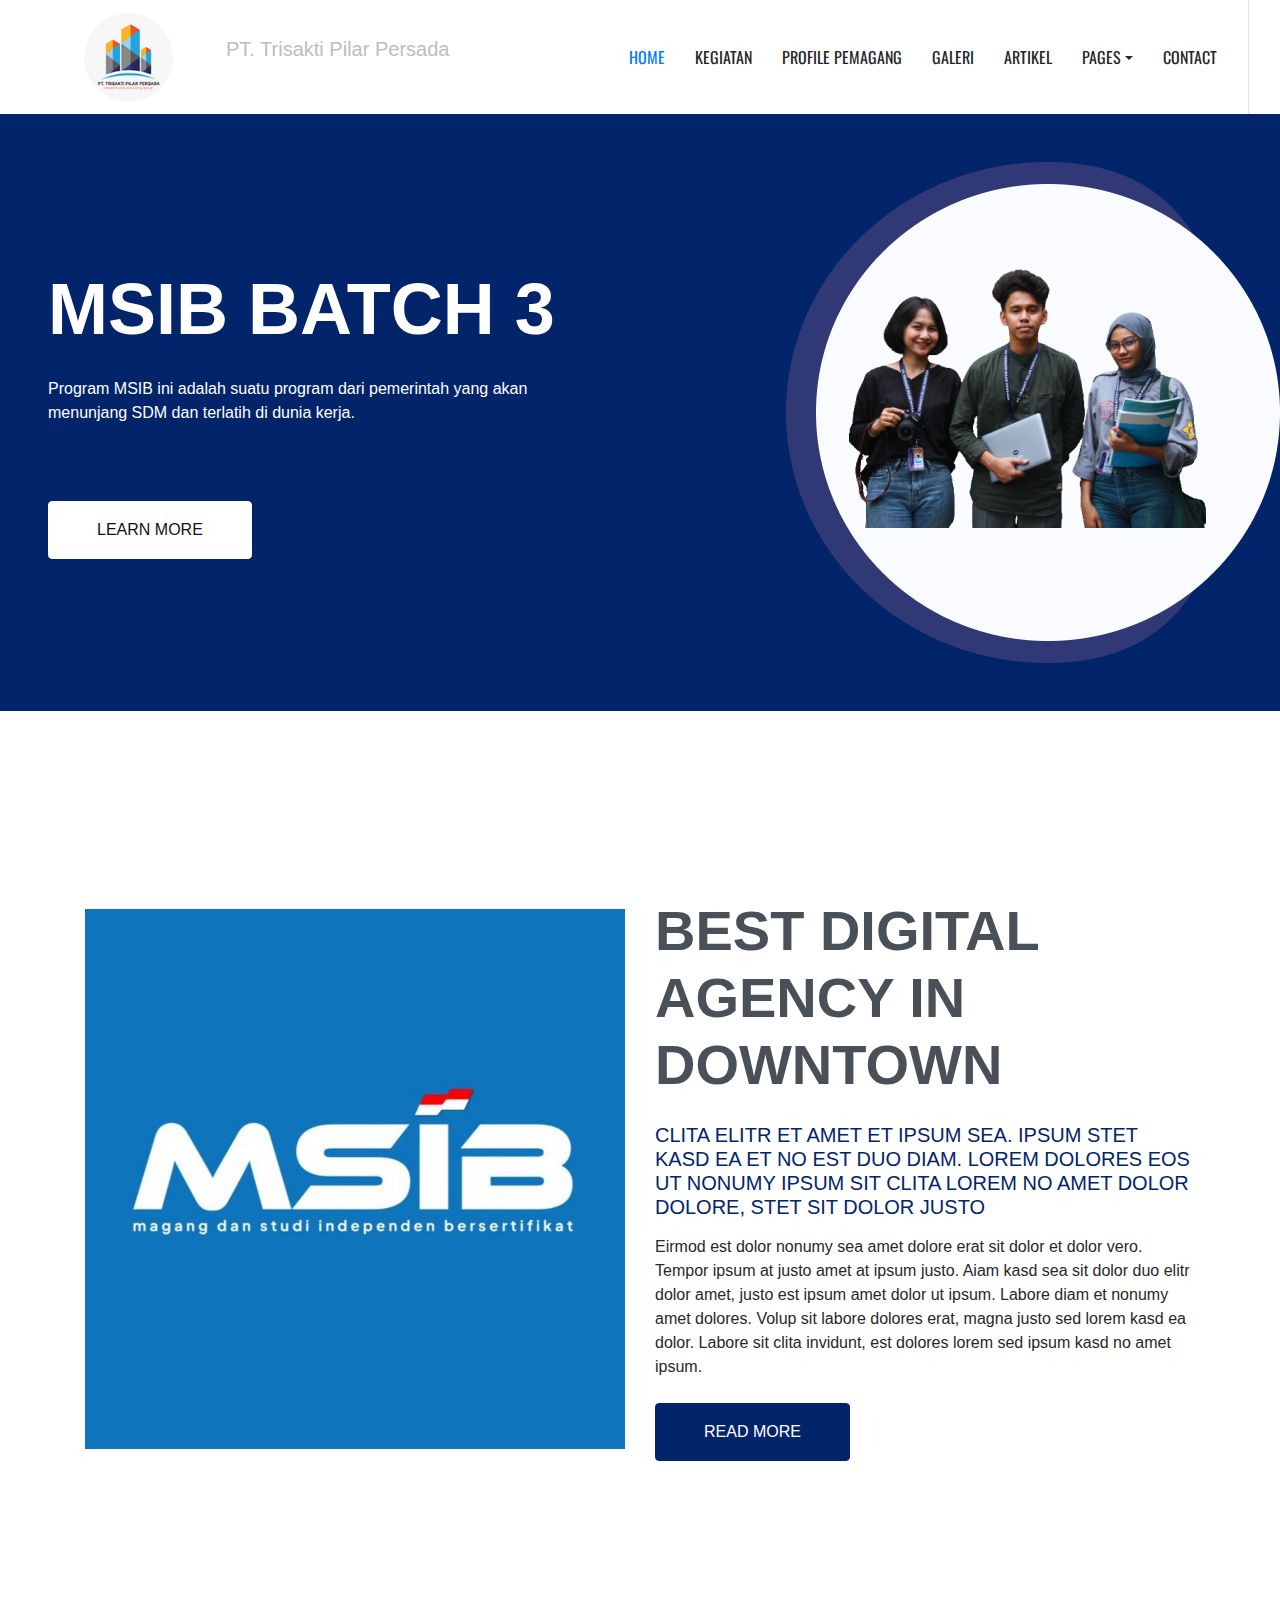
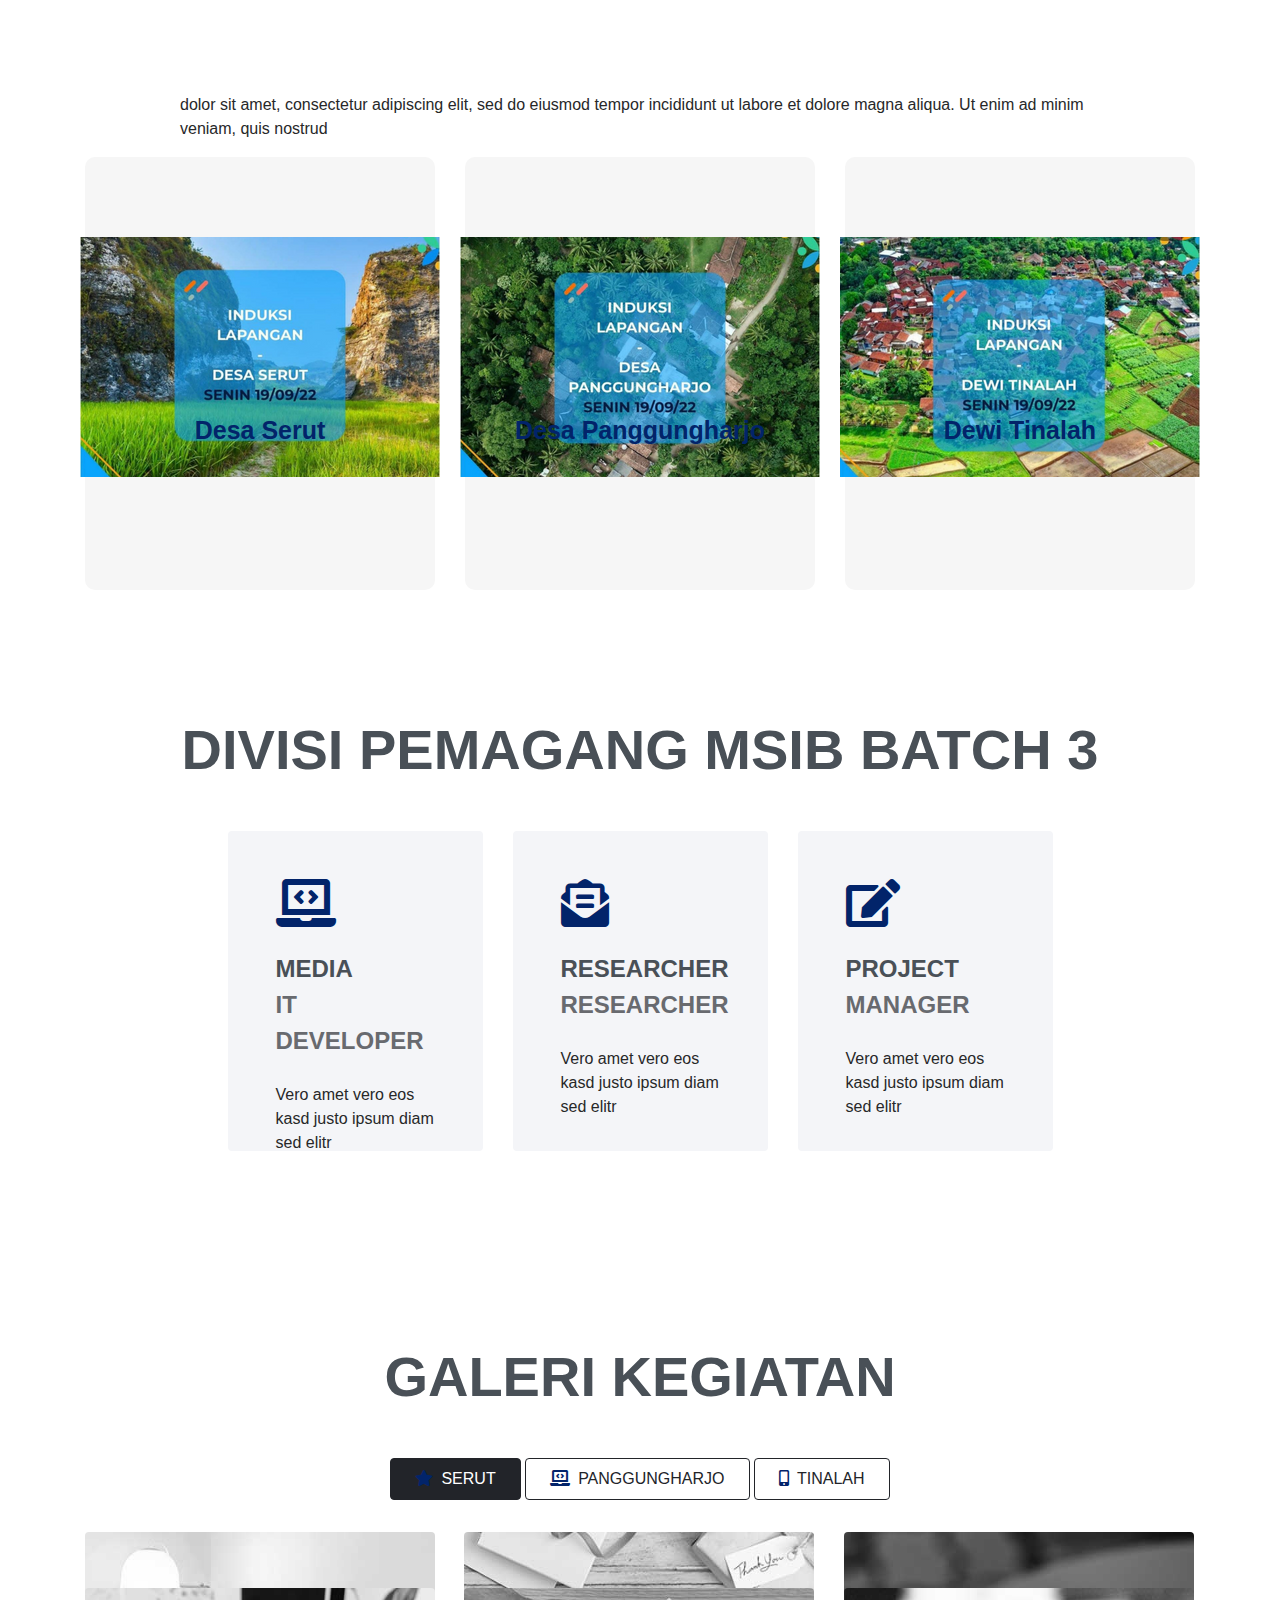
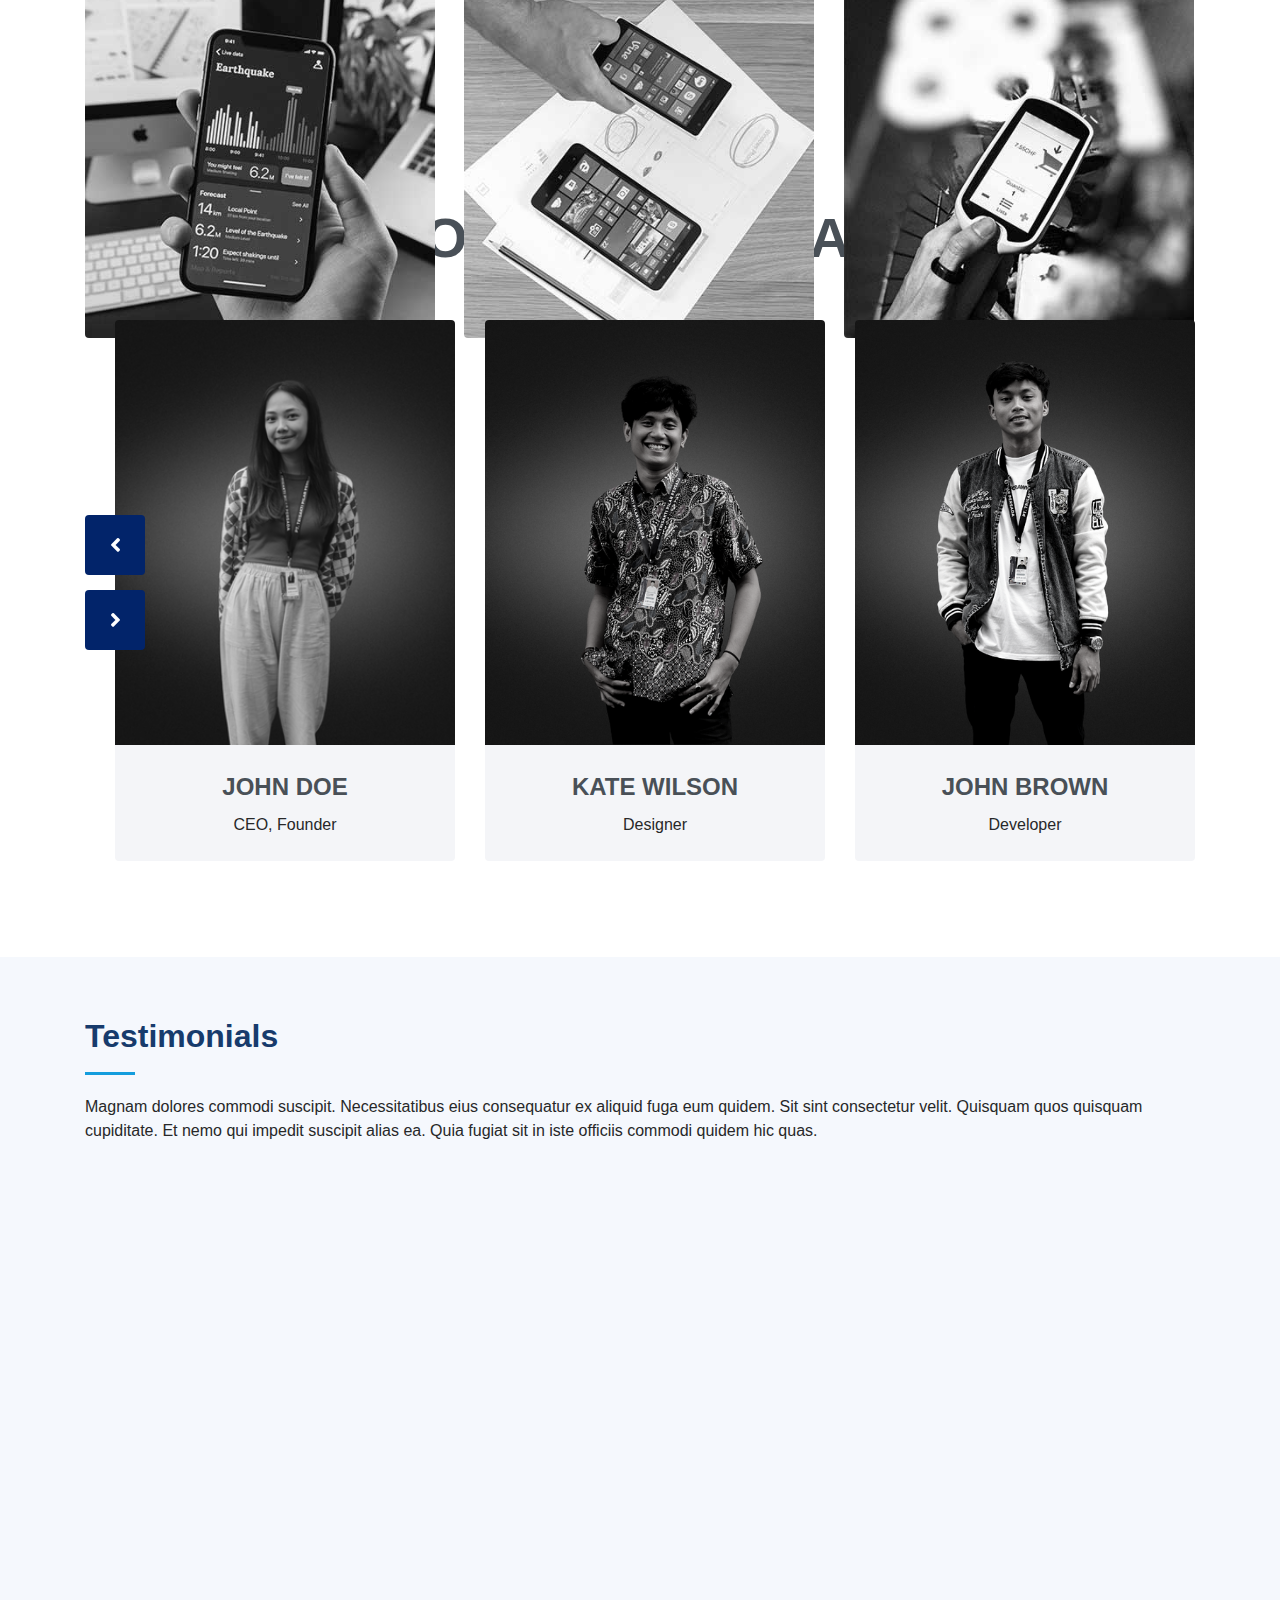
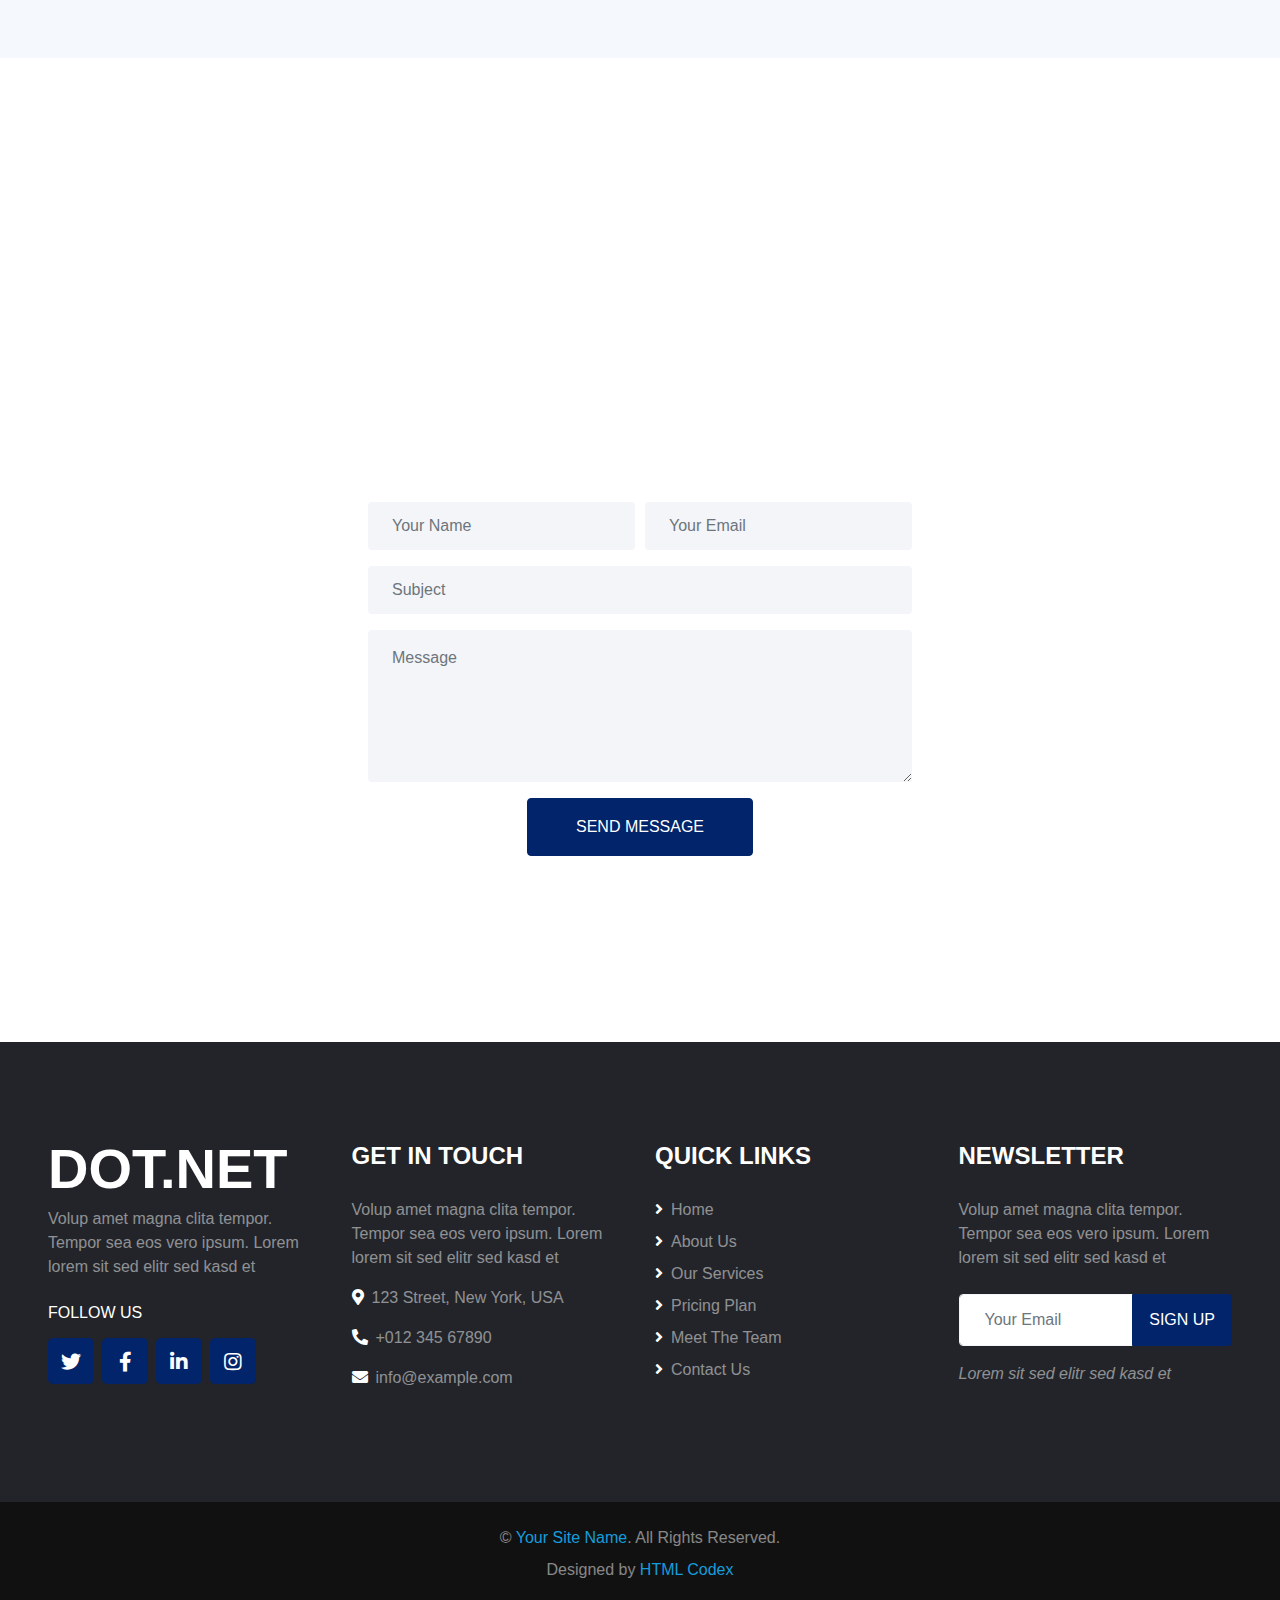
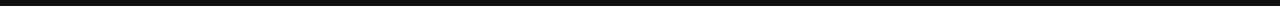
==== commit 7b30e9a0: "Revisi1" ====
--- a/index.html
+++ b/index.html
@@ -74,14 +74,14 @@
     <div class="container-fluid bg-primary py-5 px-0" style="margin-bottom: 90px;">
         <div class="row mx-0 align-items-center">
             <div class="col-lg-6 px-md-5 text-center text-lg-left">
-                <h1 class="display-2 text-uppercase mb-3">MSIB BATCH 3</h1>
+                <h2 class="display-3 text-uppercase mb-4">MSIB BATCH 3</h2>
                 <p class="text-dark mb-4">Program MSIB ini adalah suatu program dari pemerintah yang akan menunjang  
                     SDM dan terlatih di dunia kerja.</p>
                     <br><br>
                 <a href="" class="btn btn-dark text-uppercase mt-1 py-3 px-5">Learn More</a>
             </div>
             <div class="col-lg-6 px-0 text-right">
-                <img class="img-fluid mt-5 mt-lg-0" src="img/Logo1.png" alt="">
+                <img class="img-fluid mt-5 mt-lg-0" src="img/Logo2.png" alt="">
             </div>
         </div>
     </div>
@@ -120,23 +120,23 @@
        <div class="row">
           <div class="col-md-4">
              <div id="serv_hover"  class="services_box">
-                <i><img src="img/service1.png" alt="#"/></i>
-                <h3>Web Design</h3>
+                <i><img src="img/serut.png" alt="#"/></i>
+                <h3>Desa Serut</h3>
                 
                 <a class="right_irro" href="#"><i class="fa fa-long-arrow-right" aria-hidden="true"></i></a>
              </div>
           </div>
           <div class="col-md-4">
              <div id="serv_hover" class="services_box">
-                <i><img src="img/service2.png" alt="#"/></i>
-                <h3>Data Analysis</h3>
+                <i><img src="img/panggungharjo.png" alt="#"/></i>
+                <h3>Desa Panggungharjo</h3>
                 <a class="right_irro" href="#"><i class="fa fa-long-arrow-right" aria-hidden="true"></i></a>
              </div>
           </div>
           <div class="col-md-4">
              <div id="serv_hover" class="services_box">
-                <i><img src="img/service3.png" alt="#"/></i>
-                <h3>Marketing Analysis</h3>
+                <i><img src="img/tinalah.png" alt="#"/></i>
+                <h3>Dewi Tinalah</h3>
                 <a class="right_irro" href="#"><i class="fa fa-long-arrow-right" aria-hidden="true"></i></a>
              </div>
           </div>
@@ -273,7 +273,7 @@
             <div class="owl-carousel team-carousel position-relative" style="padding-left: 30px;">
                 <div class="team-item rounded overflow-hidden">
                     <div class="position-relative">
-                        <img class="img-fluid w-100" src="img/team-1.jpg" alt="">
+                        <img class="img-fluid w-100" src="img/PM1.png" alt="">
                         <div class="team-overlay">
                             <div class="d-flex align-items-center justify-content-start">
                                 <a class="btn btn-lg btn-primary btn-lg-square mx-1" href="#"><i class="fab fa-twitter"></i></a>
@@ -289,7 +289,7 @@
                 </div>
                 <div class="team-item rounded overflow-hidden">
                     <div class="position-relative">
-                        <img class="img-fluid w-100" src="img/team-2.jpg" alt="">
+                        <img class="img-fluid w-100" src="img/RS2.png" alt="">
                         <div class="team-overlay">
                             <div class="d-flex align-items-center justify-content-start">
                                 <a class="btn btn-lg btn-primary btn-lg-square mx-1" href="#"><i class="fab fa-twitter"></i></a>
@@ -305,7 +305,7 @@
                 </div>
                 <div class="team-item rounded overflow-hidden">
                     <div class="position-relative">
-                        <img class="img-fluid w-100" src="img/team-3.jpg" alt="">
+                        <img class="img-fluid w-100" src="img/Media_IT1.png" alt="">
                         <div class="team-overlay">
                             <div class="d-flex align-items-center justify-content-start">
                                 <a class="btn btn-lg btn-primary btn-lg-square mx-1" href="#"><i class="fab fa-twitter"></i></a>
@@ -321,7 +321,7 @@
                 </div>
                 <div class="team-item rounded overflow-hidden">
                     <div class="position-relative">
-                        <img class="img-fluid w-100" src="img/team-4.jpg" alt="">
+                        <img class="img-fluid w-100" src="img/PM2.png" alt="">
                         <div class="team-overlay">
                             <div class="d-flex align-items-center justify-content-start">
                                 <a class="btn btn-lg btn-primary btn-lg-square mx-1" href="#"><i class="fab fa-twitter"></i></a>
--- a/css/style.css
+++ b/css/style.css
@@ -359,8 +359,8 @@
   display: none !important;
 }
 
-h1, h2, h3, h4, h5, h6,
-.h1, .h2, .h3, .h4, .h5, .h6 {
+h1, h2, h3, h5, h6,
+.h1, .h2, .h3, .h5, .h6 {
   margin-bottom: 0.5rem;
   font-family: "Oswald", sans-serif;
   font-weight: 500;
@@ -370,6 +370,11 @@
 
 h1, .h1 {
   font-size: 2.5rem;
+  color: #495057;
+}
+
+h4, .h4 {
+  color: #495057;
 }
 
 @media (max-width: 1200px) {
@@ -3039,7 +3044,7 @@
   padding: 0.5rem 0;
   margin: 0.125rem 0 0;
   font-size: 1rem;
-  color: #686A6F;
+  color: #007bff;
   text-align: left;
   list-style: none;
   background-color: #fff;
@@ -3214,7 +3219,7 @@
 }
 
 .dropdown-item:hover, .dropdown-item:focus {
-  color: #16181b;
+  color: #007bff;
   text-decoration: none;
   background-color: #f8f9fa;
 }
@@ -3222,7 +3227,7 @@
 .dropdown-item.active, .dropdown-item:active {
   color: #fff;
   text-decoration: none;
-  background-color: #FFAA17;
+  background-color: #007bff;
 }
 
 .dropdown-item.disabled, .dropdown-item:disabled {
@@ -4075,7 +4080,7 @@
 .nav-pills .nav-link.active,
 .nav-pills .show > .nav-link {
   color: #fff;
-  background-color: #FFAA17;
+  background-color: #02246A;
 }
 
 .nav-fill > .nav-link,
@@ -9774,7 +9779,7 @@
 
 .navbar-light .navbar-nav .nav-link:hover,
 .navbar-light .navbar-nav .nav-link.active {
-  color: #FFAA17;
+  color: #007bff;
 }
 
 @media (max-width: 991.98px) {
